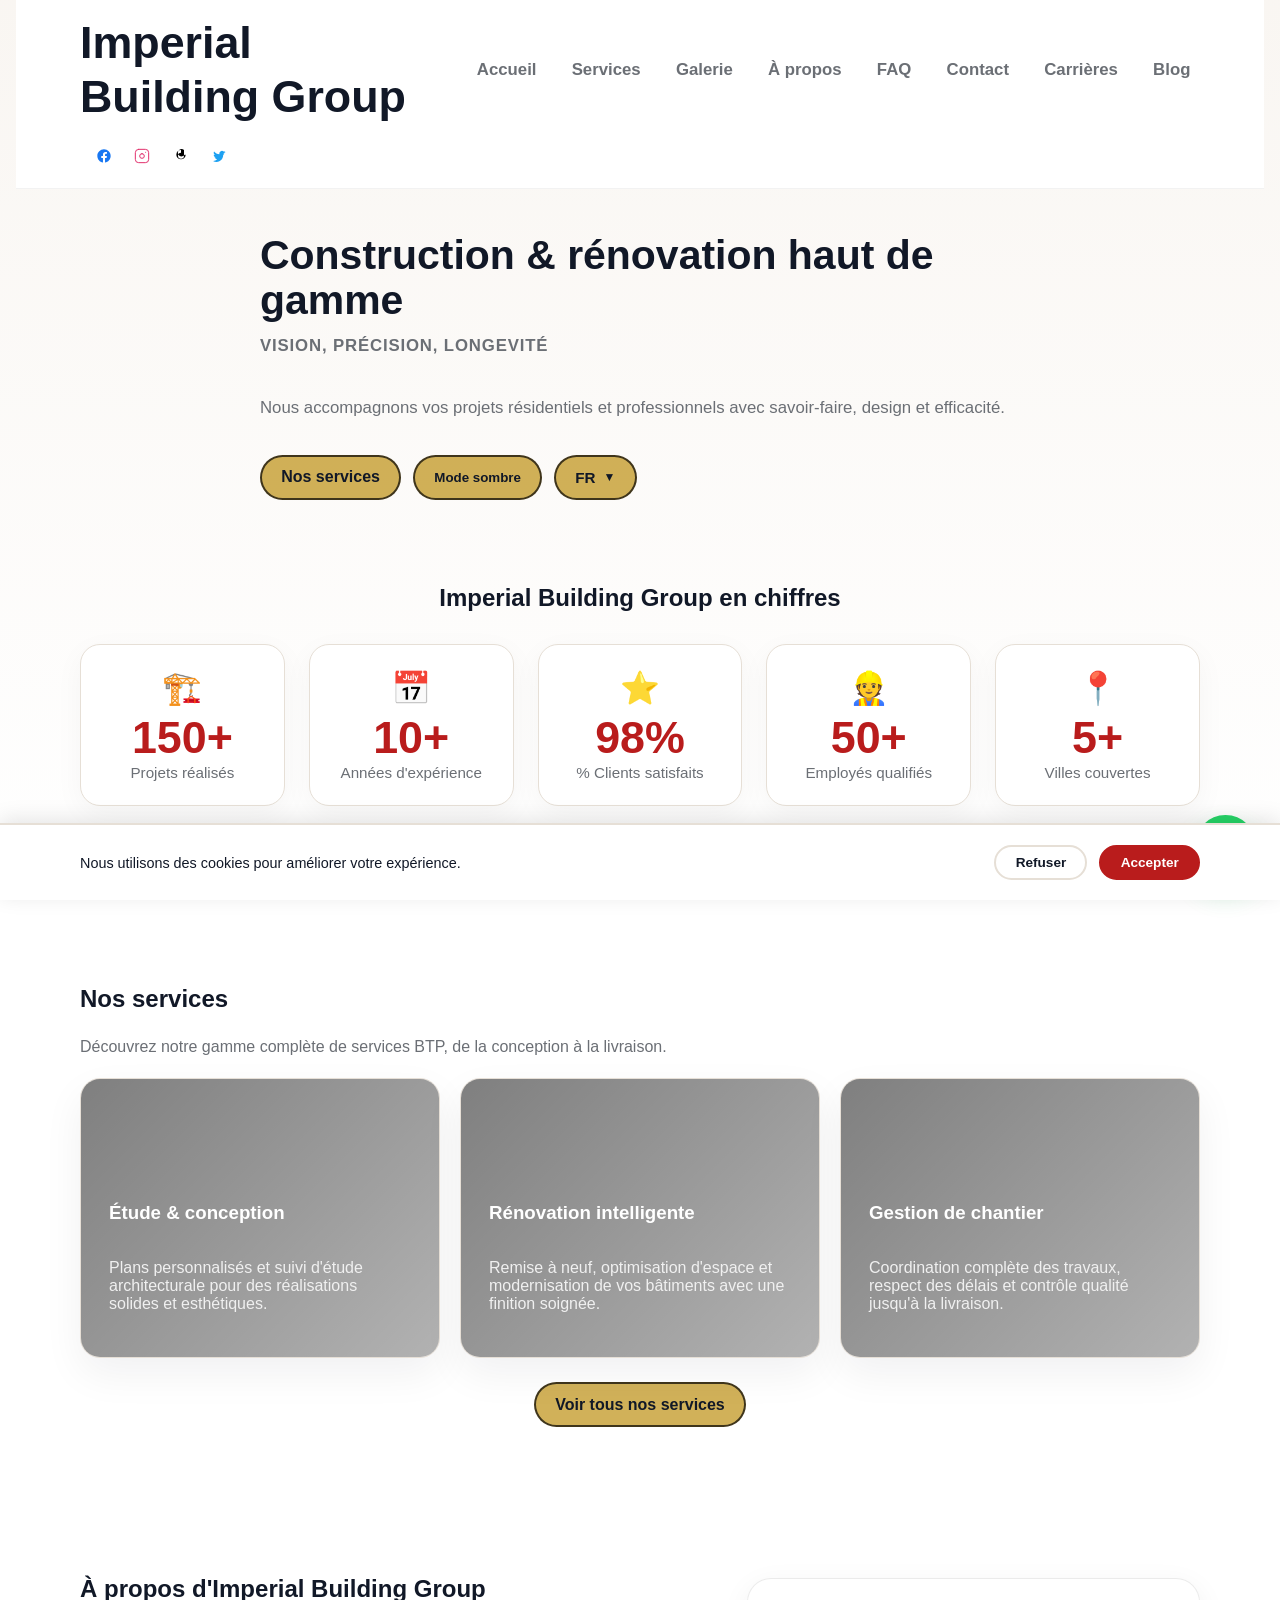
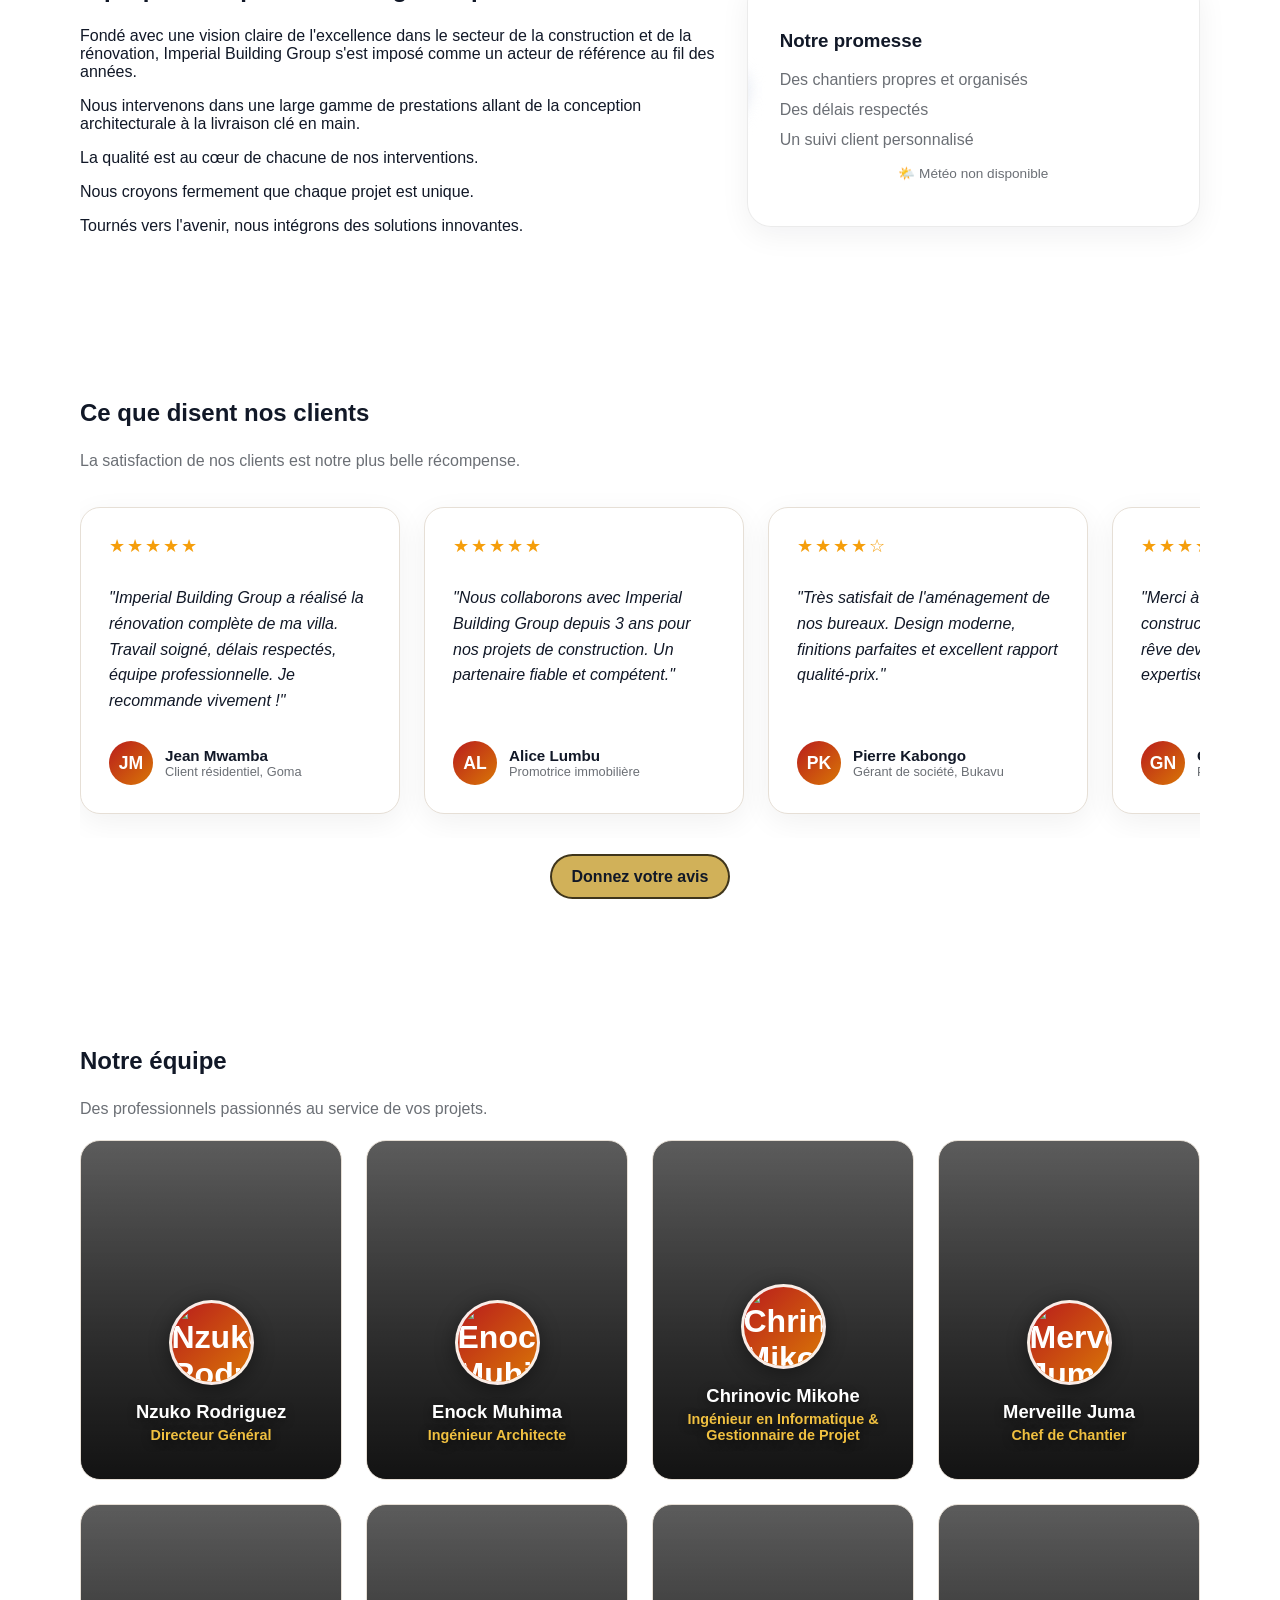
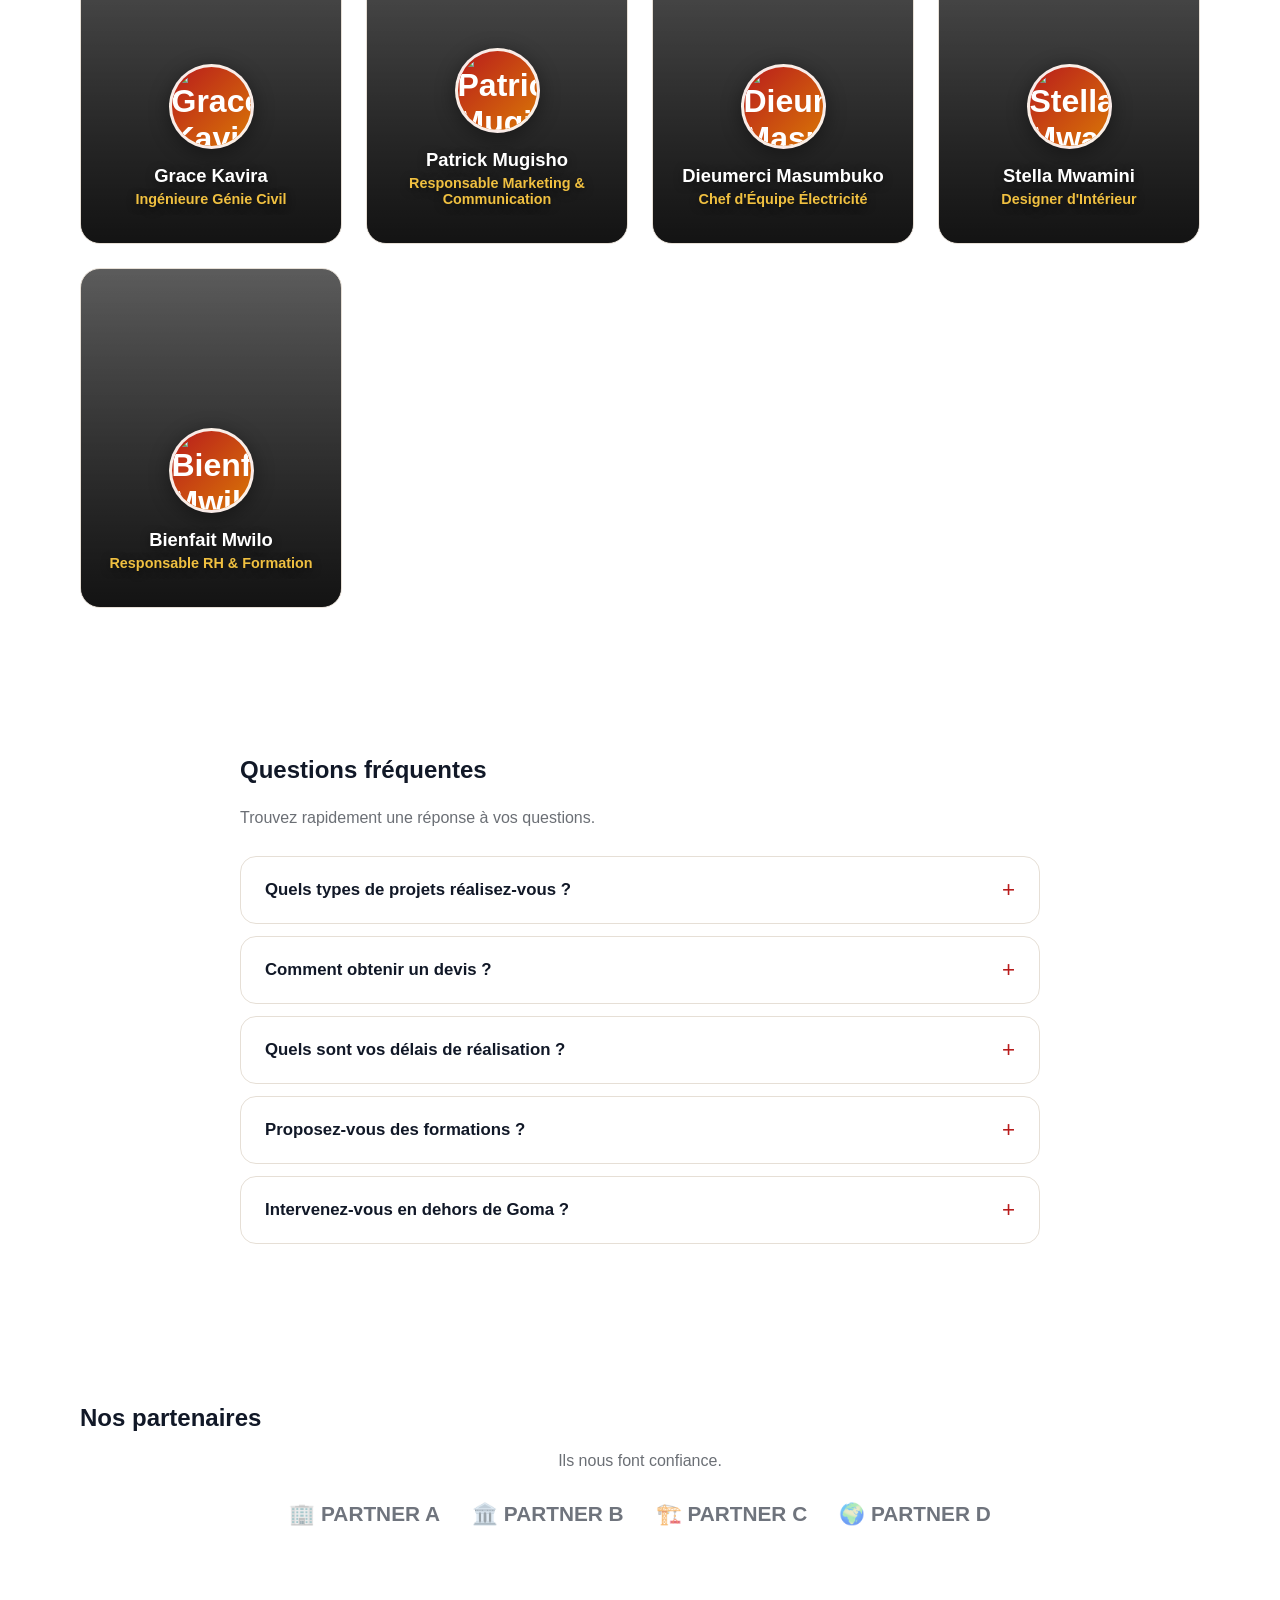
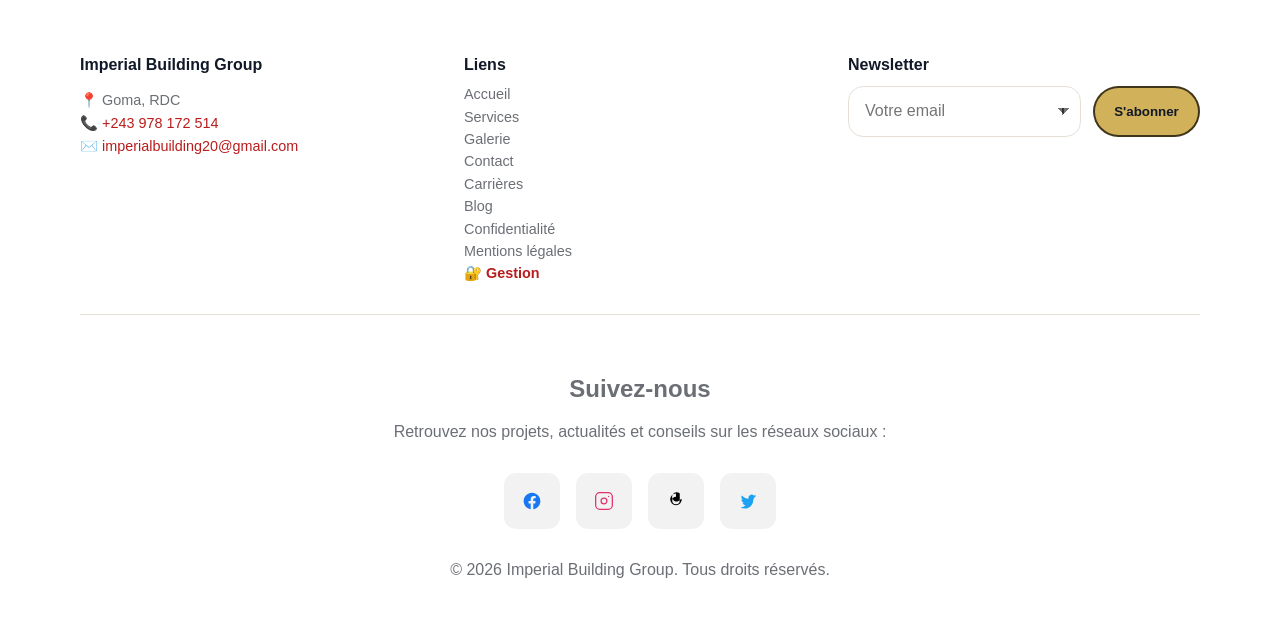
==== index.html @ d9b73896 "Initial commit - Imperial Building Group website with gestion panel" ====
<!DOCTYPE html>
<html lang="fr">
<head>
  <meta charset="UTF-8" />
  <meta name="viewport" content="width=device-width, initial-scale=1.0" />
  <title data-i18n="page_title_home">Imperial Building Group — Construction & rénovation haut de gamme à Goma, RDC</title>
  
  <!-- Meta tags SEO -->
  <meta name="description" content="Imperial Building Group : construction, rénovation, conception architecturale à Goma et en RDC. Plus de 150 projets réalisés. Expertise BTP, matériaux, formation et aménagement paysager." />
  <meta name="keywords" content="construction, rénovation, Goma, RDC, bâtiment, Imperial Building Group, architecture, chantier, matériaux, génie civil" />
  <meta name="author" content="Imperial Building Group" />
  <meta name="robots" content="index, follow" />
  <meta name="language" content="fr" />
  
  <!-- Open Graph -->
  <meta property="og:title" content="Imperial Building Group — Construction & rénovation haut de gamme" />
  <meta property="og:description" content="Plus de 150 projets réalisés à Goma et en RDC. Expertise en construction, rénovation, conception et formation BTP." />
  <meta property="og:type" content="website" />
  <meta property="og:url" content="https://imperialbuildinggroup.com" />
  <meta property="og:image" content="https://imperialbuildinggroup.com/Photos/logo.jpg" />
  <meta property="og:locale" content="fr_FR" />
  
  <!-- Twitter Card -->
  <meta name="twitter:card" content="summary_large_image" />
  <meta name="twitter:title" content="Imperial Building Group — Construction & rénovation haut de gamme" />
  <meta name="twitter:description" content="Expert en construction et rénovation à Goma, RDC. Plus de 150 projets réalisés." />
  <meta name="twitter:image" content="https://imperialbuildinggroup.com/Photos/logo.jpg" />
  
  <!-- Schema.org JSON-LD -->
  <script type="application/ld+json">
  {
    "@context": "https://schema.org",
    "@type": "LocalBusiness",
    "name": "Imperial Building Group",
    "image": "https://imperialbuildinggroup.com/Photos/logo.jpg",
    "description": "Entreprise de construction et rénovation basée à Goma, RDC. Spécialisée en conception architecturale, gestion de chantier, formation BTP, vente de matériaux et aménagement paysager.",
    "address": {
      "@type": "PostalAddress",
      "addressLocality": "Goma",
      "addressCountry": "CD"
    },
    "telephone": "+243978172514",
    "email": "imperialbuilding20@gmail.com",
    "url": "https://imperialbuildinggroup.com",
    "sameAs": [
      "https://facebook.com/imperialbuilding20",
      "https://instagram.com/imperialbuilding20",
      "https://www.tiktok.com/@imperialbuilding20",
      "https://twitter.com/imperialbuilding20"
    ],
    "foundingDate": "2016",
    "numberOfEmployees": "50+",
    "areaServed": "République Démocratique du Congo"
  }
  </script>
  
  <link rel="stylesheet" href="styles.css" />
  <link rel="stylesheet" href="css/animations.css" />
  <link rel="manifest" href="manifest.json" />
  <link rel="icon" href="Photos/logo.svg" type="image/svg+xml" />
  <link rel="apple-touch-icon" href="Photos/logo.jpg" />
  
  <!-- Preconnect external domains -->
  <link rel="preconnect" href="https://images.unsplash.com" />
  <link rel="preconnect" href="https://api.open-meteo.com" />
</head>
<body>
  <header class="site-header" role="banner">
    <div class="container header-inner">
      <a href="#home" class="brand">Imperial Building Group<span class="brand-slogan">Vision, Précision, Longevité</span></a>
      <button class="nav-toggle" aria-label="Ouvrir le menu" type="button"></button>
      <nav class="site-nav" role="navigation" aria-label="Navigation principale">
        <a href="#home" data-i18n="nav_home">Accueil</a>
        <a href="services.html" data-i18n="nav_services">Services</a>
        <a href="gallery.html" data-i18n="nav_gallery">Galerie</a>
        <a href="#apropos" data-i18n="nav_about">À propos</a>
        <a href="#faq" data-i18n="nav_faq">FAQ</a>
        <a href="contact.html" data-i18n="nav_contact">Contact</a>
        <a href="careers.html" data-i18n="nav_careers">Carrières</a>
        <a href="blog/index.html" data-i18n="nav_blog">Blog</a>
      </nav>
      <div class="header-socials" aria-label="Réseaux sociaux">
        <a class="social-link facebook" href="https://facebook.com/imperialbuilding20" target="_blank" rel="noreferrer noopener" aria-label="Facebook">
          <svg width="16" height="16" viewBox="0 0 24 24" fill="none" xmlns="http://www.w3.org/2000/svg" aria-hidden="true">
            <path d="M22 12C22 6.477 17.523 2 12 2S2 6.477 2 12c0 4.991 3.657 9.128 8.438 9.878v-6.99H7.898v-2.888h2.54V9.845c0-2.506 1.492-3.89 3.777-3.89 1.094 0 2.238.195 2.238.195v2.462h-1.26c-1.242 0-1.63.772-1.63 1.562v1.875h2.773l-.443 2.888h-2.33v6.99C18.343 21.128 22 16.991 22 12z" fill="currentColor"/>
          </svg>
        </a>
        <a class="social-link instagram" href="https://instagram.com/imperialbuilding20" target="_blank" rel="noreferrer noopener" aria-label="Instagram">
          <svg width="16" height="16" viewBox="0 0 24 24" fill="none" xmlns="http://www.w3.org/2000/svg" aria-hidden="true">
            <path d="M7 2h10a5 5 0 0 1 5 5v10a5 5 0 0 1-5 5H7a5 5 0 0 1-5-5V7a5 5 0 0 1 5-5z" stroke="currentColor" stroke-width="1.5" fill="none" stroke-linecap="round" stroke-linejoin="round"/>
            <path d="M12 8.5a3.5 3.5 0 1 0 0 7 3.5 3.5 0 0 0 0-7z" stroke="currentColor" stroke-width="1.5" fill="none" stroke-linecap="round" stroke-linejoin="round"/>
            <path d="M17.5 6.5h.01" stroke="currentColor" stroke-width="1.5" stroke-linecap="round" stroke-linejoin="round"/>
          </svg>
        </a>
        <a class="social-link tiktok" href="https://www.tiktok.com/@imperialbuilding20" target="_blank" rel="noreferrer noopener" aria-label="TikTok">
          <svg width="16" height="16" viewBox="0 0 24 24" fill="none" xmlns="http://www.w3.org/2000/svg" aria-hidden="true">
            <path d="M16.5 3v8.5a4.5 4.5 0 1 1-4.5-4.5V3a7 7 0 1 0 7 7h-1.5A5.5 5.5 0 1 1 16.5 3z" fill="currentColor"/>
          </svg>
        </a>
        <a class="social-link twitter" href="https://twitter.com/imperialbuilding20" target="_blank" rel="noreferrer noopener" aria-label="Twitter">
          <svg width="16" height="16" viewBox="0 0 24 24" fill="none" xmlns="http://www.w3.org/2000/svg" aria-hidden="true">
            <path d="M22 5.92c-.7.31-1.45.53-2.24.62a3.9 3.9 0 0 0 1.7-2.15c-.76.45-1.6.78-2.5.96A3.87 3.87 0 0 0 12.5 8.5c0 .3.03.6.1.88-3.22-.16-6.08-1.7-8-4.04-.34.58-.53 1.25-.53 1.97 0 1.36.69 2.56 1.74 3.27a3.84 3.84 0 0 1-1.75-.48v.05c0 1.9 1.36 3.48 3.17 3.84-.33.09-.68.14-1.05.14-.26 0-.52-.02-.77-.07.52 1.6 2.03 2.77 3.82 2.8A7.74 7.74 0 0 1 3 19.54 10.9 10.9 0 0 0 8.28 21c6.44 0 9.97-5.35 9.97-9.99v-.45c.68-.5 1.26-1.12 1.72-1.84-.62.28-1.28.47-1.97.55z" fill="currentColor"/>
          </svg>
        </a>
      </div>
    </div>
  </header>

  <main role="main">
    <!-- Hero Section -->
    <section id="home" class="hero">
      <div class="container hero-content">
        <h1 data-i18n="hero_title">Construction & rénovation haut de gamme</h1>
        <p class="hero-slogan">Vision, Précision, Longevité</p>
        <p data-i18n="hero_text">Nous accompagnons vos projets résidentiels et professionnels avec savoir-faire, design et efficacité.</p>
        <div class="hero-actions">
          <a class="btn btn-primary" href="services.html" data-i18n="hero_cta">Nos services</a>
          <button class="btn btn-secondary" id="theme-toggle" data-i18n="theme_toggle">Mode sombre</button>
          <div class="lang-switcher">
            <button id="lang-toggle-btn" class="lang-toggle" aria-haspopup="true" aria-expanded="false">FR</button>
            <ul class="lang-menu" role="menu">
              <li><button type="button" class="lang-item" data-lang="fr" role="menuitem">FR</button></li>
              <li><button type="button" class="lang-item" data-lang="en" role="menuitem">EN</button></li>
              <li><button type="button" class="lang-item" data-lang="ln" role="menuitem">LN</button></li>
              <li><button type="button" class="lang-item" data-lang="es" role="menuitem">ES</button></li>
              <li><button type="button" class="lang-item" data-lang="zh" role="menuitem">ZH</button></li>
              <li><button type="button" class="lang-item" data-lang="sw" role="menuitem">SW</button></li>
            </ul>
          </div>
        </div>
      </div>
    </section>

    <!-- Key Figures Section -->
    <section class="section animate-on-scroll" id="chiffres">
      <div class="container">
        <h2 class="section-title" data-i18n="figures_title">Imperial Building Group en chiffres</h2>
        <div class="key-figures stagger-children" id="figures-container">
          <div class="key-figure">
            <span class="key-figure-icon">🏗️</span>
            <span class="counter-value" data-target="150">0</span>
            <span class="counter-label" data-i18n="figures_projects">Projets réalisés</span>
          </div>
          <div class="key-figure">
            <span class="key-figure-icon">📅</span>
            <span class="counter-value" data-target="10">0</span>
            <span class="counter-label" data-i18n="figures_years">Années d'expérience</span>
          </div>
          <div class="key-figure">
            <span class="key-figure-icon">⭐</span>
            <span class="counter-value" data-target="98">0</span>
            <span class="counter-label" data-i18n="figures_clients">% Clients satisfaits</span>
          </div>
          <div class="key-figure">
            <span class="key-figure-icon">👷</span>
            <span class="counter-value" data-target="50">0</span>
            <span class="counter-label" data-i18n="figures_employees">Employés qualifiés</span>
          </div>
          <div class="key-figure">
            <span class="key-figure-icon">📍</span>
            <span class="counter-value" data-target="5">0</span>
            <span class="counter-label" data-i18n="figures_cities">Villes couvertes</span>
          </div>
        </div>
      </div>
    </section>

    <!-- Services preview -->
    <section class="section animate-on-scroll">
      <div class="container">
        <h2 data-i18n="services_title">Nos services</h2>
        <p style="max-width:760px;color:var(--muted);line-height:1.8;" data-i18n="services_intro">Découvrez notre gamme complète de services BTP, de la conception à la livraison.</p>
        <div class="cards stagger-children" id="services-preview">
          <article class="card card-conception">
            <h3 data-i18n="card_conception_title">Étude & conception</h3>
            <p data-i18n="card_conception_text">Plans personnalisés et suivi d'étude architecturale pour des réalisations solides et esthétiques.</p>
          </article>
          <article class="card card-renovation">
            <h3 data-i18n="card_renovation_title">Rénovation intelligente</h3>
            <p data-i18n="card_renovation_text">Remise à neuf, optimisation d'espace et modernisation de vos bâtiments avec une finition soignée.</p>
          </article>
          <article class="card card-gestion">
            <h3 data-i18n="card_gestion_title">Gestion de chantier</h3>
            <p data-i18n="card_gestion_text">Coordination complète des travaux, respect des délais et contrôle qualité jusqu'à la livraison.</p>
          </article>
        </div>
        <div style="text-align:center;margin-top:1.5rem;">
          <a href="services.html" class="btn btn-primary" data-i18n="all_services">Voir tous nos services</a>
        </div>
      </div>
    </section>

    <!-- About Section -->
    <section id="apropos" class="section about animate-on-scroll">
      <div class="container about-grid">
        <div>
          <h2 data-i18n="about_title">À propos d'Imperial Building Group</h2>
          <p data-i18n="about_text_1">Fondé avec une vision claire de l'excellence dans le secteur de la construction et de la rénovation, Imperial Building Group s'est imposé comme un acteur de référence au fil des années. Nous combinons un savoir-faire artisanal avec des techniques modernes pour offrir des réalisations qui allient esthétique, fonctionnalité et durabilité.</p>
          <p data-i18n="about_text_2">Nous intervenons dans une large gamme de prestations allant de la conception architecturale à la livraison clé en main. Que ce soit pour des projets résidentiels ou commerciaux, nos équipes de professionnels qualifiés maîtrisent chaque corps de métier : maçonnerie, électricité, plomberie, peinture, menuiserie, et bien plus encore.</p>
          <p data-i18n="about_text_3">La qualité est au cœur de chacune de nos interventions. Nous sélectionnons rigoureusement les meilleurs matériaux sur le marché et appliquons des normes strictes de contrôle qualité à chaque étape du chantier. Notre objectif est de garantir des finitions impeccables et une satisfaction totale à nos clients.</p>
          <p data-i18n="about_text_4">Nous croyons fermement que chaque projet est unique. C'est pourquoi nous accordons une importance capitale à l'écoute et à la compréhension des besoins de nos clients. De la première consultation à la réception des travaux, nous assurons un suivi transparent et personnalisé pour que chaque détail soit conforme à vos attentes.</p>
          <p data-i18n="about_text_5">Tournés vers l'avenir, nous intégrons des solutions innovantes et respectueuses de l'environnement dans nos réalisations. Nous investissons continuellement dans la formation de nos équipes et dans l'adoption de nouvelles technologies pour rester à la pointe du secteur et contribuer à un cadre de vie plus durable et plus beau.</p>
        </div>
        <div class="about-card animate-on-scroll delay-2">
          <div id="weather-bg" class="weather-background"></div>
          <h3 data-i18n="promise_title">Notre promesse</h3>
          <ul>
            <li data-i18n="promise_item_1">Des chantiers propres et organisés</li>
            <li data-i18n="promise_item_2">Des délais respectés</li>
            <li data-i18n="promise_item_3">Un suivi client personnalisé</li>
          </ul>
          <p class="weather-info" id="weather-info"></p>
        </div>
      </div>
    </section>

    <!-- Testimonials Section -->
    <section class="section testimonials-section animate-on-scroll" id="testimonials">
      <div class="container">
        <h2 data-i18n="testimonials_title">Ce que disent nos clients</h2>
        <p style="max-width:760px;color:var(--muted);line-height:1.8;margin-bottom:1rem;" data-i18n="testimonials_intro">La satisfaction de nos clients est notre plus belle récompense.</p>
        <div class="testimonial-carousel" id="testimonial-carousel">
          <!-- Testimonials will be injected by JS -->
        </div>
        <div style="text-align:center;margin-top:1rem;">
          <a class="btn btn-secondary" href="contact.html" data-i18n="testimonials_cta">Donnez votre avis</a>
        </div>
      </div>
    </section>

    <!-- Team Section -->
    <section class="section animate-on-scroll" id="team">
      <div class="container">
        <h2 data-i18n="team_title">Notre équipe</h2>
        <p style="max-width:760px;color:var(--muted);line-height:1.8;" data-i18n="team_intro">Des professionnels passionnés au service de vos projets.</p>
        <div class="team-grid stagger-children">
          <div class="team-card" style="background-image: linear-gradient(rgba(0,0,0,0.6), rgba(0,0,0,0.7)), url('https://images.unsplash.com/photo-1504384308090-c894fdcc538d?auto=format&fit=crop&w=800&q=80');">
            <div class="team-avatar"><img src="https://images.unsplash.com/photo-1560250097-0b93528c311a?auto=format&fit=crop&w=200&q=80" alt="Nzuko Rodriguez" /></div>
            <div class="team-name">Nzuko Rodriguez</div>
            <div class="team-role">Directeur Général</div>
            <div class="team-bio">Fondateur et Ingénieur, visionnaire à la tête d'Imperial Building Group.</div>
          </div>
          <div class="team-card" style="background-image: linear-gradient(rgba(0,0,0,0.6), rgba(0,0,0,0.7)), url('https://images.unsplash.com/photo-1487958449943-2429e8be8625?auto=format&fit=crop&w=800&q=80');">
            <div class="team-avatar"><img src="https://images.unsplash.com/photo-1507003211169-0a1dd7228f2d?auto=format&fit=crop&w=200&q=80" alt="Enock Muhima" /></div>
            <div class="team-name">Enock Muhima</div>
            <div class="team-role">Ingénieur Architecte</div>
            <div class="team-bio">Architecte diplômé, alliant conception structurelle et innovation numérique.</div>
          </div>
          <div class="team-card" style="background-image: linear-gradient(rgba(0,0,0,0.6), rgba(0,0,0,0.7)), url('https://images.unsplash.com/photo-1519389950473-47ba0277781c?auto=format&fit=crop&w=800&q=80');">
            <div class="team-avatar"><img src="https://images.unsplash.com/photo-1506794778202-cad84cf45f1d?auto=format&fit=crop&w=200&q=80" alt="Chrinovic Mikohe" /></div>
            <div class="team-name">Chrinovic Mikohe</div>
            <div class="team-role">Ingénieur en Informatique & Gestionnaire de Projet</div>
            <div class="team-bio">Expert en comptabilité et gestion de projet, garant de la rigueur financière et du bon déroulement des opérations.</div>
          </div>
          <div class="team-card" style="background-image: linear-gradient(rgba(0,0,0,0.6), rgba(0,0,0,0.7)), url('https://images.unsplash.com/photo-1504917595217-d4dc5ebe6122?auto=format&fit=crop&w=800&q=80');">
            <div class="team-avatar"><img src="https://images.unsplash.com/photo-1507003211169-0a1dd7228f2d?auto=format&fit=crop&w=200&q=80" alt="Merveille Juma" /></div>
            <div class="team-name">Merveille Juma</div>
            <div class="team-role">Chef de Chantier</div>
            <div class="team-bio">Plus de 12 ans d'expérience sur le terrain, superviseur de grands projets de construction et garant du respect des normes de sécurité.</div>
          </div>
          <div class="team-card" style="background-image: linear-gradient(rgba(0,0,0,0.6), rgba(0,0,0,0.7)), url('https://images.unsplash.com/photo-1486406146926-c627a92ad1ab?auto=format&fit=crop&w=800&q=80');">
            <div class="team-avatar"><img src="https://images.unsplash.com/photo-1573496359142-b8d87734a5a2?auto=format&fit=crop&w=200&q=80" alt="Grace Kavira" /></div>
            <div class="team-name">Grace Kavira</div>
            <div class="team-role">Ingénieure Génie Civil</div>
            <div class="team-bio">Spécialiste en calcul de structures et résistance des matériaux pour des constructions durables et fiables.</div>
          </div>
          <div class="team-card" style="background-image: linear-gradient(rgba(0,0,0,0.6), rgba(0,0,0,0.7)), url('https://images.unsplash.com/photo-1552664730-d307ca884978?auto=format&fit=crop&w=800&q=80');">
            <div class="team-avatar"><img src="https://images.unsplash.com/photo-1472099645785-5658abf4ff4e?auto=format&fit=crop&w=200&q=80" alt="Patrick Mugisho" /></div>
            <div class="team-name">Patrick Mugisho</div>
            <div class="team-role">Responsable Marketing & Communication</div>
            <div class="team-bio">Stratège en communication digitale et marketing B2B, il assure la visibilité et le rayonnement de la marque.</div>
          </div>
          <div class="team-card" style="background-image: linear-gradient(rgba(0,0,0,0.6), rgba(0,0,0,0.7)), url('https://images.unsplash.com/photo-1558618666-fcd25c85f82e?auto=format&fit=crop&w=800&q=80');">
            <div class="team-avatar"><img src="https://images.unsplash.com/photo-1506794778202-cad84cf45f1d?auto=format&fit=crop&w=200&q=80" alt="Dieumerci Masumbuko" /></div>
            <div class="team-name">Dieumerci Masumbuko</div>
            <div class="team-role">Chef d'Équipe Électricité</div>
            <div class="team-bio">Expert en installations électriques basse et moyenne tension, certifié aux normes internationales de sécurité.</div>
          </div>
          <div class="team-card" style="background-image: linear-gradient(rgba(0,0,0,0.6), rgba(0,0,0,0.7)), url('https://images.unsplash.com/photo-1616486338812-3dadae4b4ace?auto=format&fit=crop&w=800&q=80');">
            <div class="team-avatar"><img src="https://images.unsplash.com/photo-1580489944761-15a19d654956?auto=format&fit=crop&w=200&q=80" alt="Stella Mwamini" /></div>
            <div class="team-name">Stella Mwamini</div>
            <div class="team-role">Designer d'Intérieur</div>
            <div class="team-bio">Architecte d'intérieur passionnée, elle transforme les espaces avec des concepts esthétiques et fonctionnels sur mesure.</div>
          </div>
          <div class="team-card" style="background-image: linear-gradient(rgba(0,0,0,0.6), rgba(0,0,0,0.7)), url('https://images.unsplash.com/photo-1524178232363-1fb2b075b655?auto=format&fit=crop&w=800&q=80');">
            <div class="team-avatar"><img src="https://images.unsplash.com/photo-1560250097-0b93528c311a?auto=format&fit=crop&w=200&q=80" alt="Bienfait Mwilo" /></div>
            <div class="team-name">Bienfait Mwilo</div>
            <div class="team-role">Responsable RH & Formation</div>
            <div class="team-bio">Chargé du recrutement et du développement des compétences, il veille au bien-être et à la montée en puissance des équipes.</div>
          </div>
        </div>
      </div>
    </section>

    <!-- FAQ Section -->
    <section class="section animate-on-scroll" id="faq">
      <div class="container" style="max-width:800px;">
        <h2 data-i18n="faq_title">Questions fréquentes</h2>
        <p style="color:var(--muted);line-height:1.8;margin-bottom:1.5rem;" data-i18n="faq_intro">Trouvez rapidement une réponse à vos questions.</p>
        <div class="faq-list" id="faq-list">
          <div class="faq-item">
            <button class="faq-question" data-i18n="faq_q1">Quels types de projets réalisez-vous ?</button>
            <div class="faq-answer" data-i18n="faq_a1">Nous réalisons des projets résidentiels (maisons, villas, appartements) et commerciaux (bureaux, magasins, entrepôts), ainsi que des rénovations complètes et des aménagements extérieurs.</div>
          </div>
          <div class="faq-item">
            <button class="faq-question" data-i18n="faq_q2">Comment obtenir un devis ?</button>
            <div class="faq-answer" data-i18n="faq_a2">Vous pouvez nous contacter via notre formulaire en ligne, par email à imperialbuilding20@gmail.com ou par téléphone au +243 978 172 514. Nous vous répondrons sous 48h.</div>
          </div>
          <div class="faq-item">
            <button class="faq-question" data-i18n="faq_q3">Quels sont vos délais de réalisation ?</button>
            <div class="faq-answer" data-i18n="faq_a3">Les délais varient selon la complexité du projet. En moyenne, comptez 2 à 6 mois pour une construction neuve et 1 à 3 mois pour une rénovation. Nous vous communiquons un calendrier précis avant le début des travaux.</div>
          </div>
          <div class="faq-item">
            <button class="faq-question" data-i18n="faq_q4">Proposez-vous des formations ?</button>
            <div class="faq-answer" data-i18n="faq_a4">Oui, nous proposons des formations professionnelles en techniques de construction (maçonnerie, électricité, plomberie) et en logiciels techniques (Autocad, etc.). Contactez-nous pour plus d'informations.</div>
          </div>
          <div class="faq-item">
            <button class="faq-question" data-i18n="faq_q5">Intervenez-vous en dehors de Goma ?</button>
            <div class="faq-answer" data-i18n="faq_a5">Oui, nous intervenons dans plusieurs villes de la RDC. Actuellement, nous couvrons Goma, Bukavu, Kinshasa, Lubumbashi et Kisangani.</div>
          </div>
        </div>
      </div>
    </section>

    <!-- Partners Section -->
    <section class="section animate-on-scroll" id="partners">
      <div class="container">
        <h2 data-i18n="partners_title">Nos partenaires</h2>
        <p style="color:var(--muted);text-align:center;" data-i18n="partners_intro">Ils nous font confiance.</p>
        <div class="partner-logos">
          <span class="partner-logo" style="font-weight:800;font-size:1.3rem;filter:none;opacity:0.6;">🏢 PARTNER A</span>
          <span class="partner-logo" style="font-weight:800;font-size:1.3rem;filter:none;opacity:0.6;">🏛️ PARTNER B</span>
          <span class="partner-logo" style="font-weight:800;font-size:1.3rem;filter:none;opacity:0.6;">🏗️ PARTNER C</span>
          <span class="partner-logo" style="font-weight:800;font-size:1.3rem;filter:none;opacity:0.6;">🌍 PARTNER D</span>
        </div>
      </div>
    </section>
  </main>

  <footer class="site-footer" role="contentinfo">
    <div class="container">
      <div style="display:grid;grid-template-columns:repeat(auto-fit,minmax(200px,1fr));gap:2rem;text-align:left;padding-bottom:2rem;border-bottom:1px solid var(--border);margin-bottom:1.5rem;">
        <div>
          <h4 style="margin:0 0 0.75rem;color:var(--text);">Imperial Building Group</h4>
          <p style="font-size:0.9rem;color:var(--muted);line-height:1.6;">
            📍 Goma, RDC<br />
            📞 <a href="tel:+243978172514" style="color:var(--accent);text-decoration:none;">+243 978 172 514</a><br />
            ✉️ <a href="mailto:imperialbuilding20@gmail.com" style="color:var(--accent);text-decoration:none;">imperialbuilding20@gmail.com</a>
          </p>
        </div>
        <div>
          <h4 style="margin:0 0 0.75rem;color:var(--text);" data-i18n="footer_links">Liens</h4>
          <nav style="display:grid;gap:0.4rem;font-size:0.9rem;">
            <a href="index.html" style="color:var(--muted);text-decoration:none;" data-i18n="nav_home">Accueil</a>
            <a href="services.html" style="color:var(--muted);text-decoration:none;" data-i18n="nav_services">Services</a>
            <a href="gallery.html" style="color:var(--muted);text-decoration:none;" data-i18n="nav_gallery">Galerie</a>
            <a href="contact.html" style="color:var(--muted);text-decoration:none;" data-i18n="nav_contact">Contact</a>
            <a href="careers.html" style="color:var(--muted);text-decoration:none;" data-i18n="nav_careers">Carrières</a>
            <a href="blog/index.html" style="color:var(--muted);text-decoration:none;" data-i18n="nav_blog">Blog</a>
            <a href="legal/privacy.html" style="color:var(--muted);text-decoration:none;" data-i18n="footer_privacy">Confidentialité</a>
            <a href="legal/terms.html" style="color:var(--muted);text-decoration:none;" data-i18n="footer_terms">Mentions légales</a>
            <a href="gestion/index.html" style="color:var(--accent);text-decoration:none;font-weight:600;" data-i18n="nav_gestion">🔐 Gestion</a>
          </nav>
        </div>
        <div>
          <h4 style="margin:0 0 0.75rem;color:var(--text);" data-i18n="newsletter_title">Newsletter</h4>
          <form class="newsletter-form" id="newsletter-form">
            <input type="email" name="newsletter-email" data-i18n-placeholder="newsletter_placeholder" placeholder="Votre email" required />
            <button type="submit" class="btn btn-primary" style="min-width:auto;padding:0.7rem 1.2rem;" data-i18n="newsletter_btn">S'abonner</button>
          </form>
          <p style="font-size:0.8rem;color:var(--muted);margin-top:0.5rem;" id="newsletter-status"></p>
        </div>
      </div>
      <section id="suivez-nous" class="section follow-us" style="padding:1rem 0;">
        <div class="container">
          <h2 data-i18n="follow_us_title">Suivez-nous</h2>
          <p data-i18n="follow_us_text">Retrouvez nos projets, actualités et conseils sur les réseaux sociaux :</p>
          <div class="socials" aria-label="Suivez-nous">
            <a class="social-link facebook" href="https://facebook.com/imperialbuilding20" target="_blank" rel="noreferrer noopener" aria-label="Facebook">
              <svg width="20" height="20" viewBox="0 0 24 24" fill="none" xmlns="http://www.w3.org/2000/svg" aria-hidden="true">
                <path d="M22 12C22 6.477 17.523 2 12 2S2 6.477 2 12c0 4.991 3.657 9.128 8.438 9.878v-6.99H7.898v-2.888h2.54V9.845c0-2.506 1.492-3.89 3.777-3.89 1.094 0 2.238.195 2.238.195v2.462h-1.26c-1.242 0-1.63.772-1.63 1.562v1.875h2.773l-.443 2.888h-2.33v6.99C18.343 21.128 22 16.991 22 12z" fill="currentColor"/>
              </svg>
            </a>
            <a class="social-link instagram" href="https://instagram.com/imperialbuilding20" target="_blank" rel="noreferrer noopener" aria-label="Instagram">
              <svg width="20" height="20" viewBox="0 0 24 24" fill="none" xmlns="http://www.w3.org/2000/svg" aria-hidden="true">
                <path d="M7 2h10a5 5 0 0 1 5 5v10a5 5 0 0 1-5 5H7a5 5 0 0 1-5-5V7a5 5 0 0 1 5-5z" stroke="currentColor" stroke-width="1.5" fill="none" stroke-linecap="round" stroke-linejoin="round"/>
                <path d="M12 8.5a3.5 3.5 0 1 0 0 7 3.5 3.5 0 0 0 0-7z" stroke="currentColor" stroke-width="1.5" fill="none" stroke-linecap="round" stroke-linejoin="round"/>
                <path d="M17.5 6.5h.01" stroke="currentColor" stroke-width="1.5" stroke-linecap="round" stroke-linejoin="round"/>
              </svg>
            </a>
            <a class="social-link tiktok" href="https://www.tiktok.com/@imperialbuilding20" target="_blank" rel="noreferrer noopener" aria-label="TikTok">
              <svg width="20" height="20" viewBox="0 0 24 24" fill="none" xmlns="http://www.w3.org/2000/svg" aria-hidden="true">
                <path d="M16.5 3v8.5a4.5 4.5 0 1 1-4.5-4.5V3a7 7 0 1 0 7 7h-1.5A5.5 5.5 0 1 1 16.5 3z" fill="currentColor"/>
              </svg>
            </a>
            <a class="social-link twitter" href="https://twitter.com/imperialbuilding20" target="_blank" rel="noreferrer noopener" aria-label="Twitter">
              <svg width="20" height="20" viewBox="0 0 24 24" fill="none" xmlns="http://www.w3.org/2000/svg" aria-hidden="true">
                <path d="M22 5.92c-.7.31-1.45.53-2.24.62a3.9 3.9 0 0 0 1.7-2.15c-.76.45-1.6.78-2.5.96A3.87 3.87 0 0 0 12.5 8.5c0 .3.03.6.1.88-3.22-.16-6.08-1.7-8-4.04-.34.58-.53 1.25-.53 1.97 0 1.36.69 2.56 1.74 3.27a3.84 3.84 0 0 1-1.75-.48v.05c0 1.9 1.36 3.48 3.17 3.84-.33.09-.68.14-1.05.14-.26 0-.52-.02-.77-.07.52 1.6 2.03 2.77 3.82 2.8A7.74 7.74 0 0 1 3 19.54 10.9 10.9 0 0 0 8.28 21c6.44 0 9.97-5.35 9.97-9.99v-.45c.68-.5 1.26-1.12 1.72-1.84-.62.28-1.28.47-1.97.55z" fill="currentColor"/>
              </svg>
            </a>
          </div>
        </div>
      </section>
      <p data-i18n="footer_text">© 2026 Imperial Building Group. Tous droits réservés.</p>
    </div>
  </footer>

  <a class="whatsapp-button" href="https://wa.me/243978172514" target="_blank" rel="noreferrer noopener" aria-label="Contacter sur WhatsApp">
    <svg width="24" height="24" viewBox="0 0 24 24" fill="none" xmlns="http://www.w3.org/2000/svg" aria-hidden="true">
      <path d="M17.472 14.382c-.297-.149-1.758-.868-2.031-.967-.273-.099-.472-.148-.672.149-.198.297-.768.967-.941 1.165-.173.198-.347.223-.644.075-.297-.149-1.255-.463-2.39-1.475-.883-.788-1.48-1.761-1.653-2.059-.173-.297-.018-.458.13-.606.134-.133.298-.347.446-.52.149-.173.198-.298.298-.497.099-.198.05-.372-.025-.521-.075-.149-.672-1.612-.921-2.209-.242-.579-.487-.5-.672-.51l-.573-.01c-.198 0-.52.075-.792.372s-1.04 1.016-1.04 2.479 1.065 2.876 1.213 3.074c.149.198 2.095 3.2 5.076 4.487.709.306 1.262.489 1.694.626.712.227 1.36.195 1.872.118.571-.085 1.758-.719 2.006-1.413.248-.694.248-1.289.173-1.413-.074-.124-.273-.198-.57-.347z" fill="#ffffff"/>
      <path d="M12.004 2.001C6.486 2.001 2 6.487 2 12.005c0 2.119.7 4.089 1.9 5.693L2 22l4.515-1.164A9.989 9.989 0 0 0 12.004 22c5.518 0 10.004-4.486 10.004-9.995C22.008 6.487 17.522 2.001 12.004 2.001zm0 17.833a8.83 8.83 0 0 1-4.64-1.3l-.33-.197-2.677.69.716-2.61-.214-.34a8.752 8.752 0 0 1-1.36-4.96c0-4.85 3.946-8.796 8.787-8.796 4.84 0 8.787 3.946 8.787 8.796 0 4.85-3.947 8.797-8.787 8.797z" fill="#ffffff"/>
    </svg>
  </a>

  <!-- Scroll to top button -->
  <button class="scroll-top" id="scroll-top" aria-label="Retour en haut">↑</button>

  <!-- Cookie consent banner -->
  <div class="cookie-banner" id="cookie-banner">
    <div class="container">
      <p data-i18n="cookie_text">Nous utilisons des cookies pour améliorer votre expérience. En continuant, vous acceptez notre <a href="legal/privacy.html" style="color:var(--accent);">politique de confidentialité</a>.</p>
      <div class="cookie-actions">
        <button class="cookie-btn" id="cookie-decline" data-i18n="cookie_decline">Refuser</button>
        <button class="cookie-btn accept" id="cookie-accept" data-i18n="cookie_accept">Accepter</button>
      </div>
    </div>
  </div>

  <script src="script.js"></script>
</body>
</html>
---- styles.css ----
:root {
  /* Light theme (par défaut) : beige clair + rouge accent */
  --bg: #f6efe3; /* beige clair */
  --surface: #ffffff;
  --text: #111827; /* texte sombre / noir */
  --muted: #6b6f75;
  --primary: #d8c9b2; /* beige doux */
  --accent: #b91c1c; /* rouge d'accent */
  --border: #e6dfd6;
}

html {
  scroll-behavior: smooth;
}

* {
  box-sizing: border-box;
}

body {
  margin: 0;
  padding: 0 1rem;
  font-family: 'Segoe UI', Roboto, Arial, sans-serif;
  /* Light mode background: construction & building theme (Imperial Building Group) */
  background-image: linear-gradient(rgba(246,241,235,0.65), rgba(255,255,255,0.65)), url('https://images.unsplash.com/photo-1486406146926-c627a92ad1ab?auto=format&fit=crop&w=1800&q=80');
  background-size: cover;
  background-position: center;
  background-attachment: fixed;
  color: var(--text);
}

img,
svg {
  max-width: 100%;
}

.container {
  width: min(1120px, calc(100% - 2rem));
  margin: 0 auto;
}

.site-header {
  position: sticky;
  top: 0;
  z-index: 10;
  background: rgba(255, 255, 255, 0.95);
  border-bottom: 1px solid rgba(0, 0, 0, 0.05);
  backdrop-filter: blur(10px);
}

main {
  padding-top: 1.75rem;
}

.header-inner {
  display: flex;
  align-items: center;
  justify-content: space-between;
  flex-wrap: wrap;
  gap: 1rem;
  padding: 1rem 0;
}

.brand {
  flex: 1 1 min(18rem, 45%);
  min-width: 0;
  font-size: clamp(1.9rem, 3.5vw, 3.2rem);
  font-weight: 700;
  line-height: 1.2;
  color: var(--text);
  text-decoration: none;
  white-space: normal;
  word-break: break-word;
  display: flex;
  flex-direction: column;
  align-items: flex-start;
  gap: 0.1rem;
}

.brand-slogan {
  display: none;
  font-size: 1rem;
  font-weight: 500;
  color: var(--accent);
  letter-spacing: 0.05em;
  text-transform: uppercase;
  line-height: 1.2;
}

@media (max-width: 880px) {
  .brand-slogan {
    display: block;
  }
}

.site-nav {
  display: flex;
  flex-wrap: wrap;
  gap: 1rem;
  justify-content: flex-end;
  flex: 0 1 auto;
  margin-left: 1rem; /* push nav links slightly to the right */
}

.site-nav a {
  color: var(--muted);
  text-decoration: none;
  font-weight: 600;
  font-size: 1.05rem;
  padding: 0.4rem 0.6rem;
}

.nav-toggle {
  display: none;
  width: 2.4rem;
  height: 2.4rem;
  background: rgba(0, 0, 0, 0.05);
  border: none;
  border-radius: 0.85rem;
  color: var(--text);
  position: relative;
  cursor: pointer;
}

.nav-toggle::before {
  content: '';
  position: absolute;
  left: 50%;
  top: 50%;
  width: 1.4rem;
  height: 2px;
  background: currentColor;
  border-radius: 999px;
  transform: translate(-50%, -50%);
  box-shadow: 0 0.5rem 0 0 currentColor, 0 -0.5rem 0 0 currentColor;
}

@media (max-width: 864px) {
  .nav-toggle {
    display: inline-flex;
    align-items: center;
    justify-content: center;
    order: 1;
    margin-left: auto;
  }

  .site-nav {
    position: absolute;
    top: 100%;
    right: 0;
    left: 0;
    margin-left: 0;
    padding-left: 1rem;
    flex-direction: column;
    gap: 0;
    background: rgba(255, 255, 255, 0.95);
    border-bottom: 1px solid rgba(0, 0, 0, 0.05);
    transform: translateY(-100%);
    transition: transform 0.25s ease;
    overflow: hidden;
    z-index: 9;
  }

  .site-nav.open {
    transform: translateY(0);
  }

  .site-nav a {
    padding: 1rem 1.5rem;
    border-top: 1px solid rgba(0, 0, 0, 0.05);
  }
}

/* Medium screens (721px - 864px): close nav on link click works with the generic rule above */

.hero-content {
  max-width: 760px;
}

.hero h1 {
  margin: 0 0 0.5rem;
  font-size: clamp(2rem, 3.2vw, 3.8rem);
  line-height: 1.1;
}

.hero-slogan {
  margin: 0 0 1rem;
  font-size: clamp(1rem, 1.5vw, 1.4rem);
  font-weight: 600;
  color: var(--accent);
  letter-spacing: 0.05em;
  text-transform: uppercase;
}

.hero p {
  margin: 0 0 2rem;
  color: var(--muted);
  font-size: 1.05rem;
  line-height: 1.8;
}

.hero-actions {
  display: flex;
  gap: 0.75rem;
  flex-wrap: wrap;
  align-items: center;
}

.hero-content {
  padding-top: 1rem;
}

.section,
main {
  padding-left: 0.5rem;
  padding-right: 0.5rem;
}

.lang-switcher {
  position: relative;
  min-width: 5rem;
}

.lang-toggle {
  display: inline-flex;
  align-items: center;
  justify-content: center;
  min-width: 4rem;
  min-height: 2.8rem;
  padding: 0.7rem 1.2rem;
  font-size: 0.95rem;
  font-weight: 700;
  border-radius: 999px;
  cursor: pointer;
  transition: transform 0.2s ease, background-color 0.2s ease, color 0.2s ease;
  text-decoration: none;
}

.lang-toggle::after {
  content: '▼';
  margin-left: 0.5rem;
  font-size: 0.75rem;
  transition: transform 0.2s ease;
}

.lang-toggle[aria-expanded='true']::after {
  transform: rotate(-180deg);
}

.lang-menu {
  position: absolute;
  top: calc(100% + 0.75rem);
  right: 0;
  width: 100%;
  min-width: 2.8rem;
  margin: 0;
  padding: 0;
  background: #ffffff;
  border: 2px solid #d1d5db;
  border-radius: 1rem;
  box-shadow: 0 18px 28px rgba(0, 0, 0, 0.16);
  overflow: hidden;
  opacity: 0;
  visibility: hidden;
  transform: translateY(-10px);
  transition: opacity 0.25s ease, transform 0.25s ease, visibility 0.25s ease;
  z-index: 20;
}

.lang-menu.open {
  opacity: 1;
  visibility: visible;
  transform: translateY(0);
}

.lang-menu li {
  list-style: none;
  border-bottom: 1px solid rgba(0, 0, 0, 0.1);
}

.lang-menu li:last-child {
  border-bottom: none;
}

.lang-menu button {
  width: 100%;
  padding: 0.5rem 0.75rem;
  border: none;
  background: #ffffff;
  color: #111827;
  text-align: center;
  font-size: 0.9rem;
  font-weight: 600;
  cursor: pointer;
  transition: background 0.2s ease, color 0.2s ease;
}

.lang-menu button:hover,
.lang-menu button.active {
  background: rgba(184, 135, 0, 0.15);
  color: #b91c1c;
}

.btn {
  display: inline-flex;
  align-items: center;
  justify-content: center;
  padding: 0.7rem 1.2rem;
  border: 2px solid #000;
  border-radius: 999px;
  font-weight: 600;
  cursor: pointer;
  transition: transform 0.2s ease, background-color 0.2s ease, color 0.2s ease;
  min-width: 8rem;
  min-height: 2.8rem;
  text-decoration: none;
}

.btn:hover {
  transform: translateY(-1px);
}

.btn-primary,
.btn-secondary,
.lang-toggle {
  background: rgba(184, 135, 0, 0.65);
  color: #111827;
  border: 2px solid rgba(0, 0, 0, 0.7);
}

.btn-primary {
  background: rgba(184, 135, 0, 0.65);
  color: #111827;
}

.btn-secondary {
  background: rgba(184, 135, 0, 0.65);
  color: #111827;
}

.section {
  padding: 4rem 0;
}

.services h2,
.gallery h2,
.about h2,
.contact h2 {
  margin-bottom: 1.5rem;
}

.gallery p {
  max-width: 760px;
  margin: 0 0 2rem;
  color: var(--muted);
  line-height: 1.8;
}

.gallery-grid {
  display: grid;
  grid-template-columns: repeat(auto-fit, minmax(220px, 1fr));
  gap: 1rem;
}

.gallery-item {
  position: relative;
  overflow: hidden;
  border-radius: 1.25rem;
  box-shadow: 0 16px 40px rgba(15, 23, 42, 0.08);
  background: var(--surface);
}

.gallery-item img {
  width: 100%;
  display: block;
  object-fit: cover;
  aspect-ratio: 4 / 3;
  transition: transform 0.35s ease;
}

.gallery-item:hover img {
  transform: scale(1.03);
}

.gallery-caption {
  position: absolute;
  bottom: 0;
  left: 0;
  right: 0;
  padding: 1rem;
  background: linear-gradient(180deg, rgba(0, 0, 0, 0) 0%, rgba(0, 0, 0, 0.65) 100%);
  color: #fff;
  font-weight: 600;
}

.cards {
  display: grid;
  grid-template-columns: repeat(auto-fit, minmax(220px, 1fr));
  gap: 1.25rem;
}

.card {
  padding: 1.75rem;
  border: 1px solid var(--border);
  background: var(--surface);
  border-radius: 1.25rem;
  box-shadow: 0 16px 40px rgba(15, 23, 42, 0.06);
  position: relative;
  background-size: cover;
  background-position: center;
  overflow: hidden;
  min-height: 280px;
  display: flex;
  flex-direction: column;
  justify-content: flex-end;
}

.card::before {
  content: '';
  position: absolute;
  top: 0;
  left: 0;
  right: 0;
  bottom: 0;
  background: linear-gradient(135deg, rgba(0, 0, 0, 0.5) 0%, rgba(0, 0, 0, 0.3) 100%);
  z-index: 1;
}

.card h3,
.card p {
  position: relative;
  z-index: 2;
}

.card h3 {
  margin-top: 0;
  color: #ffffff;
}

.card p {
  color: #f0f0f0;
}

.card-conception {
  background-image: url('https://images.unsplash.com/photo-1503387762-592deb58ef4e?auto=format&fit=crop&w=1000&q=80');
}

.card-renovation {
  background-image: url('https://images.unsplash.com/photo-1581578731548-c64695cc6952?auto=format&fit=crop&w=1000&q=80');
}

.card-gestion {
  background-image: url('https://images.unsplash.com/photo-1504917595217-d4dc5ebe6122?auto=format&fit=crop&w=1000&q=80');
}

.card-formation {
  background-image: url('https://images.unsplash.com/photo-1524178232363-1fb2b075b655?auto=format&fit=crop&w=1000&q=80');
}

.card-materiaux {
  background-image: url('https://images.unsplash.com/photo-1578926314433-d8b1864d0d7d?auto=format&fit=crop&w=1000&q=80');
}

.card-pierre {
  background-image: url('https://images.unsplash.com/photo-1613977257489-1e1585e4d3f3?auto=format&fit=crop&w=1000&q=80');
}

.card-garnissage {
  background-image: url('https://images.unsplash.com/photo-1505842465776-3d6b1f86b9d3?auto=format&fit=crop&w=1000&q=80');
}

.card-jardinage {
  background-image: url('https://images.unsplash.com/photo-1416879595882-3373a0480b5b?auto=format&fit=crop&w=1000&q=80');
}

.card-peinture {
  background-image: url('https://images.unsplash.com/photo-1589939705384-5185137a7f0f?auto=format&fit=crop&w=1000&q=80');
}

.card-logistique {
  background-image: url('https://images.unsplash.com/photo-1586528116311-ad8dd3c8310d?auto=format&fit=crop&w=1000&q=80');
}

.about-grid {
  display: grid;
  grid-template-columns: 1.4fr 1fr;
  gap: 2rem;
  align-items: center;
}

.about-card {
  /* Match contact-card glass style for consistent UI */
  width: 100%;
  padding: 2rem;
  border-radius: 1.5rem;
  background: rgba(255, 255, 255, 0.45);
  border: 1px solid rgba(0, 0, 0, 0.08);
  backdrop-filter: blur(10px);
  -webkit-backdrop-filter: blur(10px);
  box-shadow: 0 8px 30px rgba(15, 23, 42, 0.06);
}

.about-card {
  position: relative;
  overflow: hidden;
}

.about-card ul {
  list-style: none;
  padding: 0;
  margin: 0.75rem 0 0;
  display: grid;
  gap: 0.75rem;
  position: relative;
  z-index: 2;
}

.about-card li {
  color: var(--muted);
}

.about-card h3 {
  position: relative;
  z-index: 2;
}

.weather-background {
  position: absolute;
  top: 0;
  left: 0;
  width: 100%;
  height: 100%;
  z-index: 1;
  pointer-events: none;
  overflow: hidden;
  border-radius: inherit;
}

.weather-particle {
  position: absolute;
  pointer-events: none;
  animation: weatherFall linear infinite;
}

.weather-particle.rain {
  width: 3px;
  height: 20px;
  background: linear-gradient(180deg, transparent 0%, #4a90d9 40%, #8bb8f0 100%);
  border-radius: 1px;
  opacity: 0.9;
  filter: drop-shadow(0 0 4px rgba(74,144,217,0.5));
}

.weather-particle.rain::after {
  content: '';
  position: absolute;
  bottom: -4px;
  left: -2px;
  width: 7px;
  height: 7px;
  background: radial-gradient(circle, rgba(74,144,217,0.6) 0%, transparent 70%);
  border-radius: 50%;
}

.weather-particle.snow {
  width: 12px;
  height: 12px;
  background: radial-gradient(circle at 30% 30%, #ffffff, #c8d8ff);
  border-radius: 50%;
  opacity: 0.95;
  box-shadow: 0 0 12px rgba(255,255,255,0.9), 0 0 24px rgba(200,216,255,0.5);
  filter: blur(0.5px);
}

.weather-particle.snow::after {
  content: '❄';
  position: absolute;
  top: -4px;
  left: -2px;
  font-size: 18px;
  color: rgba(255,255,255,0.7);
  text-shadow: 0 0 8px rgba(255,255,255,0.8);
}

.weather-particle.cloud {
  width: 80px;
  height: 40px;
  background: linear-gradient(135deg, rgba(255,255,255,0.5) 0%, rgba(200,210,230,0.4) 50%, rgba(180,190,210,0.2) 100%);
  border-radius: 50px;
  filter: blur(8px);
  animation: cloudDrift linear infinite;
  box-shadow: 0 0 40px rgba(255,255,255,0.2);
}

.weather-particle.cloud::before {
  content: '☁';
  position: absolute;
  top: -10px;
  left: 10px;
  font-size: 48px;
  color: rgba(255,255,255,0.5);
  text-shadow: 0 0 20px rgba(255,255,255,0.3);
  filter: blur(2px);
}

.weather-particle.cloud::after {
  content: '☁';
  position: absolute;
  bottom: -15px;
  right: 5px;
  font-size: 36px;
  color: rgba(200,210,230,0.4);
  text-shadow: 0 0 15px rgba(255,255,255,0.2);
  filter: blur(3px);
}

.weather-particle.sun {
  width: 80px;
  height: 80px;
  background: radial-gradient(circle, rgba(255,220,50,0.6) 0%, rgba(255,180,30,0.3) 40%, transparent 70%);
  border-radius: 50%;
  animation: sunPulse 2s ease-in-out infinite;
  filter: blur(2px);
  box-shadow: 0 0 60px rgba(255,200,50,0.4), 0 0 120px rgba(255,180,30,0.2);
}

.weather-particle.sun::before {
  content: '☀';
  position: absolute;
  top: 10px;
  left: 50%;
  transform: translateX(-50%);
  font-size: 40px;
  color: rgba(255,220,50,0.9);
  text-shadow: 0 0 30px rgba(255,200,50,0.8), 0 0 60px rgba(255,180,30,0.5);
  filter: blur(1px);
}

.weather-particle.sun::after {
  content: '';
  position: absolute;
  top: -15px;
  left: -15px;
  right: -15px;
  bottom: -15px;
  background: radial-gradient(circle, rgba(255,220,50,0.1) 0%, transparent 60%);
  border-radius: 50%;
  animation: sunRays 3s ease-in-out infinite;
}

@keyframes weatherFall {
  0% {
    transform: translateY(-20px) rotate(0deg);
    opacity: 0;
  }
  5% {
    opacity: 1;
  }
  85% {
    opacity: 1;
  }
  100% {
    transform: translateY(calc(100% + 30px)) rotate(720deg);
    opacity: 0;
  }
}

@keyframes cloudDrift {
  0% {
    transform: translateX(-100px);
    opacity: 0;
  }
  5% {
    opacity: 0.6;
  }
  85% {
    opacity: 0.6;
  }
  100% {
    transform: translateX(calc(100% + 100px));
    opacity: 0;
  }
}

@keyframes sunPulse {
  0%, 100% { 
    opacity: 0.5; 
    transform: scale(1); 
  }
  50% { 
    opacity: 1; 
    transform: scale(1.15); 
  }
}

@keyframes sunRays {
  0%, 100% { transform: scale(1); opacity: 0.3; }
  50% { transform: scale(1.3); opacity: 0.6; }
}

.weather-info {
  position: relative;
  z-index: 2;
  margin-top: 1rem;
  font-size: 0.85rem;
  color: var(--muted);
  text-align: center;
}

.contact-card {
  /* Reduced width by ~30%: use 70% width with max cap for responsiveness */
  width: 50%;
  max-width: 420px;
  min-width: 280px;
  padding: 2rem;
  border-radius: 1.5rem;
  /* Glass effect for the contact form */
  background: rgba(255, 255, 255, 0.45);
  border: 1px solid rgba(0, 0, 0, 0.08);
  backdrop-filter: blur(10px);
  -webkit-backdrop-filter: blur(10px);
  box-shadow: 0 8px 30px rgba(15, 23, 42, 0.06);
  margin: 0 auto;
  position: relative;
  z-index: 2;
}

.contact-card p {
  color: var(--muted);
}

.contact-email {
  margin: 0 0 1rem;
  font-weight: 600;
}

.contact-email a {
  color: var(--accent);
  text-decoration: none;
}

.contact-email a:hover {
  text-decoration: underline;
}

/* Footer social icons */
.socials {
  display: inline-flex;
  gap: 0.6rem;
  margin-top: 0.6rem;
  align-items: center;
}

.social-link {
  display: inline-flex;
  width: 40px;
  height: 40px;
  align-items: center;
  justify-content: center;
  border-radius: 999px;
  background: rgba(0,0,0,0.05);
  color: var(--text);
  text-decoration: none;
  transition: transform 0.15s ease, background 0.15s ease, color 0.15s ease;
}

.social-link:hover {
  transform: translateY(-3px);
}

.social-link.facebook { color: #1877F2; }
.social-link.instagram { color: #E1306C; }
.social-link.tiktok { color: #000; }
.social-link.twitter { color: #1DA1F2; }

/* Header social icons (small) */
.header-socials {
  display: inline-flex;
  gap: 0.4rem;
  align-items: center;
  margin-left: 0.5rem;
}

.header-socials .social-link {
  width: 32px;
  height: 32px;
  background: transparent;
}

@media (max-width: 720px) {
  .header-socials { display: none; }
}

/* Follow-us section */
.follow-us {
  text-align: center;
}

.follow-us .socials {
  justify-content: center;
  gap: 1rem;
  margin-top: 1rem;
}

.follow-us .social-link {
  width: 56px;
  height: 56px;
  border-radius: 12px;
  font-size: 1.05rem;
}

/* Careers page styles */
.career-card {
  width: 70%;
  max-width: 504px;
  min-width: 280px;
  padding: 2rem;
  border-radius: 1.5rem;
  background: rgba(255, 255, 255, 0.45);
  border: 1px solid rgba(0, 0, 0, 0.08);
  backdrop-filter: blur(10px);
  -webkit-backdrop-filter: blur(10px);
  box-shadow: 0 8px 30px rgba(15, 23, 42, 0.06);
  margin: 0 auto;
}

.careers label {
  display: grid;
  gap: 0.5rem;
}

.careers input[type="file"] {
  padding: 0.25rem 0.5rem;
}

.careers .form-status {
  margin-top: 0.5rem;
}

#careers-form {
  background: transparent;
}

#careers-form .btn {
  justify-self: center;
  align-self: center;
  min-width: 8rem;
  min-height: 2.8rem;
  padding: 0.7rem 1.2rem;
}

#contact-form {
  background: transparent;
}

form {
  display: grid;
  gap: 1rem;
}

label {
  display: grid;
  gap: 0.5rem;
  font-weight: 600;
  color: #374151; /* dark grey labels in light mode */
}

label span {
  display: block;
  font-weight: 700;
  font-size: 0.95rem;
  color: inherit;
}

input,
textarea,
select {
  width: 100%;
  padding: 0.95rem 1rem;
  border: 1px solid var(--border);
  border-radius: 0.95rem;
  background: #fff;
  color: var(--text);
  font: inherit;
  appearance: none;
  -webkit-appearance: none;
  -moz-appearance: none;
  background-image: linear-gradient(45deg, transparent 50%, rgba(0, 0, 0, 0.55) 50%), linear-gradient(135deg, rgba(0, 0, 0, 0.55) 50%, transparent 50%);
  background-position: calc(100% - 1rem) center, calc(100% - 0.7rem) center;
  background-size: 0.45rem 0.45rem, 0.45rem 0.45rem;
  background-repeat: no-repeat;
}

select {
  text-align: center;
  text-align-last: center;
  -moz-text-align-last: center;
}

select option {
  text-align: left;
  text-align-last: left;
  -moz-text-align-last: left;
}

select option {
  background: var(--surface);
  color: var(--text);
}

input:focus,
textarea:focus,
select:focus {
  outline: none;
  border-color: var(--accent);
  box-shadow: 0 0 0 4px rgba(185, 28, 28, 0.12);
}

.form-status {
  margin: 0;
  color: var(--accent);
  min-height: 1.25rem;
}

/* Make contact form button match other buttons and centered */
#contact-form .btn {
  justify-self: center;
  align-self: center;
  min-width: 8rem;
  min-height: 2.8rem;
  padding: 0.7rem 1.2rem;
}

/* Ensure textarea and inputs keep good contrast and spacing */
label input,
label textarea {
  box-sizing: border-box;
}

.site-footer {
  padding: 1.5rem 0 2.5rem;
  color: var(--muted);
  text-align: center;
}

.whatsapp-button {
  position: fixed;
  right: 1.5rem;
  bottom: 1.5rem;
  display: inline-flex;
  align-items: center;
  justify-content: center;
  width: 3.8rem;
  height: 3.8rem;
  padding: 0;
  border-radius: 50%;
  background: #25d366;
  color: #ffffff;
  text-decoration: none;
  font-weight: 700;
  box-shadow: 0 16px 28px rgba(37, 211, 102, 0.24);
  transition: transform 0.2s ease, box-shadow 0.2s ease;
  z-index: 20;
}

.whatsapp-button svg {
  width: 1.4rem;
  height: 1.4rem;
}

.whatsapp-button:hover {
  transform: translateY(-2px);
  box-shadow: 0 20px 32px rgba(37, 211, 102, 0.3);
}

[data-theme='dark'] .whatsapp-button {
  box-shadow: 0 16px 28px rgba(37, 211, 102, 0.2);
}

@media (max-width: 720px) {
  .about-grid {
    grid-template-columns: 1fr;
  }
}

@media (max-width: 720px) {
  .contact-card {
    width: 100% !important;
    max-width: 100% !important;
    min-width: 0;
    padding: 1.25rem;
  }
}

@media (max-width: 880px) {
  .header-inner {
    justify-content: space-between;
    padding: 0.9rem 0;
  }

  .brand {
    flex: 1 1 100%;
    max-width: 100%;
  }

  .nav-toggle {
    order: 2;
  }
}

@media (max-width: 720px) {
  .header-inner {
    align-items: flex-start;
    gap: 0.75rem;
  }

  .brand {
    width: 100%;
  }

  .site-nav {
    position: absolute;
    top: 100%;
    right: 0;
    left: 0;
    margin-left: 0;
    padding-left: 1rem;
    flex-direction: column;
    gap: 0;
    background: rgba(255, 255, 255, 0.97);
    border-bottom: 1px solid var(--border);
    transform: translateY(-110%);
    opacity: 0;
    pointer-events: none;
    transition: transform 0.25s ease, opacity 0.25s ease;
    overflow: hidden;
    z-index: 9;
  }

  .site-nav.open {
    transform: translateY(0);
    opacity: 1;
    pointer-events: auto;
  }

  .site-nav a {
    padding: 1rem 1.5rem;
    border-top: 1px solid var(--border);
    color: var(--text);
  }

  .site-nav a:hover {
    background: rgba(0, 0, 0, 0.04);
    color: var(--accent);
  }

  .nav-toggle {
    display: inline-flex;
    order: 1;
    margin-left: auto;
  }

  /* Dark mode mobile nav */
  [data-theme='dark'] .site-nav {
    background: rgba(11, 25, 38, 0.97);
    border-bottom: 1px solid rgba(184, 135, 0, 0.5);
  }

  [data-theme='dark'] .site-nav a {
    border-top: 1px solid rgba(184, 135, 0, 0.3);
    color: #d7e4ff;
  }

  [data-theme='dark'] .site-nav a:hover {
    background: rgba(185, 28, 28, 0.15);
    color: #ffffff;
  }
}

[data-theme='dark'] {
  /* Dark theme : bleu foncé de base, texte blanc, accents rouges */
  --bg: #071623;
  --surface: #0b1a2e;
  --text: #ffffff;
  --muted: #9bb4d6;
  --primary: #072a49; /* base bleu foncé */
  --accent: #b91c1c; /* même rouge d'accent */
  --border: #29405e;
  background: var(--bg);
}

[data-theme='dark'] body {
  /* Same background image as light mode, but with dark overlay for readability */
  background-image: linear-gradient(rgba(7,22,35,0.78), rgba(7,22,35,0.78)), url('https://images.unsplash.com/photo-1486406146926-c627a92ad1ab?auto=format&fit=crop&w=1800&q=80');
  background-size: cover;
  background-position: center;
  background-attachment: fixed;
}

[data-theme='dark'] .site-header {
  background: rgba(7, 22, 35, 0.96);
  border-color: rgba(255, 255, 255, 0.08);
}

[data-theme='dark'] .site-nav a,
[data-theme='dark'] .brand,
[data-theme='dark'] label {
  color: #d7e4ff;
}

[data-theme='dark'] .card {
  background: #0f1630;
}

[data-theme='dark'] .contact-card {
  /* Dark glass variant for contact form */
  background: rgba(11, 26, 46, 0.6);
  border: 1px solid rgba(255, 255, 255, 0.06);
  backdrop-filter: blur(8px);
  -webkit-backdrop-filter: blur(8px);
  box-shadow: 0 8px 30px rgba(0, 0, 0, 0.5);
}

[data-theme='dark'] .about-card {
  /* Dark glass variant matching contact-card for consistent glass effect */
  background: rgba(11, 26, 46, 0.6);
  border: 1px solid rgba(255, 255, 255, 0.06);
  backdrop-filter: blur(8px);
  -webkit-backdrop-filter: blur(8px);
  box-shadow: 0 8px 30px rgba(0, 0, 0, 0.5);
}

[data-theme='dark'] .lang-menu {
  background: #0b1a2e;
  border: 2px solid #29405e;
  box-shadow: 0 18px 28px rgba(0, 0, 0, 0.5);
}

[data-theme='dark'] .lang-menu li {
  border-bottom: 1px solid rgba(255, 255, 255, 0.08);
}

[data-theme='dark'] .lang-menu li:last-child {
  border-bottom: none;
}

[data-theme='dark'] .lang-menu button {
  background: #0b1a2e;
  color: #d7e4ff;
}

[data-theme='dark'] .lang-menu button:hover,
[data-theme='dark'] .lang-menu button.active {
  background: rgba(185, 28, 28, 0.2);
  color: #ffffff;
}

[data-theme='dark'] .btn-primary,
[data-theme='dark'] .btn-secondary,
[data-theme='dark'] .lang-toggle {
  background: rgba(185, 28, 28, 0.65);
  color: #fff;
  border: 2px solid rgba(0, 0, 0, 0.8);
  font-weight: 700;
  text-align: center;
}

[data-theme='dark'] .btn-secondary {
  padding: 0.7rem 1rem;
  font-size: 0.95rem;
  background: rgba(185, 28, 28, 0.65);
  border: 2px solid rgba(0, 0, 0, 0.8);
}

[data-theme='dark'] input,
[data-theme='dark'] textarea,
[data-theme='dark'] select {
  background: #091224;
  border-color: #29405e;
  color: #e6efff;
}

[data-theme='dark'] select option {
  background: #091224;
  color: #e6efff;
}

[data-theme='dark'] input:focus,
[data-theme='dark'] textarea:focus,
[data-theme='dark'] select:focus {
  box-shadow: 0 0 0 4px rgba(185, 28, 28, 0.2);
}

[data-theme='dark'] .form-status {
  color: #8dbbff;
}

/* Dark-mode images per service card */
[data-theme='dark'] .card-conception { background-image: url('https://images.unsplash.com/photo-1487958449943-2429e8be8625?auto=format&fit=crop&w=1200&q=80'); }
[data-theme='dark'] .card-renovation { background-image: url('https://images.unsplash.com/photo-1581578731548-c64695cc6952?auto=format&fit=crop&w=1200&q=80'); }
[data-theme='dark'] .card-gestion { background-image: url('https://images.unsplash.com/photo-1504917595217-d4dc5ebe6122?auto=format&fit=crop&w=1200&q=80'); }
[data-theme='dark'] .card-formation { background-image: url('https://images.unsplash.com/photo-1524178232363-1fb2b075b655?auto=format&fit=crop&w=1200&q=80'); }
[data-theme='dark'] .card-materiaux { background-image: url('https://images.unsplash.com/photo-1578926314433-d8b1864d0d7d?auto=format&fit=crop&w=1200&q=80'); }

[data-theme='dark'] .card-pierre { background-image: url('https://images.unsplash.com/photo-1613977257489-1e1585e4d3f3?auto=format&fit=crop&w=1200&q=80'); }
[data-theme='dark'] .card-garnissage { background-image: url('https://images.unsplash.com/photo-1505842465776-3d6b1f86b9d3?auto=format&fit=crop&w=1200&q=80'); }
[data-theme='dark'] .card-jardinage { background-image: url('https://images.unsplash.com/photo-1416879595882-3373a0480b5b?auto=format&fit=crop&w=1200&q=80'); }
[data-theme='dark'] .card-peinture { background-image: url('https://images.unsplash.com/photo-1589939705384-5185137a7f0f?auto=format&fit=crop&w=1200&q=80'); }
[data-theme='dark'] .card-logistique { background-image: url('https://images.unsplash.com/photo-1586528116311-ad8dd3c8310d?auto=format&fit=crop&w=1200&q=80'); }

[data-theme='dark'] .card { background-size: cover; background-position: center; }

/* === Snowflakes animation for the contact section === */
#contact-section {
  position: relative;
  overflow: hidden;
}

#snowflakes-container {
  position: absolute;
  top: 0;
  left: 0;
  width: 100%;
  height: 100%;
  pointer-events: none;
  z-index: 1;
}

.snowflake {
  position: absolute;
  top: -10px;
  color: #ffffff;
  font-size: 14px;
  opacity: 0.8;
  animation: snowfall linear infinite;
  user-select: none;
  pointer-events: none;
}

@keyframes snowfall {
  0% {
    transform: translateY(0) rotate(0deg) translateX(0);
    opacity: 0.8;
  }
  25% {
    transform: translateY(25vh) rotate(90deg) translateX(15px);
    opacity: 0.9;
  }
  50% {
    transform: translateY(50vh) rotate(180deg) translateX(-10px);
    opacity: 0.7;
  }
  75% {
    transform: translateY(75vh) rotate(270deg) translateX(12px);
    opacity: 0.5;
  }
  100% {
    transform: translateY(105vh) rotate(360deg) translateX(-5px);
    opacity: 0;
  }
}

[data-theme='dark'] .snowflake {
  color: #d4e4ff;
}

/* Section title */
.section-title {
  margin-bottom: 1.5rem;
  text-align: center;
}

/* Scroll animation visible states */
.animate-on-scroll {
  opacity: 1;
  transform: none;
}

.animate-on-scroll:not(.visible) {
  opacity: 0;
  transform: translateY(30px);
}

.stagger-children.visible > * {
  opacity: 1;
  transform: translateY(0);
}

.stagger-children:not(.visible) > * {
  opacity: 0;
  transform: translateY(20px);
}

/* Transition for careers cards */
.career-card {
  transition: transform 0.3s ease, box-shadow 0.3s ease;
}

.career-card:hover {
  transform: translateY(-3px);
  box-shadow: 0 12px 40px rgba(0,0,0,0.1);
}

/* Gallery filter smooth transitions */
.gallery-item {
  transition: opacity 0.3s ease, transform 0.3s ease;
}

.gallery-item[style*="display: none"] {
  opacity: 0;
  transform: scale(0.95);
}

/* Smooth card hover transitions from animations.css */
.card {
  transition: transform 0.3s ease, box-shadow 0.3s ease;
}

.card:hover {
  transform: translateY(-5px);
  box-shadow: 0 20px 50px rgba(0,0,0,0.12);
}

[data-theme='dark'] .card:hover {
  box-shadow: 0 20px 50px rgba(0,0,0,0.4);
}

/* Fix for gallery items cursor */
.gallery-item {
  cursor: pointer;
}

/* Hero content left padding fix */
.hero-content {
  padding-left: 0;
}

/* Center key figures on mobile */
@media (max-width: 480px) {
  .key-figures {
    grid-template-columns: 1fr 1fr;
    gap: 0.75rem;
  }
  .key-figure {
    padding: 1rem 0.5rem;
  }
  .counter-value {
    font-size: 2rem;
  }
}

/* =============================================
   CALCULATEUR DE DEVIS (Quote Calculator)
   ============================================= */
.quote-form-wrapper {
  max-width: 720px;
  margin: 0 auto;
  background: var(--surface);
  border-radius: 16px;
  padding: 2rem;
  box-shadow: 0 4px 24px rgba(0,0,0,0.08);
}

[data-theme='dark'] .quote-form-wrapper {
  box-shadow: 0 4px 24px rgba(0,0,0,0.3);
}

.quote-form h2,
.quote-result h2 {
  margin-bottom: 1.5rem;
  font-size: 1.4rem;
}

.quote-field {
  margin-bottom: 1.25rem;
}

.quote-field label {
  display: block;
  font-weight: 600;
  margin-bottom: 0.4rem;
  font-size: 0.95rem;
  color: var(--text);
}

.quote-field input,
.quote-field select {
  width: 100%;
  padding: 0.7rem 0.9rem;
  border: 1.5px solid var(--border);
  border-radius: 8px;
  font-size: 1rem;
  background: var(--bg);
  color: var(--text);
  transition: border-color 0.2s;
}

.quote-field input:focus,
.quote-field select:focus {
  outline: none;
  border-color: var(--accent);
}

.quote-field input[type="number"] {
  -moz-appearance: textfield;
}

.quote-field input[type="number"]::-webkit-inner-spin-button,
.quote-field input[type="number"]::-webkit-outer-spin-button {
  -webkit-appearance: none;
}

.quote-step {
  animation: fadeIn 0.3s ease;
}

.quote-step .btn {
  margin-top: 0.5rem;
  margin-right: 0.5rem;
}

@keyframes fadeIn {
  from { opacity: 0; transform: translateY(10px); }
  to { opacity: 1; transform: translateY(0); }
}

/* Options checkboxes */
.quote-options {
  display: grid;
  grid-template-columns: repeat(auto-fill, minmax(220px, 1fr));
  gap: 0.6rem;
  margin-bottom: 1.25rem;
}

.quote-option {
  display: flex;
  align-items: center;
  gap: 0.5rem;
  padding: 0.5rem 0.7rem;
  border: 1.5px solid var(--border);
  border-radius: 8px;
  cursor: pointer;
  transition: background 0.2s, border-color 0.2s, box-shadow 0.2s;
  font-size: 0.9rem;
  position: relative;
}

.quote-option:hover {
  background: rgba(0,0,0,0.03);
  border-color: var(--accent);
}

/* Checked state — highly visible */
.quote-option:has(input:checked) {
  background: rgba(185, 28, 28, 0.08);
  border-color: var(--accent);
  border-width: 2px;
  box-shadow: 0 0 0 3px rgba(185, 28, 28, 0.12);
}

[data-theme='dark'] .quote-option:has(input:checked) {
  background: rgba(185, 28, 28, 0.18);
  box-shadow: 0 0 0 3px rgba(185, 28, 28, 0.25);
}

.quote-option input[type="checkbox"] {
  width: 20px;
  height: 20px;
  accent-color: var(--accent);
  flex-shrink: 0;
  cursor: pointer;
}

/* Custom checkmark indicator for checked state */
.quote-option:has(input:checked)::after {
  content: '✓';
  position: absolute;
  right: 0.7rem;
  top: 50%;
  transform: translateY(-50%);
  font-size: 1rem;
  font-weight: 700;
  color: var(--accent);
}

/* Result section */
.quote-result {
  max-width: 720px;
  margin: 2rem auto 0;
  animation: fadeIn 0.4s ease;
}

.quote-result-header {
  text-align: center;
  margin-bottom: 1.5rem;
}

.quote-result-range {
  text-align: center;
  padding: 1.5rem;
  background: linear-gradient(135deg, var(--accent), #991b1b);
  color: #fff;
  border-radius: 12px;
  margin-bottom: 1.5rem;
}

.quote-range-label {
  display: block;
  font-size: 0.9rem;
  opacity: 0.9;
  margin-bottom: 0.3rem;
}

.quote-range-value {
  display: block;
  font-size: 2rem;
  font-weight: 700;
  letter-spacing: 1px;
}

.quote-result-details {
  display: grid;
  gap: 0.5rem;
  margin-bottom: 1.5rem;
}

.quote-detail-row {
  display: flex;
  justify-content: space-between;
  align-items: center;
  padding: 0.5rem 1rem;
  background: var(--bg);
  border-radius: 8px;
  font-size: 0.9rem;
}

.quote-detail-row span:first-child {
  font-weight: 600;
  color: var(--muted);
}

.quote-detail-row span:last-child {
  text-align: right;
  color: var(--text);
}

.quote-result-actions {
  display: flex;
  gap: 1rem;
  justify-content: center;
  flex-wrap: wrap;
}

/* Pricing table */
.pricing-table-wrapper {
  overflow-x: auto;
  margin-top: 1.5rem;
}

.pricing-table {
  width: 100%;
  border-collapse: collapse;
  background: var(--surface);
  border-radius: 12px;
  overflow: hidden;
  box-shadow: 0 2px 12px rgba(0,0,0,0.06);
}

.pricing-table th,
.pricing-table td {
  padding: 0.8rem 1rem;
  text-align: left;
  border-bottom: 1px solid var(--border);
  font-size: 0.9rem;
}

.pricing-table th {
  background: var(--accent);
  color: #fff;
  font-weight: 600;
}

.pricing-table tr:last-child td {
  border-bottom: none;
}

.pricing-table tr:hover td {
  background: rgba(0,0,0,0.02);
}

[data-theme='dark'] .pricing-table {
  box-shadow: 0 2px 12px rgba(0,0,0,0.2);
}

[data-theme='dark'] .pricing-table tr:hover td {
  background: rgba(255,255,255,0.03);
}

/* Quote page responsive */
@media (max-width: 600px) {
  .quote-form-wrapper {
    padding: 1.25rem;
  }
  .quote-options {
    grid-template-columns: 1fr;
  }
  .quote-range-value {
    font-size: 1.5rem;
  }
  .pricing-table th,
  .pricing-table td {
    padding: 0.6rem 0.7rem;
    font-size: 0.8rem;
  }
}

/* ==========================================================
   Booking (Rendez-vous) Page Styles
   ========================================================== */

.booking-layout {
  display: grid;
  grid-template-columns: 1fr 1.2fr;
  gap: 2.5rem;
  align-items: start;
}

.booking-info h2 {
  margin-top: 0;
  color: var(--text);
}

.booking-benefits {
  list-style: none;
  padding: 0;
  margin: 0 0 2rem;
  display: grid;
  gap: 0.8rem;
}

.booking-benefits li {
  padding: 0.8rem 1rem;
  background: var(--surface);
  border-radius: 8px;
  border-left: 4px solid var(--accent);
  font-size: 0.95rem;
  color: var(--text);
  line-height: 1.5;
  box-shadow: 0 1px 4px rgba(0,0,0,0.04);
}

.booking-contact-info {
  background: var(--surface);
  padding: 1.2rem 1.5rem;
  border-radius: 12px;
  border: 1px solid var(--border);
}

.booking-contact-info p {
  margin: 0.4rem 0;
  font-size: 0.95rem;
}

.booking-contact-info a {
  color: var(--accent);
  text-decoration: none;
  font-weight: 500;
}

.booking-contact-info a:hover {
  text-decoration: underline;
}

/* Booking form */
.booking-form-wrapper {
  background: var(--surface);
  border-radius: 12px;
  padding: 2rem;
  border: 1px solid var(--border);
  box-shadow: 0 4px 20px rgba(0,0,0,0.06);
}

.booking-form .form-row {
  display: grid;
  grid-template-columns: 1fr 1fr;
  gap: 1rem;
}

.booking-form .form-group {
  margin-bottom: 1.2rem;
}

.booking-form label {
  display: block;
  margin-bottom: 0.4rem;
  font-weight: 600;
  font-size: 0.9rem;
  color: var(--text);
}

.booking-form input,
.booking-form select,
.booking-form textarea {
  width: 100%;
  padding: 0.7rem 0.9rem;
  border: 1px solid var(--border);
  border-radius: 8px;
  font-size: 0.95rem;
  background: var(--bg);
  color: var(--text);
  transition: border-color 0.2s, box-shadow 0.2s;
  box-sizing: border-box;
}

.booking-form input:focus,
.booking-form select:focus,
.booking-form textarea:focus {
  outline: none;
  border-color: var(--accent);
  box-shadow: 0 0 0 3px rgba(185, 28, 28, 0.1);
}

.booking-form textarea {
  resize: vertical;
  min-height: 80px;
  font-family: inherit;
}

.btn-block {
  width: 100%;
  justify-content: center;
  padding: 1rem !important;
  font-size: 1.05rem !important;
}

.booking-form-status {
  margin-top: 0.8rem;
  font-size: 0.9rem;
  font-weight: 500;
  min-height: 1.4rem;
  text-align: center;
}

.booking-form-status.success {
  color: #16a34a;
}

.booking-form-status.error {
  color: #dc2626;
}

/* Steps section */
.steps {
  display: grid;
  grid-template-columns: repeat(4, 1fr);
  gap: 1.5rem;
  margin-top: 2rem;
}

.step-card {
  background: var(--surface);
  padding: 1.5rem;
  border-radius: 12px;
  text-align: center;
  border: 1px solid var(--border);
  transition: transform 0.3s, box-shadow 0.3s;
}

.step-card:hover {
  transform: translateY(-4px);
  box-shadow: 0 8px 24px rgba(0,0,0,0.08);
}

.step-number {
  width: 48px;
  height: 48px;
  display: flex;
  align-items: center;
  justify-content: center;
  background: var(--accent);
  color: #fff;
  font-size: 1.3rem;
  font-weight: 700;
  border-radius: 50%;
  margin: 0 auto 1rem;
}

.step-card h3 {
  margin: 0 0 0.5rem;
  font-size: 1rem;
  color: var(--text);
}

.step-card p {
  margin: 0;
  font-size: 0.88rem;
  color: var(--muted);
  line-height: 1.5;
}

/* Nav active state */
.nav-active {
  color: var(--accent) !important;
  font-weight: 600;
  position: relative;
}

.nav-active::after {
  content: '';
  position: absolute;
  bottom: -2px;
  left: 0;
  width: 100%;
  height: 2px;
  background: var(--accent);
  border-radius: 1px;
}

/* Booking page responsive */
@media (max-width: 900px) {
  .booking-layout {
    grid-template-columns: 1fr;
    gap: 1.5rem;
  }
  .steps {
    grid-template-columns: repeat(2, 1fr);
  }
}

@media (max-width: 600px) {
  .booking-form .form-row {
    grid-template-columns: 1fr;
  }
  .booking-form-wrapper {
    padding: 1.25rem;
  }
  .steps {
    grid-template-columns: 1fr;
  }
  .booking-benefits li {
    font-size: 0.88rem;
    padding: 0.7rem 0.9rem;
  }
}

/* ==========================================================
   Interactive Map Page Styles
   ========================================================== */

/* Map Hero */
.map-hero {
  text-align: center;
  padding: 3rem 0 1rem;
}

.map-hero h1 {
  font-size: 2.2rem;
  margin-bottom: 0.75rem;
}

.map-hero p {
  max-width: 650px;
  margin: 0 auto;
  color: var(--muted);
  line-height: 1.8;
}

/* Map Section */
.map-section {
  padding-top: 0.5rem;
}

/* Filters */
.map-filters {
  display: flex;
  flex-wrap: wrap;
  gap: 1rem;
  align-items: flex-end;
  margin-bottom: 1.5rem;
  padding: 1.25rem;
  background: var(--surface);
  border-radius: 12px;
  border: 1px solid var(--border);
}

.map-filter-group {
  display: flex;
  flex-direction: column;
  gap: 0.35rem;
  flex: 1;
  min-width: 180px;
}

.map-filter-group label {
  font-size: 0.85rem;
  font-weight: 600;
  color: var(--text);
}

.map-filter-group select {
  padding: 0.6rem 0.8rem;
  border: 1px solid var(--border);
  border-radius: 8px;
  background: var(--bg);
  color: var(--text);
  font-size: 0.9rem;
  cursor: pointer;
  transition: border-color 0.2s;
}

.map-filter-group select:focus {
  outline: none;
  border-color: var(--accent);
}

.map-filter-count {
  font-size: 0.85rem;
  color: var(--muted);
  white-space: nowrap;
  padding-bottom: 0.3rem;
}

/* Map Layout */
.map-layout {
  display: grid;
  grid-template-columns: 1fr 340px;
  gap: 1.5rem;
  min-height: 500px;
}

.map-container-wrapper {
  position: relative;
  border-radius: 12px;
  overflow: hidden;
  border: 1px solid var(--border);
  min-height: 500px;
}

.projects-map {
  width: 100%;
  height: 550px;
  z-index: 1;
}

/* Custom marker override */
.custom-marker {
  background: none !important;
  border: none !important;
}

.custom-marker svg {
  filter: drop-shadow(0 2px 4px rgba(0,0,0,0.3));
}

/* Leaflet popup custom styles */
.map-popup {
  max-width: 280px;
}

.map-popup-image {
  width: 100%;
  height: 120px;
  background-size: cover;
  background-position: center;
  border-radius: 8px 8px 0 0;
}

.map-popup-content {
  padding: 0.75rem;
}

.map-popup-badges {
  display: flex;
  gap: 0.4rem;
  margin-bottom: 0.5rem;
  flex-wrap: wrap;
}

.map-badge {
  display: inline-block;
  padding: 0.2rem 0.5rem;
  border-radius: 4px;
  font-size: 0.7rem;
  font-weight: 600;
  text-transform: uppercase;
  letter-spacing: 0.3px;
}

.type-badge-residential { background: #e8f5e9; color: #2e7d32; }
.type-badge-commercial { background: #e3f2fd; color: #1565c0; }
.type-badge-renovation { background: #fff3e0; color: #e65100; }
.type-badge-landscaping { background: #f3e5f5; color: #7b1fa2; }

.status-badge-completed { background: #e8f5e9; color: #2e7d32; }
.status-badge-in-progress { background: #fbe9e7; color: #bf360c; }

.map-popup-title {
  margin: 0 0 0.35rem;
  font-size: 1rem;
  color: var(--text);
}

.map-popup-desc {
  margin: 0 0 0.5rem;
  font-size: 0.82rem;
  color: var(--muted);
  line-height: 1.5;
}

.map-popup-meta {
  display: flex;
  gap: 0.75rem;
  font-size: 0.8rem;
  color: var(--muted);
}

/* Sidebar */
.map-sidebar {
  background: var(--surface);
  border-radius: 12px;
  border: 1px solid var(--border);
  display: flex;
  flex-direction: column;
  max-height: 550px;
  overflow: hidden;
}

.map-sidebar-header {
  padding: 1rem 1.25rem;
  border-bottom: 1px solid var(--border);
}

.map-sidebar-header h3 {
  margin: 0;
  font-size: 1rem;
}

.project-list {
  flex: 1;
  overflow-y: auto;
  padding: 0.5rem;
}

.project-list-item {
  display: flex;
  gap: 0.75rem;
  padding: 0.65rem;
  border-radius: 8px;
  cursor: pointer;
  transition: background 0.2s;
  margin-bottom: 0.35rem;
}

.project-list-item:hover {
  background: var(--bg);
}

.project-list-img {
  width: 60px;
  height: 60px;
  border-radius: 6px;
  background-size: cover;
  background-position: center;
  flex-shrink: 0;
}

.project-list-info {
  flex: 1;
  min-width: 0;
}

.project-list-name {
  font-weight: 600;
  font-size: 0.88rem;
  color: var(--text);
  margin-bottom: 0.25rem;
  white-space: nowrap;
  overflow: hidden;
  text-overflow: ellipsis;
}

.project-list-meta {
  display: flex;
  gap: 0.3rem;
  flex-wrap: wrap;
  margin-bottom: 0.2rem;
}

.project-list-location {
  font-size: 0.78rem;
  color: var(--muted);
}

/* Project Info Panel */
.project-info-panel {
  display: none;
  margin-top: 1.5rem;
  background: var(--surface);
  border-radius: 12px;
  border: 1px solid var(--border);
  overflow: hidden;
  position: relative;
}

.project-info-panel.active {
  display: flex;
  flex-direction: row;
}

.project-info-image {
  width: 300px;
  min-height: 200px;
  background-size: cover;
  background-position: center;
  flex-shrink: 0;
}

.project-info-body {
  padding: 1.5rem;
  flex: 1;
}

.project-info-body h3 {
  margin: 0.5rem 0;
  font-size: 1.3rem;
}

.project-info-body p {
  color: var(--muted);
  line-height: 1.7;
  margin: 0 0 0.75rem;
}

.project-info-meta p {
  margin: 0.25rem 0;
  font-size: 0.9rem;
}

.project-info-close {
  position: absolute;
  top: 0.75rem;
  right: 0.75rem;
  background: rgba(0,0,0,0.5);
  color: white;
  border: none;
  width: 32px;
  height: 32px;
  border-radius: 50%;
  font-size: 1.2rem;
  cursor: pointer;
  display: none;
  z-index: 2;
  transition: background 0.2s;
}

.project-info-close:hover {
  background: rgba(0,0,0,0.7);
}

/* Dark mode overrides for map */
[data-theme="dark"] .map-filters,
[data-theme="dark"] .map-sidebar,
[data-theme="dark"] .project-info-panel {
  background: var(--surface);
  border-color: var(--border);
}

[data-theme="dark"] .map-filter-group select {
  background: var(--bg);
  color: var(--text);
  border-color: var(--border);
}

[data-theme="dark"] .project-list-item:hover {
  background: rgba(255,255,255,0.05);
}

[data-theme="dark"] .leaflet-popup-content-wrapper {
  background: #1e1e1e;
  color: #e0e0e0;
}

[data-theme="dark"] .leaflet-popup-tip {
  background: #1e1e1e;
}

/* ==========================================================
   Savings & ROI Calculator Styles
   ========================================================== */

.savings-hero {
  text-align: center;
  padding: 3rem 0 1rem;
}

.savings-hero h1 {
  font-size: 2.2rem;
  margin-bottom: 0.75rem;
}

.savings-hero p {
  max-width: 650px;
  margin: 0 auto;
  color: var(--muted);
  line-height: 1.8;
}

.savings-layout {
  display: grid;
  grid-template-columns: 1fr 1.2fr;
  gap: 2rem;
  align-items: start;
}

.savings-form-wrapper {
  background: var(--surface);
  border-radius: 12px;
  padding: 2rem;
  border: 1px solid var(--border);
  box-shadow: 0 4px 20px rgba(0,0,0,0.06);
}

.savings-form-wrapper h2 {
  margin-top: 0;
  font-size: 1.3rem;
}

.savings-field {
  margin-bottom: 1.2rem;
}

.savings-field label {
  display: block;
  margin-bottom: 0.4rem;
  font-weight: 600;
  font-size: 0.9rem;
  color: var(--text);
}

.savings-field input,
.savings-field select {
  width: 100%;
  padding: 0.7rem 0.9rem;
  border: 1px solid var(--border);
  border-radius: 8px;
  font-size: 0.95rem;
  background: var(--bg);
  color: var(--text);
  transition: border-color 0.2s, box-shadow 0.2s;
  box-sizing: border-box;
}

.savings-field input:focus,
.savings-field select:focus {
  outline: none;
  border-color: var(--accent);
  box-shadow: 0 0 0 3px rgba(185, 28, 28, 0.1);
}

.btn-block {
  width: 100%;
  justify-content: center;
  padding: 1rem !important;
  font-size: 1.05rem !important;
  margin-top: 0.5rem;
}

/* Results */
.savings-results-wrapper {
  background: var(--surface);
  border-radius: 12px;
  padding: 2rem;
  border: 1px solid var(--border);
  box-shadow: 0 4px 20px rgba(0,0,0,0.06);
  animation: fadeIn 0.4s ease;
}

.savings-results-wrapper h2 {
  margin-top: 0;
  font-size: 1.3rem;
}

/* Metrics cards */
.savings-metrics {
  display: grid;
  grid-template-columns: repeat(2, 1fr);
  gap: 1rem;
  margin: 1.5rem 0;
}

.savings-metric-card {
  background: var(--bg);
  border-radius: 10px;
  padding: 1.25rem;
  text-align: center;
  border: 1px solid var(--border);
  transition: transform 0.2s;
}

.savings-metric-card:hover {
  transform: translateY(-2px);
}

.savings-metric-icon {
  font-size: 1.8rem;
  margin-bottom: 0.5rem;
}

.savings-metric-value {
  font-size: 1.6rem;
  font-weight: 700;
  color: var(--accent);
  margin-bottom: 0.25rem;
}

.savings-metric-label {
  font-size: 0.82rem;
  color: var(--muted);
}

/* Chart */
.savings-chart-wrapper {
  margin: 1.5rem 0;
}

.savings-chart-wrapper h3 {
  font-size: 1.05rem;
  margin-bottom: 1rem;
}

.savings-chart-container {
  background: var(--bg);
  border-radius: 10px;
  padding: 1rem;
  border: 1px solid var(--border);
  max-height: 350px;
}

.savings-chart-container canvas {
  max-height: 300px;
}

/* Comparison table */
.savings-comparison {
  margin: 1.5rem 0;
}

.savings-comparison h3 {
  font-size: 1.05rem;
  margin-bottom: 1rem;
}

.savings-table-wrapper {
  overflow-x: auto;
}

.savings-table {
  width: 100%;
  border-collapse: collapse;
  font-size: 0.9rem;
}

.savings-table th,
.savings-table td {
  padding: 0.7rem 1rem;
  text-align: left;
  border-bottom: 1px solid var(--border);
}

.savings-table th {
  background: var(--accent);
  color: #fff;
  font-weight: 600;
  font-size: 0.85rem;
}

.savings-table tr:last-child td {
  border-bottom: none;
}

.savings-table tr:hover td {
  background: rgba(0,0,0,0.02);
}

[data-theme="dark"] .savings-table tr:hover td {
  background: rgba(255,255,255,0.03);
}

/* CTA */
.savings-cta {
  text-align: center;
  margin-top: 1.5rem;
  padding-top: 1.5rem;
  border-top: 1px solid var(--border);
}

.savings-cta p {
  color: var(--muted);
  font-size: 0.9rem;
  margin-bottom: 1rem;
}

/* Benefits section */
.savings-benefits {
  display: grid;
  grid-template-columns: repeat(3, 1fr);
  gap: 1.5rem;
  margin-top: 2rem;
}

.savings-benefit-card {
  background: var(--surface);
  border-radius: 12px;
  padding: 2rem 1.5rem;
  text-align: center;
  border: 1px solid var(--border);
  transition: transform 0.3s, box-shadow 0.3s;
}

.savings-benefit-card:hover {
  transform: translateY(-4px);
  box-shadow: 0 8px 24px rgba(0,0,0,0.08);
}

.savings-benefit-icon {
  font-size: 2.5rem;
  margin-bottom: 1rem;
}

.savings-benefit-card h3 {
  margin: 0 0 0.5rem;
  font-size: 1.05rem;
}

.savings-benefit-card p {
  margin: 0;
  font-size: 0.88rem;
  color: var(--muted);
  line-height: 1.6;
}

/* Print styles */
@media print {
  .site-header,
  .site-footer,
  .savings-hero,
  .savings-form-wrapper,
  .savings-cta .btn,
  .savings-benefits,
  .whatsapp-button,
  .scroll-top,
  .cookie-banner,
  .nav-toggle,
  .header-socials {
    display: none !important;
  }
  .savings-layout {
    grid-template-columns: 1fr;
  }
  .savings-results-wrapper {
    border: none;
    box-shadow: none;
    padding: 0;
  }
  .savings-metrics {
    grid-template-columns: repeat(4, 1fr);
  }
  body {
    background: white !important;
    color: black !important;
  }
}

/* Savings responsive */
@media (max-width: 900px) {
  .savings-layout {
    grid-template-columns: 1fr;
  }
  .savings-metrics {
    grid-template-columns: repeat(2, 1fr);
  }
  .savings-benefits {
    grid-template-columns: 1fr;
  }
  .savings-hero h1 {
    font-size: 1.6rem;
  }
}

@media (max-width: 600px) {
  .savings-metrics {
    grid-template-columns: 1fr 1fr;
  }
  .savings-form-wrapper,
  .savings-results-wrapper {
    padding: 1.25rem;
  }
  .savings-metric-value {
    font-size: 1.3rem;
  }
}

/* Map responsive */
@media (max-width: 900px) {
  .map-layout {
    grid-template-columns: 1fr;
  }
  .map-sidebar {
    max-height: 300px;
  }
  .projects-map {
    height: 400px;
  }
  .project-info-panel.active {
    flex-direction: column;
  }
  .project-info-image {
    width: 100%;
    height: 180px;
  }
  .map-hero h1 {
    font-size: 1.6rem;
  }
}

@media (max-width: 600px) {
  .map-filters {
    flex-direction: column;
  }
  .map-filter-group {
    min-width: 100%;
  }
  .projects-map {
    height: 320px;
  }
  .map-sidebar {
    max-height: 250px;
  }
}
---- css/animations.css ----
/* ===== Animation Styles for Imperial Building Group ===== */

/* Scroll reveal animations */
.animate-on-scroll {
  opacity: 0;
  transform: translateY(30px);
  transition: opacity 0.6s ease, transform 0.6s ease;
}

.animate-on-scroll.visible {
  opacity: 1;
  transform: translateY(0);
}

.animate-on-scroll.delay-1 { transition-delay: 0.1s; }
.animate-on-scroll.delay-2 { transition-delay: 0.2s; }
.animate-on-scroll.delay-3 { transition-delay: 0.3s; }
.animate-on-scroll.delay-4 { transition-delay: 0.4s; }
.animate-on-scroll.delay-5 { transition-delay: 0.5s; }
.animate-on-scroll.delay-6 { transition-delay: 0.6s; }
.animate-on-scroll.delay-7 { transition-delay: 0.7s; }
.animate-on-scroll.delay-8 { transition-delay: 0.8s; }

/* Stagger animation for cards */
.stagger-children > * {
  opacity: 0;
  transform: translateY(20px);
  transition: opacity 0.5s ease, transform 0.5s ease;
}

.stagger-children.visible > *:nth-child(1) { transition-delay: 0.05s; }
.stagger-children.visible > *:nth-child(2) { transition-delay: 0.1s; }
.stagger-children.visible > *:nth-child(3) { transition-delay: 0.15s; }
.stagger-children.visible > *:nth-child(4) { transition-delay: 0.2s; }
.stagger-children.visible > *:nth-child(5) { transition-delay: 0.25s; }
.stagger-children.visible > *:nth-child(6) { transition-delay: 0.3s; }
.stagger-children.visible > *:nth-child(7) { transition-delay: 0.35s; }
.stagger-children.visible > *:nth-child(8) { transition-delay: 0.4s; }
.stagger-children.visible > *:nth-child(9) { transition-delay: 0.45s; }
.stagger-children.visible > *:nth-child(10) { transition-delay: 0.5s; }

.stagger-children.visible > * {
  opacity: 1;
  transform: translateY(0);
}

/* Key figure counters */
.counter-value {
  font-size: 2.8rem;
  font-weight: 800;
  color: var(--accent);
  line-height: 1;
  display: block;
}

.counter-label {
  font-size: 0.95rem;
  color: var(--muted);
  font-weight: 500;
  display: block;
  margin-top: 0.25rem;
}

[data-theme='dark'] .counter-value {
  color: var(--accent);
}

/* Testimonial carousel */
.testimonials-section {
  overflow: hidden;
}

.testimonial-carousel {
  display: flex;
  gap: 1.5rem;
  overflow-x: auto;
  scroll-snap-type: x mandatory;
  -webkit-overflow-scrolling: touch;
  padding: 1rem 0 1.5rem;
  scrollbar-width: thin;
}

.testimonial-carousel::-webkit-scrollbar {
  height: 6px;
}

.testimonial-carousel::-webkit-scrollbar-thumb {
  background: var(--accent);
  border-radius: 3px;
}

.testimonial-card {
  flex: 0 0 320px;
  scroll-snap-align: start;
  background: var(--surface);
  border: 1px solid var(--border);
  border-radius: 1.25rem;
  padding: 1.75rem;
  box-shadow: 0 8px 30px rgba(0,0,0,0.06);
  display: flex;
  flex-direction: column;
  gap: 0.75rem;
  transition: transform 0.3s ease, box-shadow 0.3s ease;
}

.testimonial-card:hover {
  transform: translateY(-4px);
  box-shadow: 0 12px 40px rgba(0,0,0,0.1);
}

.testimonial-stars {
  color: #f59e0b;
  font-size: 1.1rem;
  letter-spacing: 2px;
}

.testimonial-text {
  font-style: italic;
  color: var(--text);
  line-height: 1.6;
  flex: 1;
}

.testimonial-author {
  display: flex;
  align-items: center;
  gap: 0.75rem;
  margin-top: auto;
}

.testimonial-avatar {
  width: 44px;
  height: 44px;
  border-radius: 50%;
  background: linear-gradient(135deg, var(--accent), #d97706);
  display: flex;
  align-items: center;
  justify-content: center;
  color: #fff;
  font-weight: 700;
  font-size: 1.1rem;
  flex-shrink: 0;
}

.testimonial-name {
  font-weight: 700;
  font-size: 0.95rem;
}

.testimonial-role {
  font-size: 0.8rem;
  color: var(--muted);
}

/* FAQ Accordion */
.faq-item {
  border: 1px solid var(--border);
  border-radius: 1rem;
  margin-bottom: 0.75rem;
  overflow: hidden;
  transition: border-color 0.2s ease;
  background: var(--surface);
}

.faq-question {
  width: 100%;
  display: flex;
  align-items: center;
  justify-content: space-between;
  padding: 1.25rem 1.5rem;
  border: none;
  background: none;
  font: inherit;
  font-weight: 700;
  font-size: 1.05rem;
  color: var(--text);
  cursor: pointer;
  text-align: left;
  gap: 1rem;
}

.faq-question::after {
  content: '+';
  font-size: 1.4rem;
  font-weight: 400;
  transition: transform 0.3s ease;
  color: var(--accent);
  flex-shrink: 0;
}

.faq-item.active .faq-question::after {
  content: '−';
  transform: rotate(180deg);
}

.faq-answer {
  max-height: 0;
  overflow: hidden;
  transition: max-height 0.35s ease, padding 0.35s ease;
  padding: 0 1.5rem;
  color: var(--muted);
  line-height: 1.7;
}

.faq-item.active .faq-answer {
  max-height: 300px;
  padding: 0 1.5rem 1.25rem;
}

/* Team section */
.team-grid {
  display: grid;
  grid-template-columns: repeat(auto-fit, minmax(220px, 1fr));
  gap: 1.5rem;
}

.team-card {
  background: var(--surface);
  border: 1px solid var(--border);
  border-radius: 1.25rem;
  padding: 1.75rem;
  text-align: center;
  transition: transform 0.4s cubic-bezier(0.34, 1.56, 0.64, 1), box-shadow 0.4s ease;
  background-size: cover;
  background-position: center;
  position: relative;
  overflow: hidden;
  min-height: 340px;
  display: flex;
  flex-direction: column;
  justify-content: flex-end;
  cursor: pointer;
}

.team-card::before {
  content: '';
  position: absolute;
  top: 0;
  left: 0;
  right: 0;
  bottom: 0;
  z-index: 1;
  background: linear-gradient(180deg, rgba(0,0,0,0.1) 0%, rgba(0,0,0,0.75) 100%);
  transition: opacity 0.4s ease;
}

.team-card::after {
  content: '';
  position: absolute;
  top: 0;
  left: 0;
  right: 0;
  bottom: 0;
  z-index: 0;
  background: linear-gradient(135deg, rgba(234, 88, 12, 0.15), transparent 50%);
  opacity: 0;
  transition: opacity 0.4s ease;
}

.team-card:hover {
  transform: translateY(-8px) scale(1.02);
  box-shadow: 0 20px 50px rgba(0,0,0,0.2);
}

.team-card:hover::after {
  opacity: 1;
}

.team-card:hover .team-avatar {
  transform: scale(1.1);
  border-color: var(--accent);
}

.team-card:hover .team-name {
  color: #fbbf24;
}

.team-avatar {
  width: 85px;
  height: 85px;
  border-radius: 50%;
  background: linear-gradient(135deg, var(--accent), #d97706);
  display: flex;
  align-items: center;
  justify-content: center;
  margin: 0 auto 1rem;
  color: #fff;
  font-weight: 700;
  font-size: 2rem;
  overflow: hidden;
  border: 3px solid rgba(255,255,255,0.9);
  box-shadow: 0 4px 20px rgba(0,0,0,0.4);
  position: relative;
  z-index: 2;
  flex-shrink: 0;
  transition: transform 0.4s cubic-bezier(0.34, 1.56, 0.64, 1), border-color 0.3s ease;
}

.team-avatar img {
  width: 100%;
  height: 100%;
  object-fit: cover;
  border-radius: 50%;
}

.team-name {
  font-weight: 700;
  font-size: 1.15rem;
  margin-bottom: 0.25rem;
  position: relative;
  z-index: 2;
  color: #ffffff;
  text-shadow: 0 2px 8px rgba(0,0,0,0.5);
  transition: color 0.3s ease;
}

.team-role {
  color: #f0c040;
  font-weight: 600;
  font-size: 0.9rem;
  margin-bottom: 0.5rem;
  position: relative;
  z-index: 2;
  text-shadow: 0 2px 8px rgba(0,0,0,0.5);
}

.team-bio {
  font-size: 0.85rem;
  color: #f0f0f0;
  line-height: 1.5;
  position: relative;
  z-index: 2;
  text-shadow: 0 1px 6px rgba(0,0,0,0.5);
  max-height: 0;
  overflow: hidden;
  transition: max-height 0.4s ease, opacity 0.4s ease;
  opacity: 0;
}

.team-card:hover .team-bio {
  max-height: 100px;
  opacity: 1;
}

/* Dark mode team card adjustments */
[data-theme='dark'] .team-card {
  background: #0f1630;
}

[data-theme='dark'] .team-card::after {
  background: linear-gradient(135deg, rgba(234, 88, 12, 0.1), transparent 50%);
}

[data-theme='dark'] .team-name {
  color: #ffffff;
}

[data-theme='dark'] .team-role {
  color: #f0c040;
}

[data-theme='dark'] .team-bio {
  color: #d0d8e8;
}

/* Newsletter form */
.newsletter-form {
  display: flex;
  gap: 0.75rem;
  max-width: 440px;
  margin: 0 auto;
  flex-wrap: wrap;
  justify-content: center;
}

.newsletter-form input {
  flex: 1;
  min-width: 200px;
}

.newsletter-form .btn {
  flex-shrink: 0;
}

/* Key figures grid */
.key-figures {
  display: grid;
  grid-template-columns: repeat(auto-fit, minmax(150px, 1fr));
  gap: 1.5rem;
  text-align: center;
  margin: 2rem 0;
}

.key-figure {
  padding: 1.5rem 1rem;
  background: var(--surface);
  border: 1px solid var(--border);
  border-radius: 1.25rem;
  box-shadow: 0 8px 30px rgba(0,0,0,0.04);
  transition: transform 0.3s ease;
}

.key-figure:hover {
  transform: translateY(-3px);
}

.key-figure-icon {
  font-size: 2rem;
  margin-bottom: 0.5rem;
  display: block;
}

/* Service modal */
.service-modal-overlay {
  position: fixed;
  top: 0;
  left: 0;
  width: 100%;
  height: 100%;
  background: rgba(0,0,0,0.6);
  z-index: 1000;
  display: flex;
  align-items: center;
  justify-content: center;
  opacity: 0;
  visibility: hidden;
  transition: opacity 0.3s ease, visibility 0.3s ease;
  padding: 1rem;
}

.service-modal-overlay.open {
  opacity: 1;
  visibility: visible;
}

.service-modal {
  background: var(--surface);
  border-radius: 1.5rem;
  max-width: 600px;
  width: 100%;
  max-height: 80vh;
  overflow-y: auto;
  padding: 2rem;
  position: relative;
  transform: scale(0.9) translateY(20px);
  transition: transform 0.3s ease;
}

.service-modal-overlay.open .service-modal {
  transform: scale(1) translateY(0);
}

.service-modal-close {
  position: absolute;
  top: 1rem;
  right: 1rem;
  width: 36px;
  height: 36px;
  border-radius: 50%;
  border: none;
  background: rgba(0,0,0,0.08);
  color: var(--text);
  font-size: 1.4rem;
  cursor: pointer;
  display: flex;
  align-items: center;
  justify-content: center;
  transition: background 0.2s ease;
}

.service-modal-close:hover {
  background: rgba(0,0,0,0.15);
}

.service-modal h3 {
  margin: 0 0 1rem;
  font-size: 1.5rem;
}

.service-modal p {
  color: var(--muted);
  line-height: 1.8;
  margin-bottom: 1.5rem;
}

.service-modal .btn {
  width: 100%;
}

/* Gallery lightbox */
.lightbox-overlay {
  position: fixed;
  top: 0;
  left: 0;
  width: 100%;
  height: 100%;
  background: rgba(0,0,0,0.9);
  z-index: 2000;
  display: flex;
  align-items: center;
  justify-content: center;
  opacity: 0;
  visibility: hidden;
  transition: opacity 0.3s ease, visibility 0.3s ease;
  padding: 2rem;
  cursor: pointer;
}

.lightbox-overlay.open {
  opacity: 1;
  visibility: visible;
}

.lightbox-content {
  max-width: 90vw;
  max-height: 85vh;
  border-radius: 1rem;
  box-shadow: 0 20px 60px rgba(0,0,0,0.5);
  cursor: default;
  object-fit: contain;
}

.lightbox-caption {
  position: absolute;
  bottom: 2rem;
  left: 50%;
  transform: translateX(-50%);
  color: #fff;
  font-size: 1rem;
  font-weight: 600;
  background: rgba(0,0,0,0.5);
  padding: 0.5rem 1.5rem;
  border-radius: 999px;
  backdrop-filter: blur(8px);
}

.lightbox-close {
  position: absolute;
  top: 1.5rem;
  right: 1.5rem;
  width: 44px;
  height: 44px;
  border-radius: 50%;
  border: none;
  background: rgba(255,255,255,0.15);
  color: #fff;
  font-size: 1.6rem;
  cursor: pointer;
  display: flex;
  align-items: center;
  justify-content: center;
  transition: background 0.2s ease;
}

.lightbox-close:hover {
  background: rgba(255,255,255,0.3);
}

.lightbox-nav {
  position: absolute;
  top: 50%;
  transform: translateY(-50%);
  width: 48px;
  height: 48px;
  border-radius: 50%;
  border: none;
  background: rgba(255,255,255,0.12);
  color: #fff;
  font-size: 1.5rem;
  cursor: pointer;
  display: flex;
  align-items: center;
  justify-content: center;
  transition: background 0.2s ease;
}

.lightbox-nav:hover {
  background: rgba(255,255,255,0.25);
}

.lightbox-nav.prev { left: 1.5rem; }
.lightbox-nav.next { right: 1.5rem; }

/* Gallery category filters */
.gallery-filters {
  display: flex;
  gap: 0.5rem;
  flex-wrap: wrap;
  margin-bottom: 1.5rem;
}

.gallery-filter {
  padding: 0.5rem 1.2rem;
  border: 2px solid var(--border);
  border-radius: 999px;
  background: transparent;
  color: var(--text);
  font-weight: 600;
  font-size: 0.9rem;
  cursor: pointer;
  transition: all 0.2s ease;
}

.gallery-filter:hover,
.gallery-filter.active {
  background: var(--accent);
  color: #fff;
  border-color: var(--accent);
}

/* Scroll to top button */
.scroll-top {
  position: fixed;
  right: 1.5rem;
  bottom: 6rem;
  width: 44px;
  height: 44px;
  border-radius: 50%;
  background: var(--accent);
  color: #fff;
  border: none;
  font-size: 1.3rem;
  cursor: pointer;
  box-shadow: 0 8px 20px rgba(0,0,0,0.2);
  z-index: 15;
  display: flex;
  align-items: center;
  justify-content: center;
  opacity: 0;
  visibility: hidden;
  transform: translateY(10px);
  transition: opacity 0.3s ease, visibility 0.3s ease, transform 0.3s ease;
}

.scroll-top.visible {
  opacity: 1;
  visibility: visible;
  transform: translateY(0);
}

.scroll-top:hover {
  transform: translateY(-2px);
}

/* Cookie consent banner */
.cookie-banner {
  position: fixed;
  bottom: 0;
  left: 0;
  right: 0;
  background: var(--surface);
  border-top: 2px solid var(--border);
  padding: 1.25rem 1.5rem;
  z-index: 9999;
  box-shadow: 0 -4px 20px rgba(0,0,0,0.1);
  transform: translateY(100%);
  transition: transform 0.4s ease;
}

.cookie-banner.visible {
  transform: translateY(0);
}

.cookie-banner .container {
  display: flex;
  align-items: center;
  justify-content: space-between;
  gap: 1rem;
  flex-wrap: wrap;
}

.cookie-banner p {
  margin: 0;
  font-size: 0.9rem;
  color: var(--text);
  flex: 1;
  min-width: 200px;
}

.cookie-banner .cookie-actions {
  display: flex;
  gap: 0.75rem;
  flex-shrink: 0;
}

.cookie-btn {
  padding: 0.5rem 1.2rem;
  border-radius: 999px;
  border: 2px solid var(--border);
  background: transparent;
  color: var(--text);
  font-weight: 600;
  font-size: 0.85rem;
  cursor: pointer;
  transition: all 0.2s ease;
}

.cookie-btn.accept {
  background: var(--accent);
  color: #fff;
  border-color: var(--accent);
}

.cookie-btn:hover {
  transform: translateY(-1px);
}

/* Loading skeleton screen */
.skeleton {
  background: linear-gradient(90deg, var(--surface) 25%, var(--border) 50%, var(--surface) 75%);
  background-size: 200% 100%;
  animation: shimmer 1.5s ease-in-out infinite;
  border-radius: 0.5rem;
}

@keyframes shimmer {
  0% { background-position: -200% 0; }
  100% { background-position: 200% 0; }
}

/* Partner logos */
.partner-logos {
  display: flex;
  gap: 2rem;
  align-items: center;
  justify-content: center;
  flex-wrap: wrap;
  padding: 1rem 0;
}

.partner-logo {
  height: 50px;
  opacity: 0.5;
  transition: opacity 0.3s ease;
  filter: grayscale(1);
}

.partner-logo:hover {
  opacity: 0.8;
  filter: grayscale(0);
}

/* Responsive adjustments for new sections */
@media (max-width: 720px) {
  .testimonial-card {
    flex: 0 0 280px;
  }
  
  .key-figures {
    grid-template-columns: repeat(2, 1fr);
  }
  
  .lightbox-nav {
    width: 40px;
    height: 40px;
    font-size: 1.2rem;
  }
  
  .lightbox-nav.prev { left: 0.75rem; }
  .lightbox-nav.next { right: 0.75rem; }
  
  .newsletter-form {
    flex-direction: column;
    align-items: stretch;
  }
  
  .newsletter-form input {
    min-width: 0;
  }
}

/* Smooth hover transitions for cards */
.card {
  transition: transform 0.3s ease, box-shadow 0.3s ease;
}

.card:hover {
  transform: translateY(-5px);
  box-shadow: 0 20px 50px rgba(0,0,0,0.12);
}

[data-theme='dark'] .card:hover {
  box-shadow: 0 20px 50px rgba(0,0,0,0.4);
}

/* Back-to-service button on service modal */
.service-modal .btn-secondary {
  margin-top: 0.5rem;
}
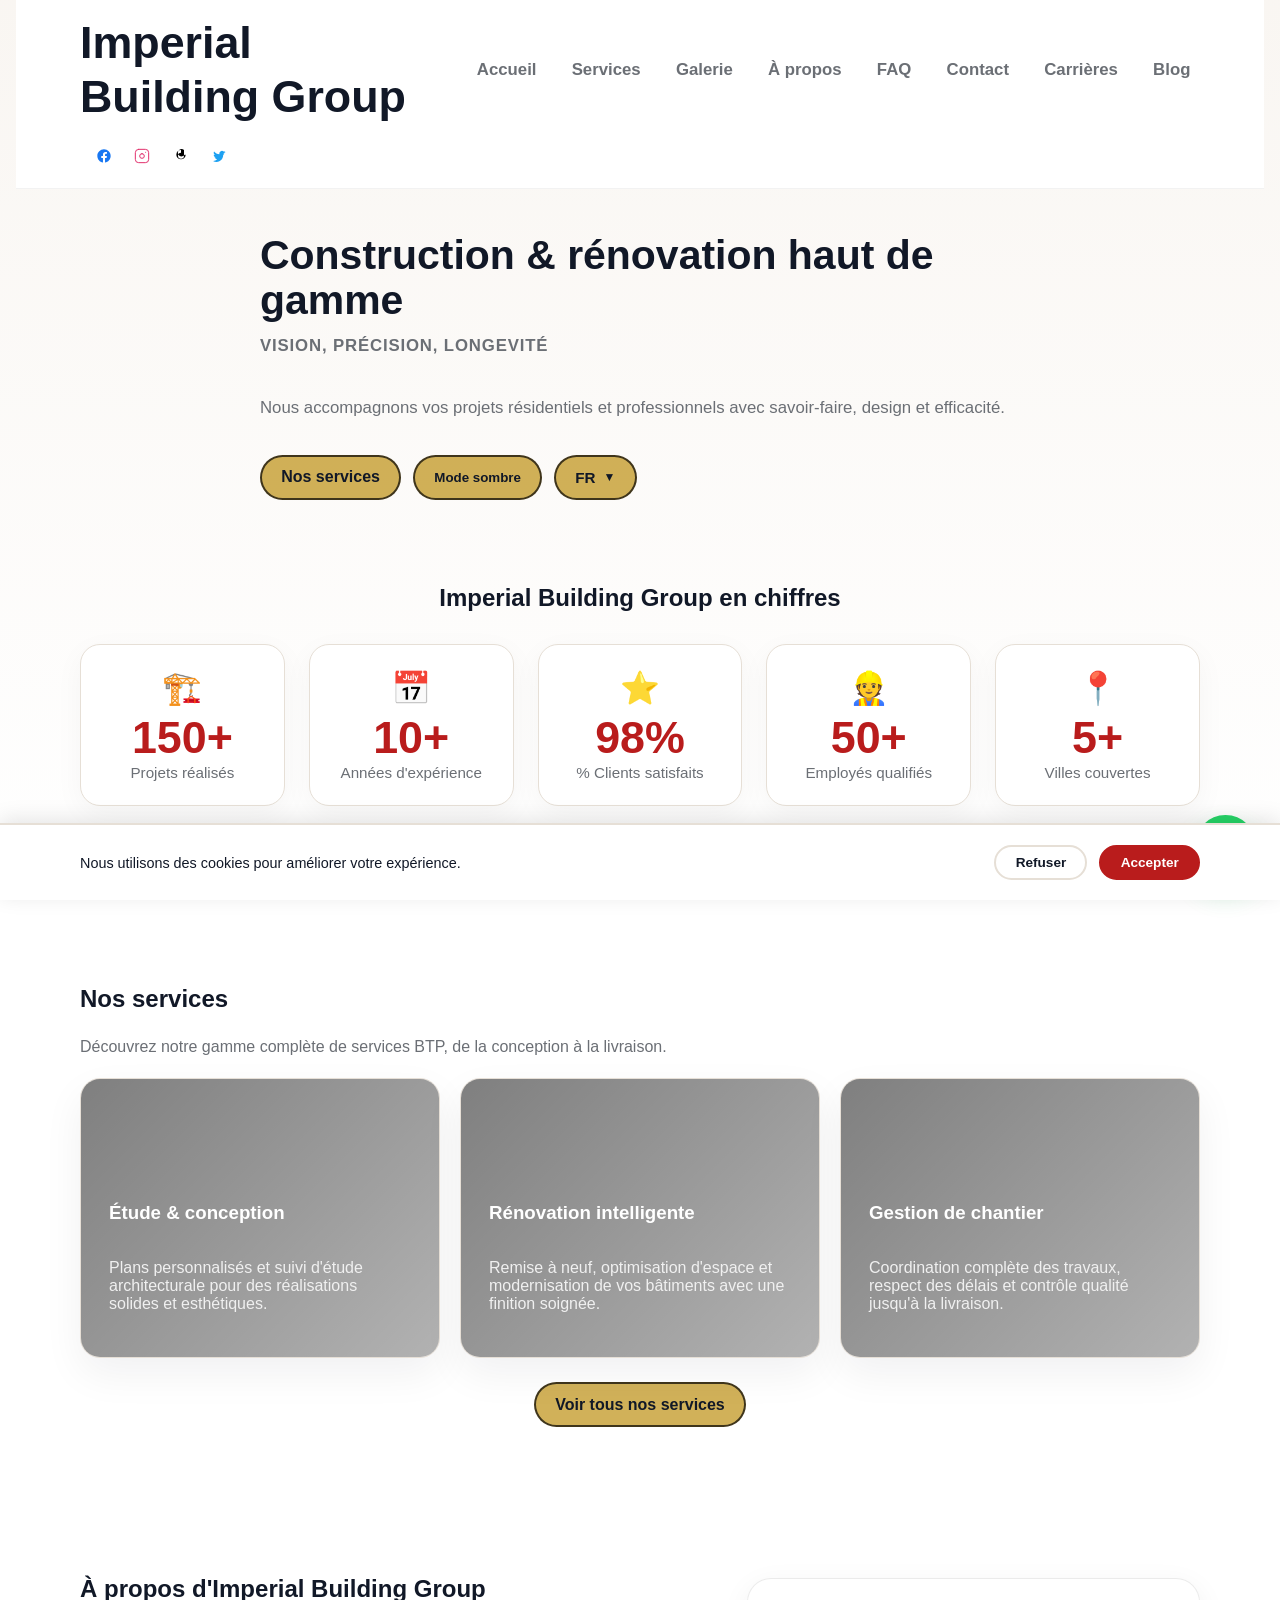
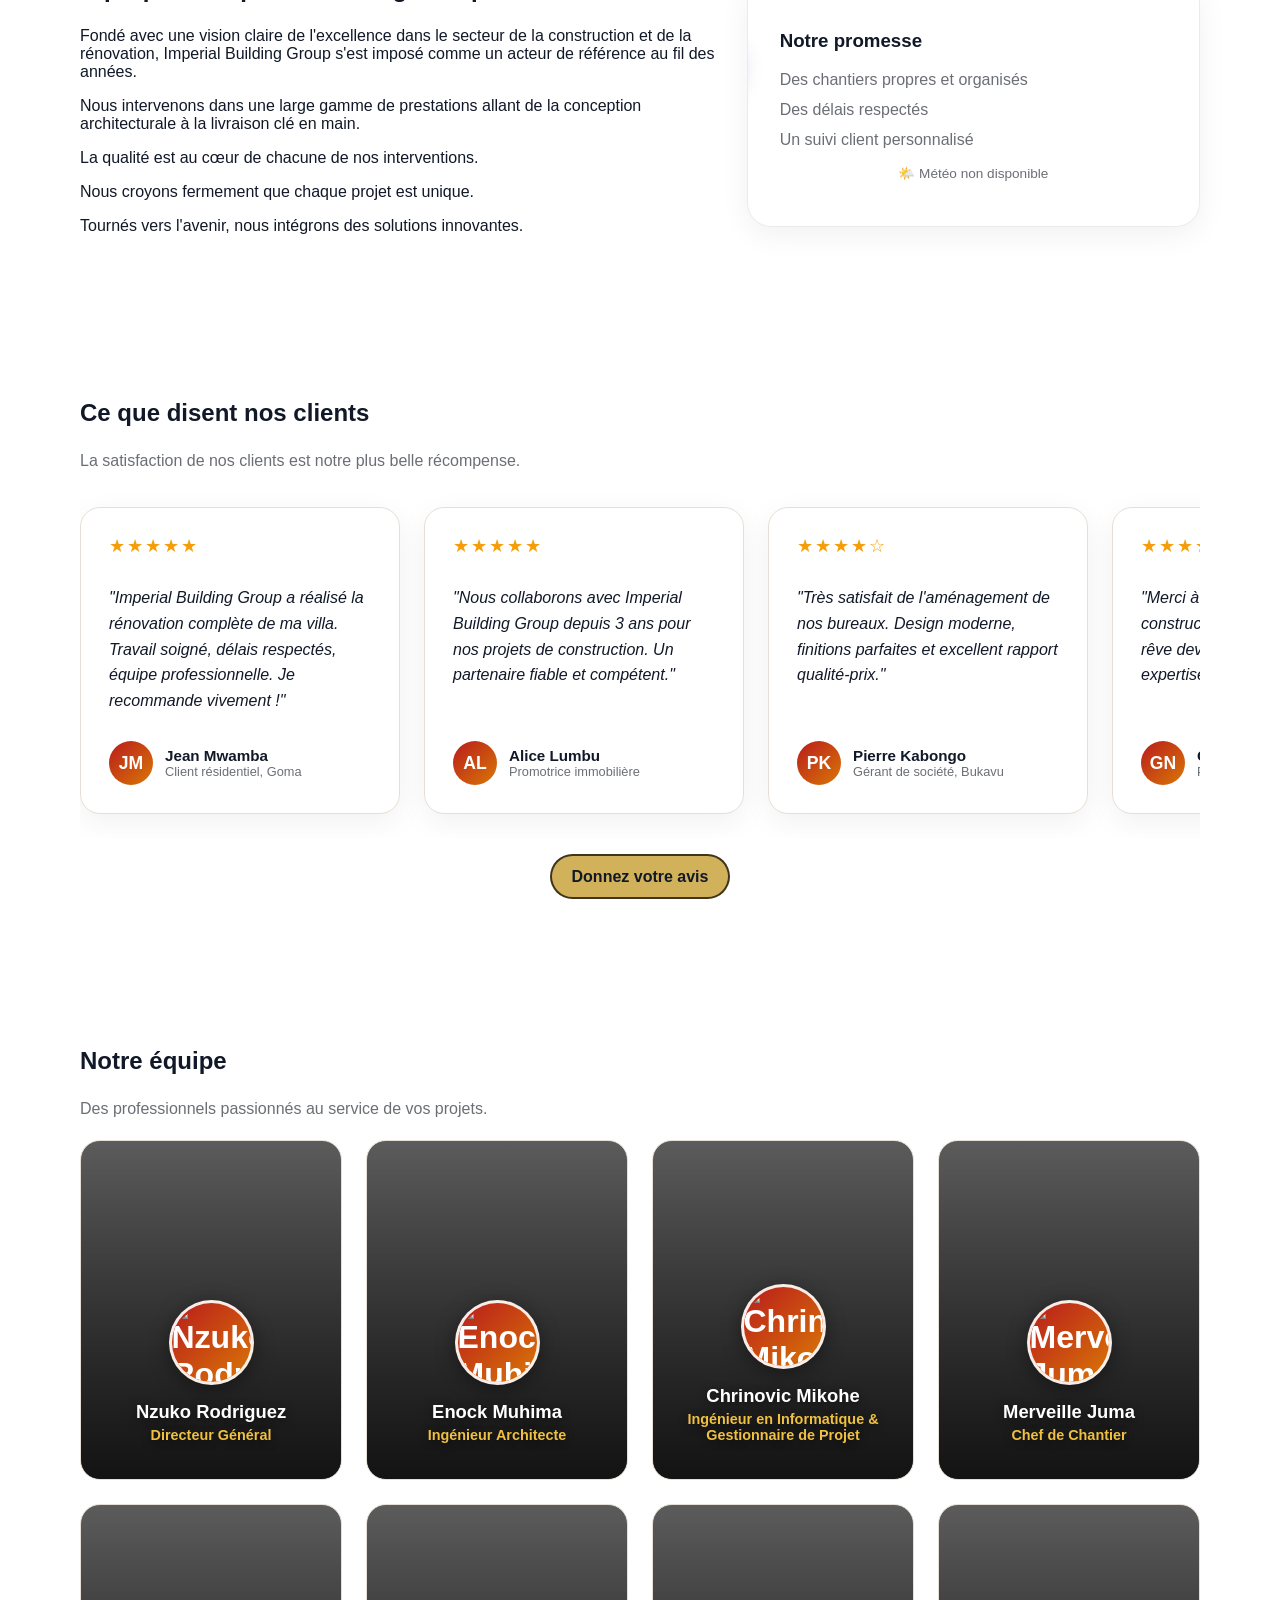
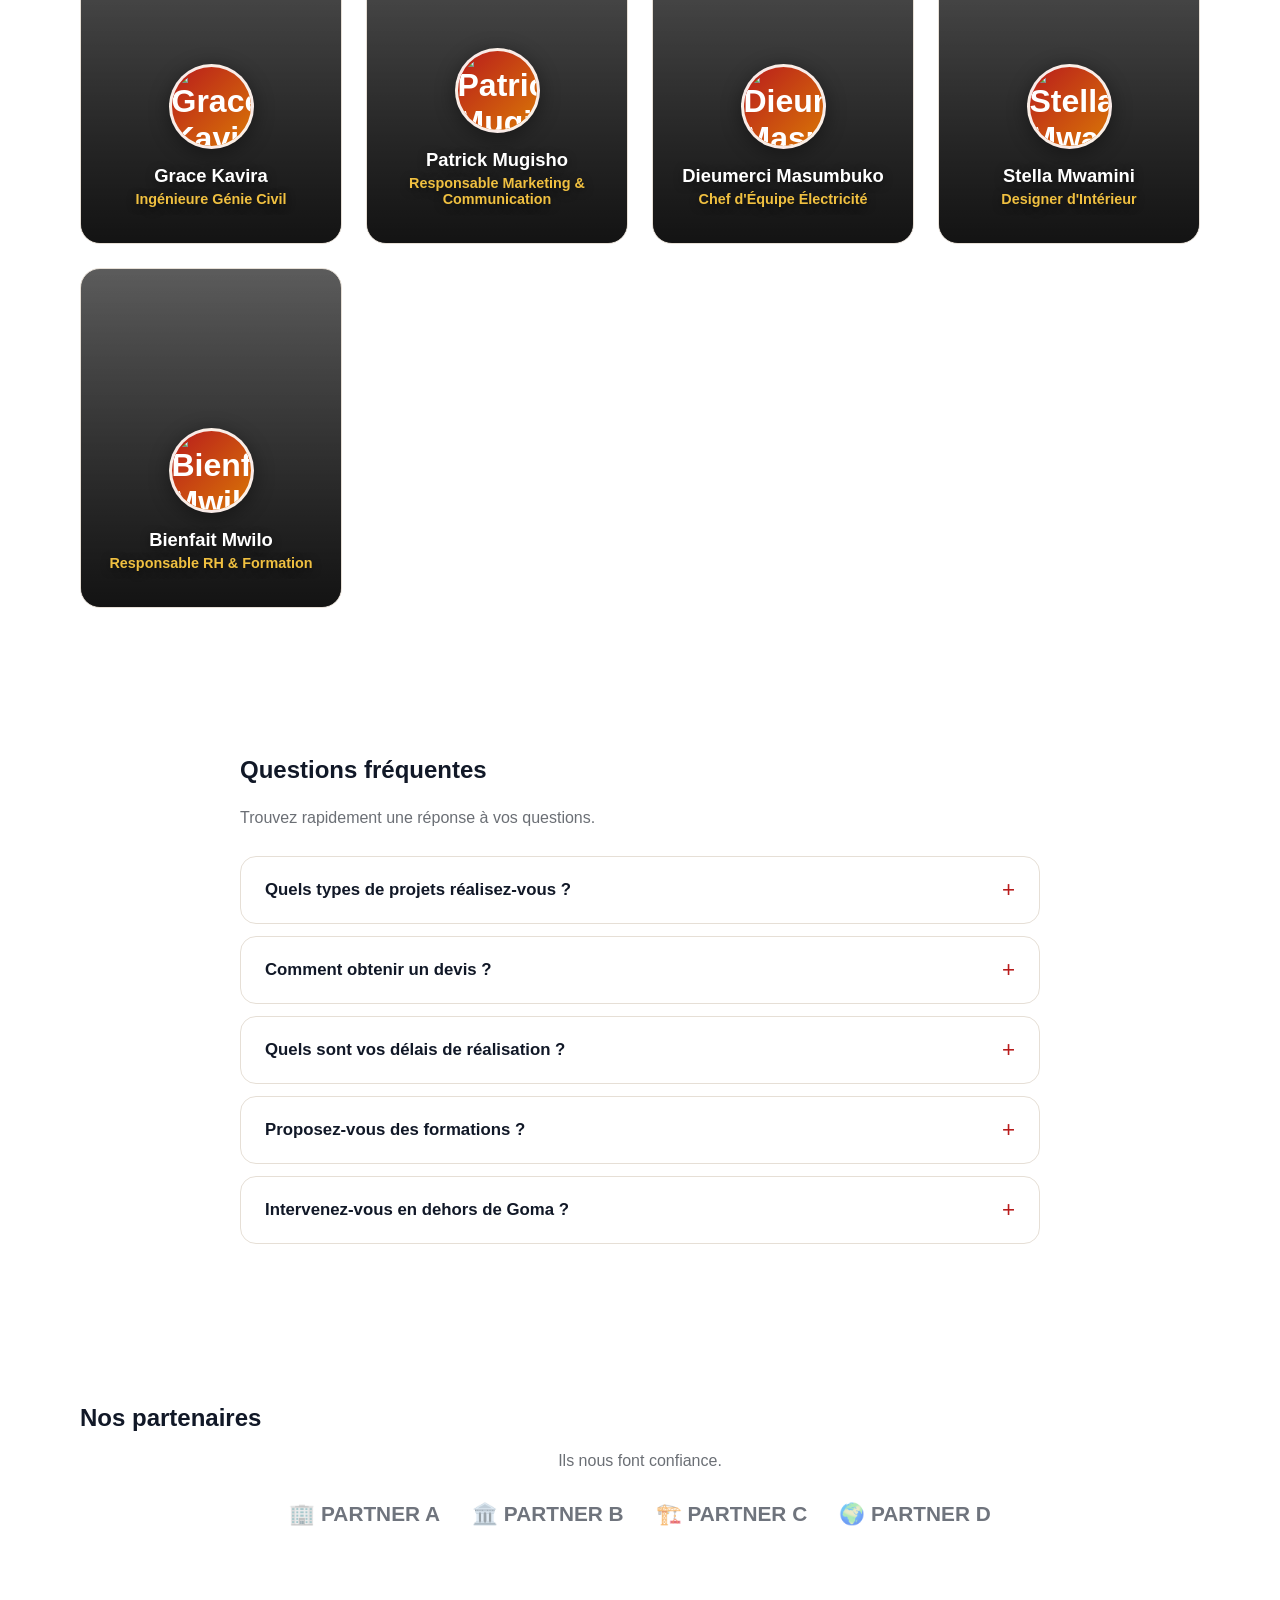
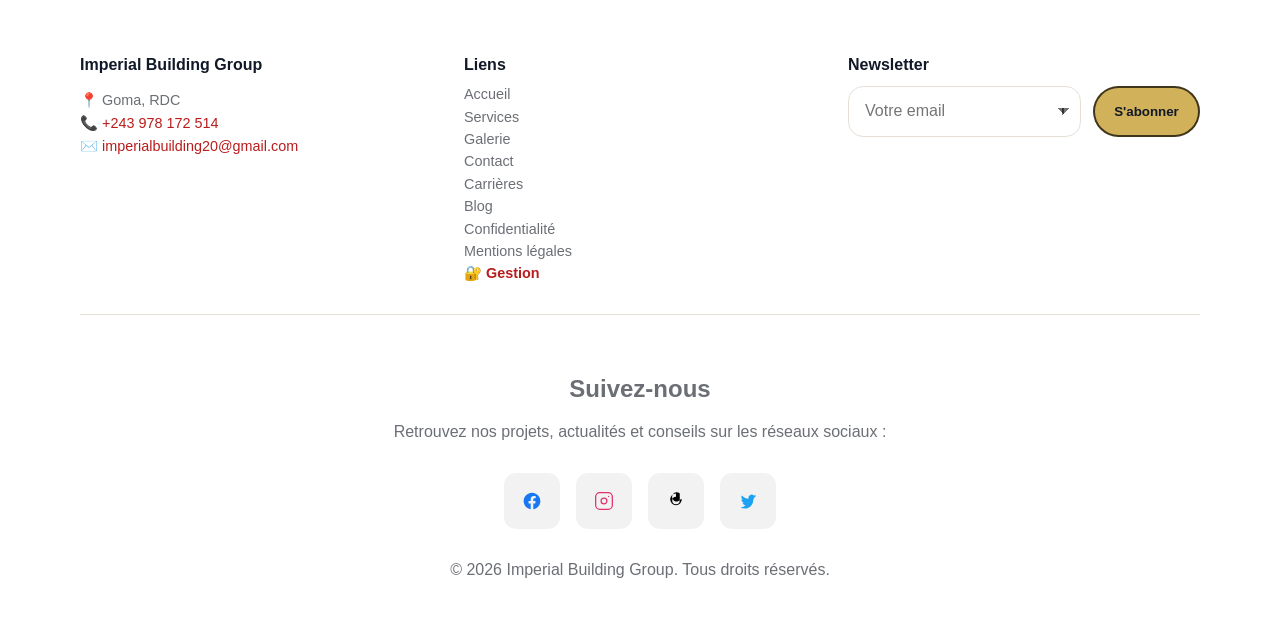
==== commit 35b6dcee: "Add files via upload" ====
--- a/index.html
+++ b/index.html
@@ -1,431 +1,431 @@
-<!DOCTYPE html>
-<html lang="fr">
-<head>
-  <meta charset="UTF-8" />
-  <meta name="viewport" content="width=device-width, initial-scale=1.0" />
-  <title data-i18n="page_title_home">Imperial Building Group — Construction & rénovation haut de gamme à Goma, RDC</title>
-  
-  <!-- Meta tags SEO -->
-  <meta name="description" content="Imperial Building Group : construction, rénovation, conception architecturale à Goma et en RDC. Plus de 150 projets réalisés. Expertise BTP, matériaux, formation et aménagement paysager." />
-  <meta name="keywords" content="construction, rénovation, Goma, RDC, bâtiment, Imperial Building Group, architecture, chantier, matériaux, génie civil" />
-  <meta name="author" content="Imperial Building Group" />
-  <meta name="robots" content="index, follow" />
-  <meta name="language" content="fr" />
-  
-  <!-- Open Graph -->
-  <meta property="og:title" content="Imperial Building Group — Construction & rénovation haut de gamme" />
-  <meta property="og:description" content="Plus de 150 projets réalisés à Goma et en RDC. Expertise en construction, rénovation, conception et formation BTP." />
-  <meta property="og:type" content="website" />
-  <meta property="og:url" content="https://imperialbuildinggroup.com" />
-  <meta property="og:image" content="https://imperialbuildinggroup.com/Photos/logo.jpg" />
-  <meta property="og:locale" content="fr_FR" />
-  
-  <!-- Twitter Card -->
-  <meta name="twitter:card" content="summary_large_image" />
-  <meta name="twitter:title" content="Imperial Building Group — Construction & rénovation haut de gamme" />
-  <meta name="twitter:description" content="Expert en construction et rénovation à Goma, RDC. Plus de 150 projets réalisés." />
-  <meta name="twitter:image" content="https://imperialbuildinggroup.com/Photos/logo.jpg" />
-  
-  <!-- Schema.org JSON-LD -->
-  <script type="application/ld+json">
-  {
-    "@context": "https://schema.org",
-    "@type": "LocalBusiness",
-    "name": "Imperial Building Group",
-    "image": "https://imperialbuildinggroup.com/Photos/logo.jpg",
-    "description": "Entreprise de construction et rénovation basée à Goma, RDC. Spécialisée en conception architecturale, gestion de chantier, formation BTP, vente de matériaux et aménagement paysager.",
-    "address": {
-      "@type": "PostalAddress",
-      "addressLocality": "Goma",
-      "addressCountry": "CD"
-    },
-    "telephone": "+243978172514",
-    "email": "imperialbuilding20@gmail.com",
-    "url": "https://imperialbuildinggroup.com",
-    "sameAs": [
-      "https://facebook.com/imperialbuilding20",
-      "https://instagram.com/imperialbuilding20",
-      "https://www.tiktok.com/@imperialbuilding20",
-      "https://twitter.com/imperialbuilding20"
-    ],
-    "foundingDate": "2016",
-    "numberOfEmployees": "50+",
-    "areaServed": "République Démocratique du Congo"
-  }
-  </script>
-  
-  <link rel="stylesheet" href="styles.css" />
-  <link rel="stylesheet" href="css/animations.css" />
-  <link rel="manifest" href="manifest.json" />
-  <link rel="icon" href="Photos/logo.svg" type="image/svg+xml" />
-  <link rel="apple-touch-icon" href="Photos/logo.jpg" />
-  
-  <!-- Preconnect external domains -->
-  <link rel="preconnect" href="https://images.unsplash.com" />
-  <link rel="preconnect" href="https://api.open-meteo.com" />
-</head>
-<body>
-  <header class="site-header" role="banner">
-    <div class="container header-inner">
-      <a href="#home" class="brand">Imperial Building Group<span class="brand-slogan">Vision, Précision, Longevité</span></a>
-      <button class="nav-toggle" aria-label="Ouvrir le menu" type="button"></button>
-      <nav class="site-nav" role="navigation" aria-label="Navigation principale">
-        <a href="#home" data-i18n="nav_home">Accueil</a>
-        <a href="services.html" data-i18n="nav_services">Services</a>
-        <a href="gallery.html" data-i18n="nav_gallery">Galerie</a>
-        <a href="#apropos" data-i18n="nav_about">À propos</a>
-        <a href="#faq" data-i18n="nav_faq">FAQ</a>
-        <a href="contact.html" data-i18n="nav_contact">Contact</a>
-        <a href="careers.html" data-i18n="nav_careers">Carrières</a>
-        <a href="blog/index.html" data-i18n="nav_blog">Blog</a>
-      </nav>
-      <div class="header-socials" aria-label="Réseaux sociaux">
-        <a class="social-link facebook" href="https://facebook.com/imperialbuilding20" target="_blank" rel="noreferrer noopener" aria-label="Facebook">
-          <svg width="16" height="16" viewBox="0 0 24 24" fill="none" xmlns="http://www.w3.org/2000/svg" aria-hidden="true">
-            <path d="M22 12C22 6.477 17.523 2 12 2S2 6.477 2 12c0 4.991 3.657 9.128 8.438 9.878v-6.99H7.898v-2.888h2.54V9.845c0-2.506 1.492-3.89 3.777-3.89 1.094 0 2.238.195 2.238.195v2.462h-1.26c-1.242 0-1.63.772-1.63 1.562v1.875h2.773l-.443 2.888h-2.33v6.99C18.343 21.128 22 16.991 22 12z" fill="currentColor"/>
-          </svg>
-        </a>
-        <a class="social-link instagram" href="https://instagram.com/imperialbuilding20" target="_blank" rel="noreferrer noopener" aria-label="Instagram">
-          <svg width="16" height="16" viewBox="0 0 24 24" fill="none" xmlns="http://www.w3.org/2000/svg" aria-hidden="true">
-            <path d="M7 2h10a5 5 0 0 1 5 5v10a5 5 0 0 1-5 5H7a5 5 0 0 1-5-5V7a5 5 0 0 1 5-5z" stroke="currentColor" stroke-width="1.5" fill="none" stroke-linecap="round" stroke-linejoin="round"/>
-            <path d="M12 8.5a3.5 3.5 0 1 0 0 7 3.5 3.5 0 0 0 0-7z" stroke="currentColor" stroke-width="1.5" fill="none" stroke-linecap="round" stroke-linejoin="round"/>
-            <path d="M17.5 6.5h.01" stroke="currentColor" stroke-width="1.5" stroke-linecap="round" stroke-linejoin="round"/>
-          </svg>
-        </a>
-        <a class="social-link tiktok" href="https://www.tiktok.com/@imperialbuilding20" target="_blank" rel="noreferrer noopener" aria-label="TikTok">
-          <svg width="16" height="16" viewBox="0 0 24 24" fill="none" xmlns="http://www.w3.org/2000/svg" aria-hidden="true">
-            <path d="M16.5 3v8.5a4.5 4.5 0 1 1-4.5-4.5V3a7 7 0 1 0 7 7h-1.5A5.5 5.5 0 1 1 16.5 3z" fill="currentColor"/>
-          </svg>
-        </a>
-        <a class="social-link twitter" href="https://twitter.com/imperialbuilding20" target="_blank" rel="noreferrer noopener" aria-label="Twitter">
-          <svg width="16" height="16" viewBox="0 0 24 24" fill="none" xmlns="http://www.w3.org/2000/svg" aria-hidden="true">
-            <path d="M22 5.92c-.7.31-1.45.53-2.24.62a3.9 3.9 0 0 0 1.7-2.15c-.76.45-1.6.78-2.5.96A3.87 3.87 0 0 0 12.5 8.5c0 .3.03.6.1.88-3.22-.16-6.08-1.7-8-4.04-.34.58-.53 1.25-.53 1.97 0 1.36.69 2.56 1.74 3.27a3.84 3.84 0 0 1-1.75-.48v.05c0 1.9 1.36 3.48 3.17 3.84-.33.09-.68.14-1.05.14-.26 0-.52-.02-.77-.07.52 1.6 2.03 2.77 3.82 2.8A7.74 7.74 0 0 1 3 19.54 10.9 10.9 0 0 0 8.28 21c6.44 0 9.97-5.35 9.97-9.99v-.45c.68-.5 1.26-1.12 1.72-1.84-.62.28-1.28.47-1.97.55z" fill="currentColor"/>
-          </svg>
-        </a>
-      </div>
-    </div>
-  </header>
-
-  <main role="main">
-    <!-- Hero Section -->
-    <section id="home" class="hero">
-      <div class="container hero-content">
-        <h1 data-i18n="hero_title">Construction & rénovation haut de gamme</h1>
-        <p class="hero-slogan">Vision, Précision, Longevité</p>
-        <p data-i18n="hero_text">Nous accompagnons vos projets résidentiels et professionnels avec savoir-faire, design et efficacité.</p>
-        <div class="hero-actions">
-          <a class="btn btn-primary" href="services.html" data-i18n="hero_cta">Nos services</a>
-          <button class="btn btn-secondary" id="theme-toggle" data-i18n="theme_toggle">Mode sombre</button>
-          <div class="lang-switcher">
-            <button id="lang-toggle-btn" class="lang-toggle" aria-haspopup="true" aria-expanded="false">FR</button>
-            <ul class="lang-menu" role="menu">
-              <li><button type="button" class="lang-item" data-lang="fr" role="menuitem">FR</button></li>
-              <li><button type="button" class="lang-item" data-lang="en" role="menuitem">EN</button></li>
-              <li><button type="button" class="lang-item" data-lang="ln" role="menuitem">LN</button></li>
-              <li><button type="button" class="lang-item" data-lang="es" role="menuitem">ES</button></li>
-              <li><button type="button" class="lang-item" data-lang="zh" role="menuitem">ZH</button></li>
-              <li><button type="button" class="lang-item" data-lang="sw" role="menuitem">SW</button></li>
-            </ul>
-          </div>
-        </div>
-      </div>
-    </section>
-
-    <!-- Key Figures Section -->
-    <section class="section animate-on-scroll" id="chiffres">
-      <div class="container">
-        <h2 class="section-title" data-i18n="figures_title">Imperial Building Group en chiffres</h2>
-        <div class="key-figures stagger-children" id="figures-container">
-          <div class="key-figure">
-            <span class="key-figure-icon">🏗️</span>
-            <span class="counter-value" data-target="150">0</span>
-            <span class="counter-label" data-i18n="figures_projects">Projets réalisés</span>
-          </div>
-          <div class="key-figure">
-            <span class="key-figure-icon">📅</span>
-            <span class="counter-value" data-target="10">0</span>
-            <span class="counter-label" data-i18n="figures_years">Années d'expérience</span>
-          </div>
-          <div class="key-figure">
-            <span class="key-figure-icon">⭐</span>
-            <span class="counter-value" data-target="98">0</span>
-            <span class="counter-label" data-i18n="figures_clients">% Clients satisfaits</span>
-          </div>
-          <div class="key-figure">
-            <span class="key-figure-icon">👷</span>
-            <span class="counter-value" data-target="50">0</span>
-            <span class="counter-label" data-i18n="figures_employees">Employés qualifiés</span>
-          </div>
-          <div class="key-figure">
-            <span class="key-figure-icon">📍</span>
-            <span class="counter-value" data-target="5">0</span>
-            <span class="counter-label" data-i18n="figures_cities">Villes couvertes</span>
-          </div>
-        </div>
-      </div>
-    </section>
-
-    <!-- Services preview -->
-    <section class="section animate-on-scroll">
-      <div class="container">
-        <h2 data-i18n="services_title">Nos services</h2>
-        <p style="max-width:760px;color:var(--muted);line-height:1.8;" data-i18n="services_intro">Découvrez notre gamme complète de services BTP, de la conception à la livraison.</p>
-        <div class="cards stagger-children" id="services-preview">
-          <article class="card card-conception">
-            <h3 data-i18n="card_conception_title">Étude & conception</h3>
-            <p data-i18n="card_conception_text">Plans personnalisés et suivi d'étude architecturale pour des réalisations solides et esthétiques.</p>
-          </article>
-          <article class="card card-renovation">
-            <h3 data-i18n="card_renovation_title">Rénovation intelligente</h3>
-            <p data-i18n="card_renovation_text">Remise à neuf, optimisation d'espace et modernisation de vos bâtiments avec une finition soignée.</p>
-          </article>
-          <article class="card card-gestion">
-            <h3 data-i18n="card_gestion_title">Gestion de chantier</h3>
-            <p data-i18n="card_gestion_text">Coordination complète des travaux, respect des délais et contrôle qualité jusqu'à la livraison.</p>
-          </article>
-        </div>
-        <div style="text-align:center;margin-top:1.5rem;">
-          <a href="services.html" class="btn btn-primary" data-i18n="all_services">Voir tous nos services</a>
-        </div>
-      </div>
-    </section>
-
-    <!-- About Section -->
-    <section id="apropos" class="section about animate-on-scroll">
-      <div class="container about-grid">
-        <div>
-          <h2 data-i18n="about_title">À propos d'Imperial Building Group</h2>
-          <p data-i18n="about_text_1">Fondé avec une vision claire de l'excellence dans le secteur de la construction et de la rénovation, Imperial Building Group s'est imposé comme un acteur de référence au fil des années. Nous combinons un savoir-faire artisanal avec des techniques modernes pour offrir des réalisations qui allient esthétique, fonctionnalité et durabilité.</p>
-          <p data-i18n="about_text_2">Nous intervenons dans une large gamme de prestations allant de la conception architecturale à la livraison clé en main. Que ce soit pour des projets résidentiels ou commerciaux, nos équipes de professionnels qualifiés maîtrisent chaque corps de métier : maçonnerie, électricité, plomberie, peinture, menuiserie, et bien plus encore.</p>
-          <p data-i18n="about_text_3">La qualité est au cœur de chacune de nos interventions. Nous sélectionnons rigoureusement les meilleurs matériaux sur le marché et appliquons des normes strictes de contrôle qualité à chaque étape du chantier. Notre objectif est de garantir des finitions impeccables et une satisfaction totale à nos clients.</p>
-          <p data-i18n="about_text_4">Nous croyons fermement que chaque projet est unique. C'est pourquoi nous accordons une importance capitale à l'écoute et à la compréhension des besoins de nos clients. De la première consultation à la réception des travaux, nous assurons un suivi transparent et personnalisé pour que chaque détail soit conforme à vos attentes.</p>
-          <p data-i18n="about_text_5">Tournés vers l'avenir, nous intégrons des solutions innovantes et respectueuses de l'environnement dans nos réalisations. Nous investissons continuellement dans la formation de nos équipes et dans l'adoption de nouvelles technologies pour rester à la pointe du secteur et contribuer à un cadre de vie plus durable et plus beau.</p>
-        </div>
-        <div class="about-card animate-on-scroll delay-2">
-          <div id="weather-bg" class="weather-background"></div>
-          <h3 data-i18n="promise_title">Notre promesse</h3>
-          <ul>
-            <li data-i18n="promise_item_1">Des chantiers propres et organisés</li>
-            <li data-i18n="promise_item_2">Des délais respectés</li>
-            <li data-i18n="promise_item_3">Un suivi client personnalisé</li>
-          </ul>
-          <p class="weather-info" id="weather-info"></p>
-        </div>
-      </div>
-    </section>
-
-    <!-- Testimonials Section -->
-    <section class="section testimonials-section animate-on-scroll" id="testimonials">
-      <div class="container">
-        <h2 data-i18n="testimonials_title">Ce que disent nos clients</h2>
-        <p style="max-width:760px;color:var(--muted);line-height:1.8;margin-bottom:1rem;" data-i18n="testimonials_intro">La satisfaction de nos clients est notre plus belle récompense.</p>
-        <div class="testimonial-carousel" id="testimonial-carousel">
-          <!-- Testimonials will be injected by JS -->
-        </div>
-        <div style="text-align:center;margin-top:1rem;">
-          <a class="btn btn-secondary" href="contact.html" data-i18n="testimonials_cta">Donnez votre avis</a>
-        </div>
-      </div>
-    </section>
-
-    <!-- Team Section -->
-    <section class="section animate-on-scroll" id="team">
-      <div class="container">
-        <h2 data-i18n="team_title">Notre équipe</h2>
-        <p style="max-width:760px;color:var(--muted);line-height:1.8;" data-i18n="team_intro">Des professionnels passionnés au service de vos projets.</p>
-        <div class="team-grid stagger-children">
-          <div class="team-card" style="background-image: linear-gradient(rgba(0,0,0,0.6), rgba(0,0,0,0.7)), url('https://images.unsplash.com/photo-1504384308090-c894fdcc538d?auto=format&fit=crop&w=800&q=80');">
-            <div class="team-avatar"><img src="https://images.unsplash.com/photo-1560250097-0b93528c311a?auto=format&fit=crop&w=200&q=80" alt="Nzuko Rodriguez" /></div>
-            <div class="team-name">Nzuko Rodriguez</div>
-            <div class="team-role">Directeur Général</div>
-            <div class="team-bio">Fondateur et Ingénieur, visionnaire à la tête d'Imperial Building Group.</div>
-          </div>
-          <div class="team-card" style="background-image: linear-gradient(rgba(0,0,0,0.6), rgba(0,0,0,0.7)), url('https://images.unsplash.com/photo-1487958449943-2429e8be8625?auto=format&fit=crop&w=800&q=80');">
-            <div class="team-avatar"><img src="https://images.unsplash.com/photo-1507003211169-0a1dd7228f2d?auto=format&fit=crop&w=200&q=80" alt="Enock Muhima" /></div>
-            <div class="team-name">Enock Muhima</div>
-            <div class="team-role">Ingénieur Architecte</div>
-            <div class="team-bio">Architecte diplômé, alliant conception structurelle et innovation numérique.</div>
-          </div>
-          <div class="team-card" style="background-image: linear-gradient(rgba(0,0,0,0.6), rgba(0,0,0,0.7)), url('https://images.unsplash.com/photo-1519389950473-47ba0277781c?auto=format&fit=crop&w=800&q=80');">
-            <div class="team-avatar"><img src="https://images.unsplash.com/photo-1506794778202-cad84cf45f1d?auto=format&fit=crop&w=200&q=80" alt="Chrinovic Mikohe" /></div>
-            <div class="team-name">Chrinovic Mikohe</div>
-            <div class="team-role">Ingénieur en Informatique & Gestionnaire de Projet</div>
-            <div class="team-bio">Expert en comptabilité et gestion de projet, garant de la rigueur financière et du bon déroulement des opérations.</div>
-          </div>
-          <div class="team-card" style="background-image: linear-gradient(rgba(0,0,0,0.6), rgba(0,0,0,0.7)), url('https://images.unsplash.com/photo-1504917595217-d4dc5ebe6122?auto=format&fit=crop&w=800&q=80');">
-            <div class="team-avatar"><img src="https://images.unsplash.com/photo-1507003211169-0a1dd7228f2d?auto=format&fit=crop&w=200&q=80" alt="Merveille Juma" /></div>
-            <div class="team-name">Merveille Juma</div>
-            <div class="team-role">Chef de Chantier</div>
-            <div class="team-bio">Plus de 12 ans d'expérience sur le terrain, superviseur de grands projets de construction et garant du respect des normes de sécurité.</div>
-          </div>
-          <div class="team-card" style="background-image: linear-gradient(rgba(0,0,0,0.6), rgba(0,0,0,0.7)), url('https://images.unsplash.com/photo-1486406146926-c627a92ad1ab?auto=format&fit=crop&w=800&q=80');">
-            <div class="team-avatar"><img src="https://images.unsplash.com/photo-1573496359142-b8d87734a5a2?auto=format&fit=crop&w=200&q=80" alt="Grace Kavira" /></div>
-            <div class="team-name">Grace Kavira</div>
-            <div class="team-role">Ingénieure Génie Civil</div>
-            <div class="team-bio">Spécialiste en calcul de structures et résistance des matériaux pour des constructions durables et fiables.</div>
-          </div>
-          <div class="team-card" style="background-image: linear-gradient(rgba(0,0,0,0.6), rgba(0,0,0,0.7)), url('https://images.unsplash.com/photo-1552664730-d307ca884978?auto=format&fit=crop&w=800&q=80');">
-            <div class="team-avatar"><img src="https://images.unsplash.com/photo-1472099645785-5658abf4ff4e?auto=format&fit=crop&w=200&q=80" alt="Patrick Mugisho" /></div>
-            <div class="team-name">Patrick Mugisho</div>
-            <div class="team-role">Responsable Marketing & Communication</div>
-            <div class="team-bio">Stratège en communication digitale et marketing B2B, il assure la visibilité et le rayonnement de la marque.</div>
-          </div>
-          <div class="team-card" style="background-image: linear-gradient(rgba(0,0,0,0.6), rgba(0,0,0,0.7)), url('https://images.unsplash.com/photo-1558618666-fcd25c85f82e?auto=format&fit=crop&w=800&q=80');">
-            <div class="team-avatar"><img src="https://images.unsplash.com/photo-1506794778202-cad84cf45f1d?auto=format&fit=crop&w=200&q=80" alt="Dieumerci Masumbuko" /></div>
-            <div class="team-name">Dieumerci Masumbuko</div>
-            <div class="team-role">Chef d'Équipe Électricité</div>
-            <div class="team-bio">Expert en installations électriques basse et moyenne tension, certifié aux normes internationales de sécurité.</div>
-          </div>
-          <div class="team-card" style="background-image: linear-gradient(rgba(0,0,0,0.6), rgba(0,0,0,0.7)), url('https://images.unsplash.com/photo-1616486338812-3dadae4b4ace?auto=format&fit=crop&w=800&q=80');">
-            <div class="team-avatar"><img src="https://images.unsplash.com/photo-1580489944761-15a19d654956?auto=format&fit=crop&w=200&q=80" alt="Stella Mwamini" /></div>
-            <div class="team-name">Stella Mwamini</div>
-            <div class="team-role">Designer d'Intérieur</div>
-            <div class="team-bio">Architecte d'intérieur passionnée, elle transforme les espaces avec des concepts esthétiques et fonctionnels sur mesure.</div>
-          </div>
-          <div class="team-card" style="background-image: linear-gradient(rgba(0,0,0,0.6), rgba(0,0,0,0.7)), url('https://images.unsplash.com/photo-1524178232363-1fb2b075b655?auto=format&fit=crop&w=800&q=80');">
-            <div class="team-avatar"><img src="https://images.unsplash.com/photo-1560250097-0b93528c311a?auto=format&fit=crop&w=200&q=80" alt="Bienfait Mwilo" /></div>
-            <div class="team-name">Bienfait Mwilo</div>
-            <div class="team-role">Responsable RH & Formation</div>
-            <div class="team-bio">Chargé du recrutement et du développement des compétences, il veille au bien-être et à la montée en puissance des équipes.</div>
-          </div>
-        </div>
-      </div>
-    </section>
-
-    <!-- FAQ Section -->
-    <section class="section animate-on-scroll" id="faq">
-      <div class="container" style="max-width:800px;">
-        <h2 data-i18n="faq_title">Questions fréquentes</h2>
-        <p style="color:var(--muted);line-height:1.8;margin-bottom:1.5rem;" data-i18n="faq_intro">Trouvez rapidement une réponse à vos questions.</p>
-        <div class="faq-list" id="faq-list">
-          <div class="faq-item">
-            <button class="faq-question" data-i18n="faq_q1">Quels types de projets réalisez-vous ?</button>
-            <div class="faq-answer" data-i18n="faq_a1">Nous réalisons des projets résidentiels (maisons, villas, appartements) et commerciaux (bureaux, magasins, entrepôts), ainsi que des rénovations complètes et des aménagements extérieurs.</div>
-          </div>
-          <div class="faq-item">
-            <button class="faq-question" data-i18n="faq_q2">Comment obtenir un devis ?</button>
-            <div class="faq-answer" data-i18n="faq_a2">Vous pouvez nous contacter via notre formulaire en ligne, par email à imperialbuilding20@gmail.com ou par téléphone au +243 978 172 514. Nous vous répondrons sous 48h.</div>
-          </div>
-          <div class="faq-item">
-            <button class="faq-question" data-i18n="faq_q3">Quels sont vos délais de réalisation ?</button>
-            <div class="faq-answer" data-i18n="faq_a3">Les délais varient selon la complexité du projet. En moyenne, comptez 2 à 6 mois pour une construction neuve et 1 à 3 mois pour une rénovation. Nous vous communiquons un calendrier précis avant le début des travaux.</div>
-          </div>
-          <div class="faq-item">
-            <button class="faq-question" data-i18n="faq_q4">Proposez-vous des formations ?</button>
-            <div class="faq-answer" data-i18n="faq_a4">Oui, nous proposons des formations professionnelles en techniques de construction (maçonnerie, électricité, plomberie) et en logiciels techniques (Autocad, etc.). Contactez-nous pour plus d'informations.</div>
-          </div>
-          <div class="faq-item">
-            <button class="faq-question" data-i18n="faq_q5">Intervenez-vous en dehors de Goma ?</button>
-            <div class="faq-answer" data-i18n="faq_a5">Oui, nous intervenons dans plusieurs villes de la RDC. Actuellement, nous couvrons Goma, Bukavu, Kinshasa, Lubumbashi et Kisangani.</div>
-          </div>
-        </div>
-      </div>
-    </section>
-
-    <!-- Partners Section -->
-    <section class="section animate-on-scroll" id="partners">
-      <div class="container">
-        <h2 data-i18n="partners_title">Nos partenaires</h2>
-        <p style="color:var(--muted);text-align:center;" data-i18n="partners_intro">Ils nous font confiance.</p>
-        <div class="partner-logos">
-          <span class="partner-logo" style="font-weight:800;font-size:1.3rem;filter:none;opacity:0.6;">🏢 PARTNER A</span>
-          <span class="partner-logo" style="font-weight:800;font-size:1.3rem;filter:none;opacity:0.6;">🏛️ PARTNER B</span>
-          <span class="partner-logo" style="font-weight:800;font-size:1.3rem;filter:none;opacity:0.6;">🏗️ PARTNER C</span>
-          <span class="partner-logo" style="font-weight:800;font-size:1.3rem;filter:none;opacity:0.6;">🌍 PARTNER D</span>
-        </div>
-      </div>
-    </section>
-  </main>
-
-  <footer class="site-footer" role="contentinfo">
-    <div class="container">
-      <div style="display:grid;grid-template-columns:repeat(auto-fit,minmax(200px,1fr));gap:2rem;text-align:left;padding-bottom:2rem;border-bottom:1px solid var(--border);margin-bottom:1.5rem;">
-        <div>
-          <h4 style="margin:0 0 0.75rem;color:var(--text);">Imperial Building Group</h4>
-          <p style="font-size:0.9rem;color:var(--muted);line-height:1.6;">
-            📍 Goma, RDC<br />
-            📞 <a href="tel:+243978172514" style="color:var(--accent);text-decoration:none;">+243 978 172 514</a><br />
-            ✉️ <a href="mailto:imperialbuilding20@gmail.com" style="color:var(--accent);text-decoration:none;">imperialbuilding20@gmail.com</a>
-          </p>
-        </div>
-        <div>
-          <h4 style="margin:0 0 0.75rem;color:var(--text);" data-i18n="footer_links">Liens</h4>
-          <nav style="display:grid;gap:0.4rem;font-size:0.9rem;">
-            <a href="index.html" style="color:var(--muted);text-decoration:none;" data-i18n="nav_home">Accueil</a>
-            <a href="services.html" style="color:var(--muted);text-decoration:none;" data-i18n="nav_services">Services</a>
-            <a href="gallery.html" style="color:var(--muted);text-decoration:none;" data-i18n="nav_gallery">Galerie</a>
-            <a href="contact.html" style="color:var(--muted);text-decoration:none;" data-i18n="nav_contact">Contact</a>
-            <a href="careers.html" style="color:var(--muted);text-decoration:none;" data-i18n="nav_careers">Carrières</a>
-            <a href="blog/index.html" style="color:var(--muted);text-decoration:none;" data-i18n="nav_blog">Blog</a>
-            <a href="legal/privacy.html" style="color:var(--muted);text-decoration:none;" data-i18n="footer_privacy">Confidentialité</a>
-            <a href="legal/terms.html" style="color:var(--muted);text-decoration:none;" data-i18n="footer_terms">Mentions légales</a>
-            <a href="gestion/index.html" style="color:var(--accent);text-decoration:none;font-weight:600;" data-i18n="nav_gestion">🔐 Gestion</a>
-          </nav>
-        </div>
-        <div>
-          <h4 style="margin:0 0 0.75rem;color:var(--text);" data-i18n="newsletter_title">Newsletter</h4>
-          <form class="newsletter-form" id="newsletter-form">
-            <input type="email" name="newsletter-email" data-i18n-placeholder="newsletter_placeholder" placeholder="Votre email" required />
-            <button type="submit" class="btn btn-primary" style="min-width:auto;padding:0.7rem 1.2rem;" data-i18n="newsletter_btn">S'abonner</button>
-          </form>
-          <p style="font-size:0.8rem;color:var(--muted);margin-top:0.5rem;" id="newsletter-status"></p>
-        </div>
-      </div>
-      <section id="suivez-nous" class="section follow-us" style="padding:1rem 0;">
-        <div class="container">
-          <h2 data-i18n="follow_us_title">Suivez-nous</h2>
-          <p data-i18n="follow_us_text">Retrouvez nos projets, actualités et conseils sur les réseaux sociaux :</p>
-          <div class="socials" aria-label="Suivez-nous">
-            <a class="social-link facebook" href="https://facebook.com/imperialbuilding20" target="_blank" rel="noreferrer noopener" aria-label="Facebook">
-              <svg width="20" height="20" viewBox="0 0 24 24" fill="none" xmlns="http://www.w3.org/2000/svg" aria-hidden="true">
-                <path d="M22 12C22 6.477 17.523 2 12 2S2 6.477 2 12c0 4.991 3.657 9.128 8.438 9.878v-6.99H7.898v-2.888h2.54V9.845c0-2.506 1.492-3.89 3.777-3.89 1.094 0 2.238.195 2.238.195v2.462h-1.26c-1.242 0-1.63.772-1.63 1.562v1.875h2.773l-.443 2.888h-2.33v6.99C18.343 21.128 22 16.991 22 12z" fill="currentColor"/>
-              </svg>
-            </a>
-            <a class="social-link instagram" href="https://instagram.com/imperialbuilding20" target="_blank" rel="noreferrer noopener" aria-label="Instagram">
-              <svg width="20" height="20" viewBox="0 0 24 24" fill="none" xmlns="http://www.w3.org/2000/svg" aria-hidden="true">
-                <path d="M7 2h10a5 5 0 0 1 5 5v10a5 5 0 0 1-5 5H7a5 5 0 0 1-5-5V7a5 5 0 0 1 5-5z" stroke="currentColor" stroke-width="1.5" fill="none" stroke-linecap="round" stroke-linejoin="round"/>
-                <path d="M12 8.5a3.5 3.5 0 1 0 0 7 3.5 3.5 0 0 0 0-7z" stroke="currentColor" stroke-width="1.5" fill="none" stroke-linecap="round" stroke-linejoin="round"/>
-                <path d="M17.5 6.5h.01" stroke="currentColor" stroke-width="1.5" stroke-linecap="round" stroke-linejoin="round"/>
-              </svg>
-            </a>
-            <a class="social-link tiktok" href="https://www.tiktok.com/@imperialbuilding20" target="_blank" rel="noreferrer noopener" aria-label="TikTok">
-              <svg width="20" height="20" viewBox="0 0 24 24" fill="none" xmlns="http://www.w3.org/2000/svg" aria-hidden="true">
-                <path d="M16.5 3v8.5a4.5 4.5 0 1 1-4.5-4.5V3a7 7 0 1 0 7 7h-1.5A5.5 5.5 0 1 1 16.5 3z" fill="currentColor"/>
-              </svg>
-            </a>
-            <a class="social-link twitter" href="https://twitter.com/imperialbuilding20" target="_blank" rel="noreferrer noopener" aria-label="Twitter">
-              <svg width="20" height="20" viewBox="0 0 24 24" fill="none" xmlns="http://www.w3.org/2000/svg" aria-hidden="true">
-                <path d="M22 5.92c-.7.31-1.45.53-2.24.62a3.9 3.9 0 0 0 1.7-2.15c-.76.45-1.6.78-2.5.96A3.87 3.87 0 0 0 12.5 8.5c0 .3.03.6.1.88-3.22-.16-6.08-1.7-8-4.04-.34.58-.53 1.25-.53 1.97 0 1.36.69 2.56 1.74 3.27a3.84 3.84 0 0 1-1.75-.48v.05c0 1.9 1.36 3.48 3.17 3.84-.33.09-.68.14-1.05.14-.26 0-.52-.02-.77-.07.52 1.6 2.03 2.77 3.82 2.8A7.74 7.74 0 0 1 3 19.54 10.9 10.9 0 0 0 8.28 21c6.44 0 9.97-5.35 9.97-9.99v-.45c.68-.5 1.26-1.12 1.72-1.84-.62.28-1.28.47-1.97.55z" fill="currentColor"/>
-              </svg>
-            </a>
-          </div>
-        </div>
-      </section>
-      <p data-i18n="footer_text">© 2026 Imperial Building Group. Tous droits réservés.</p>
-    </div>
-  </footer>
-
-  <a class="whatsapp-button" href="https://wa.me/243978172514" target="_blank" rel="noreferrer noopener" aria-label="Contacter sur WhatsApp">
-    <svg width="24" height="24" viewBox="0 0 24 24" fill="none" xmlns="http://www.w3.org/2000/svg" aria-hidden="true">
-      <path d="M17.472 14.382c-.297-.149-1.758-.868-2.031-.967-.273-.099-.472-.148-.672.149-.198.297-.768.967-.941 1.165-.173.198-.347.223-.644.075-.297-.149-1.255-.463-2.39-1.475-.883-.788-1.48-1.761-1.653-2.059-.173-.297-.018-.458.13-.606.134-.133.298-.347.446-.52.149-.173.198-.298.298-.497.099-.198.05-.372-.025-.521-.075-.149-.672-1.612-.921-2.209-.242-.579-.487-.5-.672-.51l-.573-.01c-.198 0-.52.075-.792.372s-1.04 1.016-1.04 2.479 1.065 2.876 1.213 3.074c.149.198 2.095 3.2 5.076 4.487.709.306 1.262.489 1.694.626.712.227 1.36.195 1.872.118.571-.085 1.758-.719 2.006-1.413.248-.694.248-1.289.173-1.413-.074-.124-.273-.198-.57-.347z" fill="#ffffff"/>
-      <path d="M12.004 2.001C6.486 2.001 2 6.487 2 12.005c0 2.119.7 4.089 1.9 5.693L2 22l4.515-1.164A9.989 9.989 0 0 0 12.004 22c5.518 0 10.004-4.486 10.004-9.995C22.008 6.487 17.522 2.001 12.004 2.001zm0 17.833a8.83 8.83 0 0 1-4.64-1.3l-.33-.197-2.677.69.716-2.61-.214-.34a8.752 8.752 0 0 1-1.36-4.96c0-4.85 3.946-8.796 8.787-8.796 4.84 0 8.787 3.946 8.787 8.796 0 4.85-3.947 8.797-8.787 8.797z" fill="#ffffff"/>
-    </svg>
-  </a>
-
-  <!-- Scroll to top button -->
-  <button class="scroll-top" id="scroll-top" aria-label="Retour en haut">↑</button>
-
-  <!-- Cookie consent banner -->
-  <div class="cookie-banner" id="cookie-banner">
-    <div class="container">
-      <p data-i18n="cookie_text">Nous utilisons des cookies pour améliorer votre expérience. En continuant, vous acceptez notre <a href="legal/privacy.html" style="color:var(--accent);">politique de confidentialité</a>.</p>
-      <div class="cookie-actions">
-        <button class="cookie-btn" id="cookie-decline" data-i18n="cookie_decline">Refuser</button>
-        <button class="cookie-btn accept" id="cookie-accept" data-i18n="cookie_accept">Accepter</button>
-      </div>
-    </div>
-  </div>
-
-  <script src="script.js"></script>
-</body>
+<!DOCTYPE html>
+<html lang="fr">
+<head>
+  <meta charset="UTF-8" />
+  <meta name="viewport" content="width=device-width, initial-scale=1.0" />
+  <title data-i18n="page_title_home">Imperial Building Group — Construction & rénovation haut de gamme à Goma, RDC</title>
+  
+  <!-- Meta tags SEO -->
+  <meta name="description" content="Imperial Building Group : construction, rénovation, conception architecturale à Goma et en RDC. Plus de 150 projets réalisés. Expertise BTP, matériaux, formation et aménagement paysager." />
+  <meta name="keywords" content="construction, rénovation, Goma, RDC, bâtiment, Imperial Building Group, architecture, chantier, matériaux, génie civil" />
+  <meta name="author" content="Imperial Building Group" />
+  <meta name="robots" content="index, follow" />
+  <meta name="language" content="fr" />
+  
+  <!-- Open Graph -->
+  <meta property="og:title" content="Imperial Building Group — Construction & rénovation haut de gamme" />
+  <meta property="og:description" content="Plus de 150 projets réalisés à Goma et en RDC. Expertise en construction, rénovation, conception et formation BTP." />
+  <meta property="og:type" content="website" />
+  <meta property="og:url" content="https://imperialbuildinggroup.com" />
+  <meta property="og:image" content="https://imperialbuildinggroup.com/Photos/logo.jpg" />
+  <meta property="og:locale" content="fr_FR" />
+  
+  <!-- Twitter Card -->
+  <meta name="twitter:card" content="summary_large_image" />
+  <meta name="twitter:title" content="Imperial Building Group — Construction & rénovation haut de gamme" />
+  <meta name="twitter:description" content="Expert en construction et rénovation à Goma, RDC. Plus de 150 projets réalisés." />
+  <meta name="twitter:image" content="https://imperialbuildinggroup.com/Photos/logo.jpg" />
+  
+  <!-- Schema.org JSON-LD -->
+  <script type="application/ld+json">
+  {
+    "@context": "https://schema.org",
+    "@type": "LocalBusiness",
+    "name": "Imperial Building Group",
+    "image": "https://imperialbuildinggroup.com/Photos/logo.jpg",
+    "description": "Entreprise de construction et rénovation basée à Goma, RDC. Spécialisée en conception architecturale, gestion de chantier, formation BTP, vente de matériaux et aménagement paysager.",
+    "address": {
+      "@type": "PostalAddress",
+      "addressLocality": "Goma",
+      "addressCountry": "CD"
+    },
+    "telephone": "+243978172514",
+    "email": "imperialbuilding20@gmail.com",
+    "url": "https://imperialbuildinggroup.com",
+    "sameAs": [
+      "https://facebook.com/imperialbuilding20",
+      "https://instagram.com/imperialbuilding20",
+      "https://www.tiktok.com/@imperialbuilding20",
+      "https://twitter.com/imperialbuilding20"
+    ],
+    "foundingDate": "2016",
+    "numberOfEmployees": "50+",
+    "areaServed": "République Démocratique du Congo"
+  }
+  </script>
+  
+  <link rel="stylesheet" href="styles.css" />
+  <link rel="stylesheet" href="css/animations.css" />
+  <link rel="manifest" href="manifest.json" />
+  <link rel="icon" href="Photos/logo.svg" type="image/svg+xml" />
+  <link rel="apple-touch-icon" href="Photos/logo.jpg" />
+  
+  <!-- Preconnect external domains -->
+  <link rel="preconnect" href="https://images.unsplash.com" />
+  <link rel="preconnect" href="https://api.open-meteo.com" />
+</head>
+<body>
+  <header class="site-header" role="banner">
+    <div class="container header-inner">
+      <a href="#home" class="brand">Imperial Building Group<span class="brand-slogan">Vision, Précision, Longevité</span></a>
+      <button class="nav-toggle" aria-label="Ouvrir le menu" type="button"></button>
+      <nav class="site-nav" role="navigation" aria-label="Navigation principale">
+        <a href="#home" data-i18n="nav_home">Accueil</a>
+        <a href="services.html" data-i18n="nav_services">Services</a>
+        <a href="gallery.html" data-i18n="nav_gallery">Galerie</a>
+        <a href="#apropos" data-i18n="nav_about">À propos</a>
+        <a href="#faq" data-i18n="nav_faq">FAQ</a>
+        <a href="contact.html" data-i18n="nav_contact">Contact</a>
+        <a href="careers.html" data-i18n="nav_careers">Carrières</a>
+        <a href="blog/index.html" data-i18n="nav_blog">Blog</a>
+      </nav>
+      <div class="header-socials" aria-label="Réseaux sociaux">
+        <a class="social-link facebook" href="https://facebook.com/imperialbuilding20" target="_blank" rel="noreferrer noopener" aria-label="Facebook">
+          <svg width="16" height="16" viewBox="0 0 24 24" fill="none" xmlns="http://www.w3.org/2000/svg" aria-hidden="true">
+            <path d="M22 12C22 6.477 17.523 2 12 2S2 6.477 2 12c0 4.991 3.657 9.128 8.438 9.878v-6.99H7.898v-2.888h2.54V9.845c0-2.506 1.492-3.89 3.777-3.89 1.094 0 2.238.195 2.238.195v2.462h-1.26c-1.242 0-1.63.772-1.63 1.562v1.875h2.773l-.443 2.888h-2.33v6.99C18.343 21.128 22 16.991 22 12z" fill="currentColor"/>
+          </svg>
+        </a>
+        <a class="social-link instagram" href="https://instagram.com/imperialbuilding20" target="_blank" rel="noreferrer noopener" aria-label="Instagram">
+          <svg width="16" height="16" viewBox="0 0 24 24" fill="none" xmlns="http://www.w3.org/2000/svg" aria-hidden="true">
+            <path d="M7 2h10a5 5 0 0 1 5 5v10a5 5 0 0 1-5 5H7a5 5 0 0 1-5-5V7a5 5 0 0 1 5-5z" stroke="currentColor" stroke-width="1.5" fill="none" stroke-linecap="round" stroke-linejoin="round"/>
+            <path d="M12 8.5a3.5 3.5 0 1 0 0 7 3.5 3.5 0 0 0 0-7z" stroke="currentColor" stroke-width="1.5" fill="none" stroke-linecap="round" stroke-linejoin="round"/>
+            <path d="M17.5 6.5h.01" stroke="currentColor" stroke-width="1.5" stroke-linecap="round" stroke-linejoin="round"/>
+          </svg>
+        </a>
+        <a class="social-link tiktok" href="https://www.tiktok.com/@imperialbuilding20" target="_blank" rel="noreferrer noopener" aria-label="TikTok">
+          <svg width="16" height="16" viewBox="0 0 24 24" fill="none" xmlns="http://www.w3.org/2000/svg" aria-hidden="true">
+            <path d="M16.5 3v8.5a4.5 4.5 0 1 1-4.5-4.5V3a7 7 0 1 0 7 7h-1.5A5.5 5.5 0 1 1 16.5 3z" fill="currentColor"/>
+          </svg>
+        </a>
+        <a class="social-link twitter" href="https://twitter.com/imperialbuilding20" target="_blank" rel="noreferrer noopener" aria-label="Twitter">
+          <svg width="16" height="16" viewBox="0 0 24 24" fill="none" xmlns="http://www.w3.org/2000/svg" aria-hidden="true">
+            <path d="M22 5.92c-.7.31-1.45.53-2.24.62a3.9 3.9 0 0 0 1.7-2.15c-.76.45-1.6.78-2.5.96A3.87 3.87 0 0 0 12.5 8.5c0 .3.03.6.1.88-3.22-.16-6.08-1.7-8-4.04-.34.58-.53 1.25-.53 1.97 0 1.36.69 2.56 1.74 3.27a3.84 3.84 0 0 1-1.75-.48v.05c0 1.9 1.36 3.48 3.17 3.84-.33.09-.68.14-1.05.14-.26 0-.52-.02-.77-.07.52 1.6 2.03 2.77 3.82 2.8A7.74 7.74 0 0 1 3 19.54 10.9 10.9 0 0 0 8.28 21c6.44 0 9.97-5.35 9.97-9.99v-.45c.68-.5 1.26-1.12 1.72-1.84-.62.28-1.28.47-1.97.55z" fill="currentColor"/>
+          </svg>
+        </a>
+      </div>
+    </div>
+  </header>
+
+  <main role="main">
+    <!-- Hero Section -->
+    <section id="home" class="hero">
+      <div class="container hero-content">
+        <h1 data-i18n="hero_title">Construction & rénovation haut de gamme</h1>
+        <p class="hero-slogan">Vision, Précision, Longevité</p>
+        <p data-i18n="hero_text">Nous accompagnons vos projets résidentiels et professionnels avec savoir-faire, design et efficacité.</p>
+        <div class="hero-actions">
+          <a class="btn btn-primary" href="services.html" data-i18n="hero_cta">Nos services</a>
+          <button class="btn btn-secondary" id="theme-toggle" data-i18n="theme_toggle">Mode sombre</button>
+          <div class="lang-switcher">
+            <button id="lang-toggle-btn" class="lang-toggle" aria-haspopup="true" aria-expanded="false">FR</button>
+            <ul class="lang-menu" role="menu">
+              <li><button type="button" class="lang-item" data-lang="fr" role="menuitem">FR</button></li>
+              <li><button type="button" class="lang-item" data-lang="en" role="menuitem">EN</button></li>
+              <li><button type="button" class="lang-item" data-lang="ln" role="menuitem">LN</button></li>
+              <li><button type="button" class="lang-item" data-lang="es" role="menuitem">ES</button></li>
+              <li><button type="button" class="lang-item" data-lang="zh" role="menuitem">ZH</button></li>
+              <li><button type="button" class="lang-item" data-lang="sw" role="menuitem">SW</button></li>
+            </ul>
+          </div>
+        </div>
+      </div>
+    </section>
+
+    <!-- Key Figures Section -->
+    <section class="section animate-on-scroll" id="chiffres">
+      <div class="container">
+        <h2 class="section-title" data-i18n="figures_title">Imperial Building Group en chiffres</h2>
+        <div class="key-figures stagger-children" id="figures-container">
+          <div class="key-figure">
+            <span class="key-figure-icon">🏗️</span>
+            <span class="counter-value" data-target="150">0</span>
+            <span class="counter-label" data-i18n="figures_projects">Projets réalisés</span>
+          </div>
+          <div class="key-figure">
+            <span class="key-figure-icon">📅</span>
+            <span class="counter-value" data-target="10">0</span>
+            <span class="counter-label" data-i18n="figures_years">Années d'expérience</span>
+          </div>
+          <div class="key-figure">
+            <span class="key-figure-icon">⭐</span>
+            <span class="counter-value" data-target="98">0</span>
+            <span class="counter-label" data-i18n="figures_clients">% Clients satisfaits</span>
+          </div>
+          <div class="key-figure">
+            <span class="key-figure-icon">👷</span>
+            <span class="counter-value" data-target="50">0</span>
+            <span class="counter-label" data-i18n="figures_employees">Employés qualifiés</span>
+          </div>
+          <div class="key-figure">
+            <span class="key-figure-icon">📍</span>
+            <span class="counter-value" data-target="5">0</span>
+            <span class="counter-label" data-i18n="figures_cities">Villes couvertes</span>
+          </div>
+        </div>
+      </div>
+    </section>
+
+    <!-- Services preview -->
+    <section class="section animate-on-scroll">
+      <div class="container">
+        <h2 data-i18n="services_title">Nos services</h2>
+        <p style="max-width:760px;color:var(--muted);line-height:1.8;" data-i18n="services_intro">Découvrez notre gamme complète de services BTP, de la conception à la livraison.</p>
+        <div class="cards stagger-children" id="services-preview">
+          <article class="card card-conception">
+            <h3 data-i18n="card_conception_title">Étude & conception</h3>
+            <p data-i18n="card_conception_text">Plans personnalisés et suivi d'étude architecturale pour des réalisations solides et esthétiques.</p>
+          </article>
+          <article class="card card-renovation">
+            <h3 data-i18n="card_renovation_title">Rénovation intelligente</h3>
+            <p data-i18n="card_renovation_text">Remise à neuf, optimisation d'espace et modernisation de vos bâtiments avec une finition soignée.</p>
+          </article>
+          <article class="card card-gestion">
+            <h3 data-i18n="card_gestion_title">Gestion de chantier</h3>
+            <p data-i18n="card_gestion_text">Coordination complète des travaux, respect des délais et contrôle qualité jusqu'à la livraison.</p>
+          </article>
+        </div>
+        <div style="text-align:center;margin-top:1.5rem;">
+          <a href="services.html" class="btn btn-primary" data-i18n="all_services">Voir tous nos services</a>
+        </div>
+      </div>
+    </section>
+
+    <!-- About Section -->
+    <section id="apropos" class="section about animate-on-scroll">
+      <div class="container about-grid">
+        <div>
+          <h2 data-i18n="about_title">À propos d'Imperial Building Group</h2>
+          <p data-i18n="about_text_1">Fondé avec une vision claire de l'excellence dans le secteur de la construction et de la rénovation, Imperial Building Group s'est imposé comme un acteur de référence au fil des années. Nous combinons un savoir-faire artisanal avec des techniques modernes pour offrir des réalisations qui allient esthétique, fonctionnalité et durabilité.</p>
+          <p data-i18n="about_text_2">Nous intervenons dans une large gamme de prestations allant de la conception architecturale à la livraison clé en main. Que ce soit pour des projets résidentiels ou commerciaux, nos équipes de professionnels qualifiés maîtrisent chaque corps de métier : maçonnerie, électricité, plomberie, peinture, menuiserie, et bien plus encore.</p>
+          <p data-i18n="about_text_3">La qualité est au cœur de chacune de nos interventions. Nous sélectionnons rigoureusement les meilleurs matériaux sur le marché et appliquons des normes strictes de contrôle qualité à chaque étape du chantier. Notre objectif est de garantir des finitions impeccables et une satisfaction totale à nos clients.</p>
+          <p data-i18n="about_text_4">Nous croyons fermement que chaque projet est unique. C'est pourquoi nous accordons une importance capitale à l'écoute et à la compréhension des besoins de nos clients. De la première consultation à la réception des travaux, nous assurons un suivi transparent et personnalisé pour que chaque détail soit conforme à vos attentes.</p>
+          <p data-i18n="about_text_5">Tournés vers l'avenir, nous intégrons des solutions innovantes et respectueuses de l'environnement dans nos réalisations. Nous investissons continuellement dans la formation de nos équipes et dans l'adoption de nouvelles technologies pour rester à la pointe du secteur et contribuer à un cadre de vie plus durable et plus beau.</p>
+        </div>
+        <div class="about-card animate-on-scroll delay-2">
+          <div id="weather-bg" class="weather-background"></div>
+          <h3 data-i18n="promise_title">Notre promesse</h3>
+          <ul>
+            <li data-i18n="promise_item_1">Des chantiers propres et organisés</li>
+            <li data-i18n="promise_item_2">Des délais respectés</li>
+            <li data-i18n="promise_item_3">Un suivi client personnalisé</li>
+          </ul>
+          <p class="weather-info" id="weather-info"></p>
+        </div>
+      </div>
+    </section>
+
+    <!-- Testimonials Section -->
+    <section class="section testimonials-section animate-on-scroll" id="testimonials">
+      <div class="container">
+        <h2 data-i18n="testimonials_title">Ce que disent nos clients</h2>
+        <p style="max-width:760px;color:var(--muted);line-height:1.8;margin-bottom:1rem;" data-i18n="testimonials_intro">La satisfaction de nos clients est notre plus belle récompense.</p>
+        <div class="testimonial-carousel" id="testimonial-carousel">
+          <!-- Testimonials will be injected by JS -->
+        </div>
+        <div style="text-align:center;margin-top:1rem;">
+          <a class="btn btn-secondary" href="contact.html" data-i18n="testimonials_cta">Donnez votre avis</a>
+        </div>
+      </div>
+    </section>
+
+    <!-- Team Section -->
+    <section class="section animate-on-scroll" id="team">
+      <div class="container">
+        <h2 data-i18n="team_title">Notre équipe</h2>
+        <p style="max-width:760px;color:var(--muted);line-height:1.8;" data-i18n="team_intro">Des professionnels passionnés au service de vos projets.</p>
+        <div class="team-grid stagger-children">
+          <div class="team-card" style="background-image: linear-gradient(rgba(0,0,0,0.6), rgba(0,0,0,0.7)), url('https://images.unsplash.com/photo-1504384308090-c894fdcc538d?auto=format&fit=crop&w=800&q=80');">
+            <div class="team-avatar"><img src="https://images.unsplash.com/photo-1560250097-0b93528c311a?auto=format&fit=crop&w=200&q=80" alt="Nzuko Rodriguez" /></div>
+            <div class="team-name">Nzuko Rodriguez</div>
+            <div class="team-role">Directeur Général</div>
+            <div class="team-bio">Fondateur et Ingénieur, visionnaire à la tête d'Imperial Building Group.</div>
+          </div>
+          <div class="team-card" style="background-image: linear-gradient(rgba(0,0,0,0.6), rgba(0,0,0,0.7)), url('https://images.unsplash.com/photo-1487958449943-2429e8be8625?auto=format&fit=crop&w=800&q=80');">
+            <div class="team-avatar"><img src="https://images.unsplash.com/photo-1507003211169-0a1dd7228f2d?auto=format&fit=crop&w=200&q=80" alt="Enock Muhima" /></div>
+            <div class="team-name">Enock Muhima</div>
+            <div class="team-role">Ingénieur Architecte</div>
+            <div class="team-bio">Architecte diplômé, alliant conception structurelle et innovation numérique.</div>
+          </div>
+          <div class="team-card" style="background-image: linear-gradient(rgba(0,0,0,0.6), rgba(0,0,0,0.7)), url('https://images.unsplash.com/photo-1519389950473-47ba0277781c?auto=format&fit=crop&w=800&q=80');">
+            <div class="team-avatar"><img src="https://images.unsplash.com/photo-1506794778202-cad84cf45f1d?auto=format&fit=crop&w=200&q=80" alt="Chrinovic Mikohe" /></div>
+            <div class="team-name">Chrinovic Mikohe</div>
+            <div class="team-role">Ingénieur en Informatique & Gestionnaire de Projet</div>
+            <div class="team-bio">Expert en comptabilité et gestion de projet, garant de la rigueur financière et du bon déroulement des opérations.</div>
+          </div>
+          <div class="team-card" style="background-image: linear-gradient(rgba(0,0,0,0.6), rgba(0,0,0,0.7)), url('https://images.unsplash.com/photo-1504917595217-d4dc5ebe6122?auto=format&fit=crop&w=800&q=80');">
+            <div class="team-avatar"><img src="https://images.unsplash.com/photo-1507003211169-0a1dd7228f2d?auto=format&fit=crop&w=200&q=80" alt="Merveille Juma" /></div>
+            <div class="team-name">Merveille Juma</div>
+            <div class="team-role">Chef de Chantier</div>
+            <div class="team-bio">Plus de 12 ans d'expérience sur le terrain, superviseur de grands projets de construction et garant du respect des normes de sécurité.</div>
+          </div>
+          <div class="team-card" style="background-image: linear-gradient(rgba(0,0,0,0.6), rgba(0,0,0,0.7)), url('https://images.unsplash.com/photo-1486406146926-c627a92ad1ab?auto=format&fit=crop&w=800&q=80');">
+            <div class="team-avatar"><img src="https://images.unsplash.com/photo-1573496359142-b8d87734a5a2?auto=format&fit=crop&w=200&q=80" alt="Grace Kavira" /></div>
+            <div class="team-name">Grace Kavira</div>
+            <div class="team-role">Ingénieure Génie Civil</div>
+            <div class="team-bio">Spécialiste en calcul de structures et résistance des matériaux pour des constructions durables et fiables.</div>
+          </div>
+          <div class="team-card" style="background-image: linear-gradient(rgba(0,0,0,0.6), rgba(0,0,0,0.7)), url('https://images.unsplash.com/photo-1552664730-d307ca884978?auto=format&fit=crop&w=800&q=80');">
+            <div class="team-avatar"><img src="https://images.unsplash.com/photo-1472099645785-5658abf4ff4e?auto=format&fit=crop&w=200&q=80" alt="Patrick Mugisho" /></div>
+            <div class="team-name">Patrick Mugisho</div>
+            <div class="team-role">Responsable Marketing & Communication</div>
+            <div class="team-bio">Stratège en communication digitale et marketing B2B, il assure la visibilité et le rayonnement de la marque.</div>
+          </div>
+          <div class="team-card" style="background-image: linear-gradient(rgba(0,0,0,0.6), rgba(0,0,0,0.7)), url('https://images.unsplash.com/photo-1558618666-fcd25c85f82e?auto=format&fit=crop&w=800&q=80');">
+            <div class="team-avatar"><img src="https://images.unsplash.com/photo-1506794778202-cad84cf45f1d?auto=format&fit=crop&w=200&q=80" alt="Dieumerci Masumbuko" /></div>
+            <div class="team-name">Dieumerci Masumbuko</div>
+            <div class="team-role">Chef d'Équipe Électricité</div>
+            <div class="team-bio">Expert en installations électriques basse et moyenne tension, certifié aux normes internationales de sécurité.</div>
+          </div>
+          <div class="team-card" style="background-image: linear-gradient(rgba(0,0,0,0.6), rgba(0,0,0,0.7)), url('https://images.unsplash.com/photo-1616486338812-3dadae4b4ace?auto=format&fit=crop&w=800&q=80');">
+            <div class="team-avatar"><img src="https://images.unsplash.com/photo-1580489944761-15a19d654956?auto=format&fit=crop&w=200&q=80" alt="Stella Mwamini" /></div>
+            <div class="team-name">Stella Mwamini</div>
+            <div class="team-role">Designer d'Intérieur</div>
+            <div class="team-bio">Architecte d'intérieur passionnée, elle transforme les espaces avec des concepts esthétiques et fonctionnels sur mesure.</div>
+          </div>
+          <div class="team-card" style="background-image: linear-gradient(rgba(0,0,0,0.6), rgba(0,0,0,0.7)), url('https://images.unsplash.com/photo-1524178232363-1fb2b075b655?auto=format&fit=crop&w=800&q=80');">
+            <div class="team-avatar"><img src="https://images.unsplash.com/photo-1560250097-0b93528c311a?auto=format&fit=crop&w=200&q=80" alt="Bienfait Mwilo" /></div>
+            <div class="team-name">Bienfait Mwilo</div>
+            <div class="team-role">Responsable RH & Formation</div>
+            <div class="team-bio">Chargé du recrutement et du développement des compétences, il veille au bien-être et à la montée en puissance des équipes.</div>
+          </div>
+        </div>
+      </div>
+    </section>
+
+    <!-- FAQ Section -->
+    <section class="section animate-on-scroll" id="faq">
+      <div class="container" style="max-width:800px;">
+        <h2 data-i18n="faq_title">Questions fréquentes</h2>
+        <p style="color:var(--muted);line-height:1.8;margin-bottom:1.5rem;" data-i18n="faq_intro">Trouvez rapidement une réponse à vos questions.</p>
+        <div class="faq-list" id="faq-list">
+          <div class="faq-item">
+            <button class="faq-question" data-i18n="faq_q1">Quels types de projets réalisez-vous ?</button>
+            <div class="faq-answer" data-i18n="faq_a1">Nous réalisons des projets résidentiels (maisons, villas, appartements) et commerciaux (bureaux, magasins, entrepôts), ainsi que des rénovations complètes et des aménagements extérieurs.</div>
+          </div>
+          <div class="faq-item">
+            <button class="faq-question" data-i18n="faq_q2">Comment obtenir un devis ?</button>
+            <div class="faq-answer" data-i18n="faq_a2">Vous pouvez nous contacter via notre formulaire en ligne, par email à imperialbuilding20@gmail.com ou par téléphone au +243 978 172 514. Nous vous répondrons sous 48h.</div>
+          </div>
+          <div class="faq-item">
+            <button class="faq-question" data-i18n="faq_q3">Quels sont vos délais de réalisation ?</button>
+            <div class="faq-answer" data-i18n="faq_a3">Les délais varient selon la complexité du projet. En moyenne, comptez 2 à 6 mois pour une construction neuve et 1 à 3 mois pour une rénovation. Nous vous communiquons un calendrier précis avant le début des travaux.</div>
+          </div>
+          <div class="faq-item">
+            <button class="faq-question" data-i18n="faq_q4">Proposez-vous des formations ?</button>
+            <div class="faq-answer" data-i18n="faq_a4">Oui, nous proposons des formations professionnelles en techniques de construction (maçonnerie, électricité, plomberie) et en logiciels techniques (Autocad, etc.). Contactez-nous pour plus d'informations.</div>
+          </div>
+          <div class="faq-item">
+            <button class="faq-question" data-i18n="faq_q5">Intervenez-vous en dehors de Goma ?</button>
+            <div class="faq-answer" data-i18n="faq_a5">Oui, nous intervenons dans plusieurs villes de la RDC. Actuellement, nous couvrons Goma, Bukavu, Kinshasa, Lubumbashi et Kisangani.</div>
+          </div>
+        </div>
+      </div>
+    </section>
+
+    <!-- Partners Section -->
+    <section class="section animate-on-scroll" id="partners">
+      <div class="container">
+        <h2 data-i18n="partners_title">Nos partenaires</h2>
+        <p style="color:var(--muted);text-align:center;" data-i18n="partners_intro">Ils nous font confiance.</p>
+        <div class="partner-logos">
+          <span class="partner-logo" style="font-weight:800;font-size:1.3rem;filter:none;opacity:0.6;">🏢 PARTNER A</span>
+          <span class="partner-logo" style="font-weight:800;font-size:1.3rem;filter:none;opacity:0.6;">🏛️ PARTNER B</span>
+          <span class="partner-logo" style="font-weight:800;font-size:1.3rem;filter:none;opacity:0.6;">🏗️ PARTNER C</span>
+          <span class="partner-logo" style="font-weight:800;font-size:1.3rem;filter:none;opacity:0.6;">🌍 PARTNER D</span>
+        </div>
+      </div>
+    </section>
+  </main>
+
+  <footer class="site-footer" role="contentinfo">
+    <div class="container">
+      <div style="display:grid;grid-template-columns:repeat(auto-fit,minmax(200px,1fr));gap:2rem;text-align:left;padding-bottom:2rem;border-bottom:1px solid var(--border);margin-bottom:1.5rem;">
+        <div>
+          <h4 style="margin:0 0 0.75rem;color:var(--text);">Imperial Building Group</h4>
+          <p style="font-size:0.9rem;color:var(--muted);line-height:1.6;">
+            📍 Goma, RDC<br />
+            📞 <a href="tel:+243978172514" style="color:var(--accent);text-decoration:none;">+243 978 172 514</a><br />
+            ✉️ <a href="mailto:imperialbuilding20@gmail.com" style="color:var(--accent);text-decoration:none;">imperialbuilding20@gmail.com</a>
+          </p>
+        </div>
+        <div>
+          <h4 style="margin:0 0 0.75rem;color:var(--text);" data-i18n="footer_links">Liens</h4>
+          <nav style="display:grid;gap:0.4rem;font-size:0.9rem;">
+            <a href="index.html" style="color:var(--muted);text-decoration:none;" data-i18n="nav_home">Accueil</a>
+            <a href="services.html" style="color:var(--muted);text-decoration:none;" data-i18n="nav_services">Services</a>
+            <a href="gallery.html" style="color:var(--muted);text-decoration:none;" data-i18n="nav_gallery">Galerie</a>
+            <a href="contact.html" style="color:var(--muted);text-decoration:none;" data-i18n="nav_contact">Contact</a>
+            <a href="careers.html" style="color:var(--muted);text-decoration:none;" data-i18n="nav_careers">Carrières</a>
+            <a href="blog/index.html" style="color:var(--muted);text-decoration:none;" data-i18n="nav_blog">Blog</a>
+            <a href="legal/privacy.html" style="color:var(--muted);text-decoration:none;" data-i18n="footer_privacy">Confidentialité</a>
+            <a href="legal/terms.html" style="color:var(--muted);text-decoration:none;" data-i18n="footer_terms">Mentions légales</a>
+            <a href="gestion/index.html" style="color:var(--accent);text-decoration:none;font-weight:600;" data-i18n="nav_gestion">🔐 Gestion</a>
+          </nav>
+        </div>
+        <div>
+          <h4 style="margin:0 0 0.75rem;color:var(--text);" data-i18n="newsletter_title">Newsletter</h4>
+          <form class="newsletter-form" id="newsletter-form">
+            <input type="email" name="newsletter-email" data-i18n-placeholder="newsletter_placeholder" placeholder="Votre email" required />
+            <button type="submit" class="btn btn-primary" style="min-width:auto;padding:0.7rem 1.2rem;" data-i18n="newsletter_btn">S'abonner</button>
+          </form>
+          <p style="font-size:0.8rem;color:var(--muted);margin-top:0.5rem;" id="newsletter-status"></p>
+        </div>
+      </div>
+      <section id="suivez-nous" class="section follow-us" style="padding:1rem 0;">
+        <div class="container">
+          <h2 data-i18n="follow_us_title">Suivez-nous</h2>
+          <p data-i18n="follow_us_text">Retrouvez nos projets, actualités et conseils sur les réseaux sociaux :</p>
+          <div class="socials" aria-label="Suivez-nous">
+            <a class="social-link facebook" href="https://facebook.com/imperialbuilding20" target="_blank" rel="noreferrer noopener" aria-label="Facebook">
+              <svg width="20" height="20" viewBox="0 0 24 24" fill="none" xmlns="http://www.w3.org/2000/svg" aria-hidden="true">
+                <path d="M22 12C22 6.477 17.523 2 12 2S2 6.477 2 12c0 4.991 3.657 9.128 8.438 9.878v-6.99H7.898v-2.888h2.54V9.845c0-2.506 1.492-3.89 3.777-3.89 1.094 0 2.238.195 2.238.195v2.462h-1.26c-1.242 0-1.63.772-1.63 1.562v1.875h2.773l-.443 2.888h-2.33v6.99C18.343 21.128 22 16.991 22 12z" fill="currentColor"/>
+              </svg>
+            </a>
+            <a class="social-link instagram" href="https://instagram.com/imperialbuilding20" target="_blank" rel="noreferrer noopener" aria-label="Instagram">
+              <svg width="20" height="20" viewBox="0 0 24 24" fill="none" xmlns="http://www.w3.org/2000/svg" aria-hidden="true">
+                <path d="M7 2h10a5 5 0 0 1 5 5v10a5 5 0 0 1-5 5H7a5 5 0 0 1-5-5V7a5 5 0 0 1 5-5z" stroke="currentColor" stroke-width="1.5" fill="none" stroke-linecap="round" stroke-linejoin="round"/>
+                <path d="M12 8.5a3.5 3.5 0 1 0 0 7 3.5 3.5 0 0 0 0-7z" stroke="currentColor" stroke-width="1.5" fill="none" stroke-linecap="round" stroke-linejoin="round"/>
+                <path d="M17.5 6.5h.01" stroke="currentColor" stroke-width="1.5" stroke-linecap="round" stroke-linejoin="round"/>
+              </svg>
+            </a>
+            <a class="social-link tiktok" href="https://www.tiktok.com/@imperialbuilding20" target="_blank" rel="noreferrer noopener" aria-label="TikTok">
+              <svg width="20" height="20" viewBox="0 0 24 24" fill="none" xmlns="http://www.w3.org/2000/svg" aria-hidden="true">
+                <path d="M16.5 3v8.5a4.5 4.5 0 1 1-4.5-4.5V3a7 7 0 1 0 7 7h-1.5A5.5 5.5 0 1 1 16.5 3z" fill="currentColor"/>
+              </svg>
+            </a>
+            <a class="social-link twitter" href="https://twitter.com/imperialbuilding20" target="_blank" rel="noreferrer noopener" aria-label="Twitter">
+              <svg width="20" height="20" viewBox="0 0 24 24" fill="none" xmlns="http://www.w3.org/2000/svg" aria-hidden="true">
+                <path d="M22 5.92c-.7.31-1.45.53-2.24.62a3.9 3.9 0 0 0 1.7-2.15c-.76.45-1.6.78-2.5.96A3.87 3.87 0 0 0 12.5 8.5c0 .3.03.6.1.88-3.22-.16-6.08-1.7-8-4.04-.34.58-.53 1.25-.53 1.97 0 1.36.69 2.56 1.74 3.27a3.84 3.84 0 0 1-1.75-.48v.05c0 1.9 1.36 3.48 3.17 3.84-.33.09-.68.14-1.05.14-.26 0-.52-.02-.77-.07.52 1.6 2.03 2.77 3.82 2.8A7.74 7.74 0 0 1 3 19.54 10.9 10.9 0 0 0 8.28 21c6.44 0 9.97-5.35 9.97-9.99v-.45c.68-.5 1.26-1.12 1.72-1.84-.62.28-1.28.47-1.97.55z" fill="currentColor"/>
+              </svg>
+            </a>
+          </div>
+        </div>
+      </section>
+      <p data-i18n="footer_text">© 2026 Imperial Building Group. Tous droits réservés.</p>
+    </div>
+  </footer>
+
+  <a class="whatsapp-button" href="https://wa.me/243978172514" target="_blank" rel="noreferrer noopener" aria-label="Contacter sur WhatsApp">
+    <svg width="24" height="24" viewBox="0 0 24 24" fill="none" xmlns="http://www.w3.org/2000/svg" aria-hidden="true">
+      <path d="M17.472 14.382c-.297-.149-1.758-.868-2.031-.967-.273-.099-.472-.148-.672.149-.198.297-.768.967-.941 1.165-.173.198-.347.223-.644.075-.297-.149-1.255-.463-2.39-1.475-.883-.788-1.48-1.761-1.653-2.059-.173-.297-.018-.458.13-.606.134-.133.298-.347.446-.52.149-.173.198-.298.298-.497.099-.198.05-.372-.025-.521-.075-.149-.672-1.612-.921-2.209-.242-.579-.487-.5-.672-.51l-.573-.01c-.198 0-.52.075-.792.372s-1.04 1.016-1.04 2.479 1.065 2.876 1.213 3.074c.149.198 2.095 3.2 5.076 4.487.709.306 1.262.489 1.694.626.712.227 1.36.195 1.872.118.571-.085 1.758-.719 2.006-1.413.248-.694.248-1.289.173-1.413-.074-.124-.273-.198-.57-.347z" fill="#ffffff"/>
+      <path d="M12.004 2.001C6.486 2.001 2 6.487 2 12.005c0 2.119.7 4.089 1.9 5.693L2 22l4.515-1.164A9.989 9.989 0 0 0 12.004 22c5.518 0 10.004-4.486 10.004-9.995C22.008 6.487 17.522 2.001 12.004 2.001zm0 17.833a8.83 8.83 0 0 1-4.64-1.3l-.33-.197-2.677.69.716-2.61-.214-.34a8.752 8.752 0 0 1-1.36-4.96c0-4.85 3.946-8.796 8.787-8.796 4.84 0 8.787 3.946 8.787 8.796 0 4.85-3.947 8.797-8.787 8.797z" fill="#ffffff"/>
+    </svg>
+  </a>
+
+  <!-- Scroll to top button -->
+  <button class="scroll-top" id="scroll-top" aria-label="Retour en haut">↑</button>
+
+  <!-- Cookie consent banner -->
+  <div class="cookie-banner" id="cookie-banner">
+    <div class="container">
+      <p data-i18n="cookie_text">Nous utilisons des cookies pour améliorer votre expérience. En continuant, vous acceptez notre <a href="legal/privacy.html" style="color:var(--accent);">politique de confidentialité</a>.</p>
+      <div class="cookie-actions">
+        <button class="cookie-btn" id="cookie-decline" data-i18n="cookie_decline">Refuser</button>
+        <button class="cookie-btn accept" id="cookie-accept" data-i18n="cookie_accept">Accepter</button>
+      </div>
+    </div>
+  </div>
+
+  <script src="script.js"></script>
+</body>
 </html>
--- a/styles.css
+++ b/styles.css
@@ -1,2539 +1,2539 @@
-:root {
-  /* Light theme (par défaut) : beige clair + rouge accent */
-  --bg: #f6efe3; /* beige clair */
-  --surface: #ffffff;
-  --text: #111827; /* texte sombre / noir */
-  --muted: #6b6f75;
-  --primary: #d8c9b2; /* beige doux */
-  --accent: #b91c1c; /* rouge d'accent */
-  --border: #e6dfd6;
-}
-
-html {
-  scroll-behavior: smooth;
-}
-
-* {
-  box-sizing: border-box;
-}
-
-body {
-  margin: 0;
-  padding: 0 1rem;
-  font-family: 'Segoe UI', Roboto, Arial, sans-serif;
-  /* Light mode background: construction & building theme (Imperial Building Group) */
-  background-image: linear-gradient(rgba(246,241,235,0.65), rgba(255,255,255,0.65)), url('https://images.unsplash.com/photo-1486406146926-c627a92ad1ab?auto=format&fit=crop&w=1800&q=80');
-  background-size: cover;
-  background-position: center;
-  background-attachment: fixed;
-  color: var(--text);
-}
-
-img,
-svg {
-  max-width: 100%;
-}
-
-.container {
-  width: min(1120px, calc(100% - 2rem));
-  margin: 0 auto;
-}
-
-.site-header {
-  position: sticky;
-  top: 0;
-  z-index: 10;
-  background: rgba(255, 255, 255, 0.95);
-  border-bottom: 1px solid rgba(0, 0, 0, 0.05);
-  backdrop-filter: blur(10px);
-}
-
-main {
-  padding-top: 1.75rem;
-}
-
-.header-inner {
-  display: flex;
-  align-items: center;
-  justify-content: space-between;
-  flex-wrap: wrap;
-  gap: 1rem;
-  padding: 1rem 0;
-}
-
-.brand {
-  flex: 1 1 min(18rem, 45%);
-  min-width: 0;
-  font-size: clamp(1.9rem, 3.5vw, 3.2rem);
-  font-weight: 700;
-  line-height: 1.2;
-  color: var(--text);
-  text-decoration: none;
-  white-space: normal;
-  word-break: break-word;
-  display: flex;
-  flex-direction: column;
-  align-items: flex-start;
-  gap: 0.1rem;
-}
-
-.brand-slogan {
-  display: none;
-  font-size: 1rem;
-  font-weight: 500;
-  color: var(--accent);
-  letter-spacing: 0.05em;
-  text-transform: uppercase;
-  line-height: 1.2;
-}
-
-@media (max-width: 880px) {
-  .brand-slogan {
-    display: block;
-  }
-}
-
-.site-nav {
-  display: flex;
-  flex-wrap: wrap;
-  gap: 1rem;
-  justify-content: flex-end;
-  flex: 0 1 auto;
-  margin-left: 1rem; /* push nav links slightly to the right */
-}
-
-.site-nav a {
-  color: var(--muted);
-  text-decoration: none;
-  font-weight: 600;
-  font-size: 1.05rem;
-  padding: 0.4rem 0.6rem;
-}
-
-.nav-toggle {
-  display: none;
-  width: 2.4rem;
-  height: 2.4rem;
-  background: rgba(0, 0, 0, 0.05);
-  border: none;
-  border-radius: 0.85rem;
-  color: var(--text);
-  position: relative;
-  cursor: pointer;
-}
-
-.nav-toggle::before {
-  content: '';
-  position: absolute;
-  left: 50%;
-  top: 50%;
-  width: 1.4rem;
-  height: 2px;
-  background: currentColor;
-  border-radius: 999px;
-  transform: translate(-50%, -50%);
-  box-shadow: 0 0.5rem 0 0 currentColor, 0 -0.5rem 0 0 currentColor;
-}
-
-@media (max-width: 864px) {
-  .nav-toggle {
-    display: inline-flex;
-    align-items: center;
-    justify-content: center;
-    order: 1;
-    margin-left: auto;
-  }
-
-  .site-nav {
-    position: absolute;
-    top: 100%;
-    right: 0;
-    left: 0;
-    margin-left: 0;
-    padding-left: 1rem;
-    flex-direction: column;
-    gap: 0;
-    background: rgba(255, 255, 255, 0.95);
-    border-bottom: 1px solid rgba(0, 0, 0, 0.05);
-    transform: translateY(-100%);
-    transition: transform 0.25s ease;
-    overflow: hidden;
-    z-index: 9;
-  }
-
-  .site-nav.open {
-    transform: translateY(0);
-  }
-
-  .site-nav a {
-    padding: 1rem 1.5rem;
-    border-top: 1px solid rgba(0, 0, 0, 0.05);
-  }
-}
-
-/* Medium screens (721px - 864px): close nav on link click works with the generic rule above */
-
-.hero-content {
-  max-width: 760px;
-}
-
-.hero h1 {
-  margin: 0 0 0.5rem;
-  font-size: clamp(2rem, 3.2vw, 3.8rem);
-  line-height: 1.1;
-}
-
-.hero-slogan {
-  margin: 0 0 1rem;
-  font-size: clamp(1rem, 1.5vw, 1.4rem);
-  font-weight: 600;
-  color: var(--accent);
-  letter-spacing: 0.05em;
-  text-transform: uppercase;
-}
-
-.hero p {
-  margin: 0 0 2rem;
-  color: var(--muted);
-  font-size: 1.05rem;
-  line-height: 1.8;
-}
-
-.hero-actions {
-  display: flex;
-  gap: 0.75rem;
-  flex-wrap: wrap;
-  align-items: center;
-}
-
-.hero-content {
-  padding-top: 1rem;
-}
-
-.section,
-main {
-  padding-left: 0.5rem;
-  padding-right: 0.5rem;
-}
-
-.lang-switcher {
-  position: relative;
-  min-width: 5rem;
-}
-
-.lang-toggle {
-  display: inline-flex;
-  align-items: center;
-  justify-content: center;
-  min-width: 4rem;
-  min-height: 2.8rem;
-  padding: 0.7rem 1.2rem;
-  font-size: 0.95rem;
-  font-weight: 700;
-  border-radius: 999px;
-  cursor: pointer;
-  transition: transform 0.2s ease, background-color 0.2s ease, color 0.2s ease;
-  text-decoration: none;
-}
-
-.lang-toggle::after {
-  content: '▼';
-  margin-left: 0.5rem;
-  font-size: 0.75rem;
-  transition: transform 0.2s ease;
-}
-
-.lang-toggle[aria-expanded='true']::after {
-  transform: rotate(-180deg);
-}
-
-.lang-menu {
-  position: absolute;
-  top: calc(100% + 0.75rem);
-  right: 0;
-  width: 100%;
-  min-width: 2.8rem;
-  margin: 0;
-  padding: 0;
-  background: #ffffff;
-  border: 2px solid #d1d5db;
-  border-radius: 1rem;
-  box-shadow: 0 18px 28px rgba(0, 0, 0, 0.16);
-  overflow: hidden;
-  opacity: 0;
-  visibility: hidden;
-  transform: translateY(-10px);
-  transition: opacity 0.25s ease, transform 0.25s ease, visibility 0.25s ease;
-  z-index: 20;
-}
-
-.lang-menu.open {
-  opacity: 1;
-  visibility: visible;
-  transform: translateY(0);
-}
-
-.lang-menu li {
-  list-style: none;
-  border-bottom: 1px solid rgba(0, 0, 0, 0.1);
-}
-
-.lang-menu li:last-child {
-  border-bottom: none;
-}
-
-.lang-menu button {
-  width: 100%;
-  padding: 0.5rem 0.75rem;
-  border: none;
-  background: #ffffff;
-  color: #111827;
-  text-align: center;
-  font-size: 0.9rem;
-  font-weight: 600;
-  cursor: pointer;
-  transition: background 0.2s ease, color 0.2s ease;
-}
-
-.lang-menu button:hover,
-.lang-menu button.active {
-  background: rgba(184, 135, 0, 0.15);
-  color: #b91c1c;
-}
-
-.btn {
-  display: inline-flex;
-  align-items: center;
-  justify-content: center;
-  padding: 0.7rem 1.2rem;
-  border: 2px solid #000;
-  border-radius: 999px;
-  font-weight: 600;
-  cursor: pointer;
-  transition: transform 0.2s ease, background-color 0.2s ease, color 0.2s ease;
-  min-width: 8rem;
-  min-height: 2.8rem;
-  text-decoration: none;
-}
-
-.btn:hover {
-  transform: translateY(-1px);
-}
-
-.btn-primary,
-.btn-secondary,
-.lang-toggle {
-  background: rgba(184, 135, 0, 0.65);
-  color: #111827;
-  border: 2px solid rgba(0, 0, 0, 0.7);
-}
-
-.btn-primary {
-  background: rgba(184, 135, 0, 0.65);
-  color: #111827;
-}
-
-.btn-secondary {
-  background: rgba(184, 135, 0, 0.65);
-  color: #111827;
-}
-
-.section {
-  padding: 4rem 0;
-}
-
-.services h2,
-.gallery h2,
-.about h2,
-.contact h2 {
-  margin-bottom: 1.5rem;
-}
-
-.gallery p {
-  max-width: 760px;
-  margin: 0 0 2rem;
-  color: var(--muted);
-  line-height: 1.8;
-}
-
-.gallery-grid {
-  display: grid;
-  grid-template-columns: repeat(auto-fit, minmax(220px, 1fr));
-  gap: 1rem;
-}
-
-.gallery-item {
-  position: relative;
-  overflow: hidden;
-  border-radius: 1.25rem;
-  box-shadow: 0 16px 40px rgba(15, 23, 42, 0.08);
-  background: var(--surface);
-}
-
-.gallery-item img {
-  width: 100%;
-  display: block;
-  object-fit: cover;
-  aspect-ratio: 4 / 3;
-  transition: transform 0.35s ease;
-}
-
-.gallery-item:hover img {
-  transform: scale(1.03);
-}
-
-.gallery-caption {
-  position: absolute;
-  bottom: 0;
-  left: 0;
-  right: 0;
-  padding: 1rem;
-  background: linear-gradient(180deg, rgba(0, 0, 0, 0) 0%, rgba(0, 0, 0, 0.65) 100%);
-  color: #fff;
-  font-weight: 600;
-}
-
-.cards {
-  display: grid;
-  grid-template-columns: repeat(auto-fit, minmax(220px, 1fr));
-  gap: 1.25rem;
-}
-
-.card {
-  padding: 1.75rem;
-  border: 1px solid var(--border);
-  background: var(--surface);
-  border-radius: 1.25rem;
-  box-shadow: 0 16px 40px rgba(15, 23, 42, 0.06);
-  position: relative;
-  background-size: cover;
-  background-position: center;
-  overflow: hidden;
-  min-height: 280px;
-  display: flex;
-  flex-direction: column;
-  justify-content: flex-end;
-}
-
-.card::before {
-  content: '';
-  position: absolute;
-  top: 0;
-  left: 0;
-  right: 0;
-  bottom: 0;
-  background: linear-gradient(135deg, rgba(0, 0, 0, 0.5) 0%, rgba(0, 0, 0, 0.3) 100%);
-  z-index: 1;
-}
-
-.card h3,
-.card p {
-  position: relative;
-  z-index: 2;
-}
-
-.card h3 {
-  margin-top: 0;
-  color: #ffffff;
-}
-
-.card p {
-  color: #f0f0f0;
-}
-
-.card-conception {
-  background-image: url('https://images.unsplash.com/photo-1503387762-592deb58ef4e?auto=format&fit=crop&w=1000&q=80');
-}
-
-.card-renovation {
-  background-image: url('https://images.unsplash.com/photo-1581578731548-c64695cc6952?auto=format&fit=crop&w=1000&q=80');
-}
-
-.card-gestion {
-  background-image: url('https://images.unsplash.com/photo-1504917595217-d4dc5ebe6122?auto=format&fit=crop&w=1000&q=80');
-}
-
-.card-formation {
-  background-image: url('https://images.unsplash.com/photo-1524178232363-1fb2b075b655?auto=format&fit=crop&w=1000&q=80');
-}
-
-.card-materiaux {
-  background-image: url('https://images.unsplash.com/photo-1578926314433-d8b1864d0d7d?auto=format&fit=crop&w=1000&q=80');
-}
-
-.card-pierre {
-  background-image: url('https://images.unsplash.com/photo-1613977257489-1e1585e4d3f3?auto=format&fit=crop&w=1000&q=80');
-}
-
-.card-garnissage {
-  background-image: url('https://images.unsplash.com/photo-1505842465776-3d6b1f86b9d3?auto=format&fit=crop&w=1000&q=80');
-}
-
-.card-jardinage {
-  background-image: url('https://images.unsplash.com/photo-1416879595882-3373a0480b5b?auto=format&fit=crop&w=1000&q=80');
-}
-
-.card-peinture {
-  background-image: url('https://images.unsplash.com/photo-1589939705384-5185137a7f0f?auto=format&fit=crop&w=1000&q=80');
-}
-
-.card-logistique {
-  background-image: url('https://images.unsplash.com/photo-1586528116311-ad8dd3c8310d?auto=format&fit=crop&w=1000&q=80');
-}
-
-.about-grid {
-  display: grid;
-  grid-template-columns: 1.4fr 1fr;
-  gap: 2rem;
-  align-items: center;
-}
-
-.about-card {
-  /* Match contact-card glass style for consistent UI */
-  width: 100%;
-  padding: 2rem;
-  border-radius: 1.5rem;
-  background: rgba(255, 255, 255, 0.45);
-  border: 1px solid rgba(0, 0, 0, 0.08);
-  backdrop-filter: blur(10px);
-  -webkit-backdrop-filter: blur(10px);
-  box-shadow: 0 8px 30px rgba(15, 23, 42, 0.06);
-}
-
-.about-card {
-  position: relative;
-  overflow: hidden;
-}
-
-.about-card ul {
-  list-style: none;
-  padding: 0;
-  margin: 0.75rem 0 0;
-  display: grid;
-  gap: 0.75rem;
-  position: relative;
-  z-index: 2;
-}
-
-.about-card li {
-  color: var(--muted);
-}
-
-.about-card h3 {
-  position: relative;
-  z-index: 2;
-}
-
-.weather-background {
-  position: absolute;
-  top: 0;
-  left: 0;
-  width: 100%;
-  height: 100%;
-  z-index: 1;
-  pointer-events: none;
-  overflow: hidden;
-  border-radius: inherit;
-}
-
-.weather-particle {
-  position: absolute;
-  pointer-events: none;
-  animation: weatherFall linear infinite;
-}
-
-.weather-particle.rain {
-  width: 3px;
-  height: 20px;
-  background: linear-gradient(180deg, transparent 0%, #4a90d9 40%, #8bb8f0 100%);
-  border-radius: 1px;
-  opacity: 0.9;
-  filter: drop-shadow(0 0 4px rgba(74,144,217,0.5));
-}
-
-.weather-particle.rain::after {
-  content: '';
-  position: absolute;
-  bottom: -4px;
-  left: -2px;
-  width: 7px;
-  height: 7px;
-  background: radial-gradient(circle, rgba(74,144,217,0.6) 0%, transparent 70%);
-  border-radius: 50%;
-}
-
-.weather-particle.snow {
-  width: 12px;
-  height: 12px;
-  background: radial-gradient(circle at 30% 30%, #ffffff, #c8d8ff);
-  border-radius: 50%;
-  opacity: 0.95;
-  box-shadow: 0 0 12px rgba(255,255,255,0.9), 0 0 24px rgba(200,216,255,0.5);
-  filter: blur(0.5px);
-}
-
-.weather-particle.snow::after {
-  content: '❄';
-  position: absolute;
-  top: -4px;
-  left: -2px;
-  font-size: 18px;
-  color: rgba(255,255,255,0.7);
-  text-shadow: 0 0 8px rgba(255,255,255,0.8);
-}
-
-.weather-particle.cloud {
-  width: 80px;
-  height: 40px;
-  background: linear-gradient(135deg, rgba(255,255,255,0.5) 0%, rgba(200,210,230,0.4) 50%, rgba(180,190,210,0.2) 100%);
-  border-radius: 50px;
-  filter: blur(8px);
-  animation: cloudDrift linear infinite;
-  box-shadow: 0 0 40px rgba(255,255,255,0.2);
-}
-
-.weather-particle.cloud::before {
-  content: '☁';
-  position: absolute;
-  top: -10px;
-  left: 10px;
-  font-size: 48px;
-  color: rgba(255,255,255,0.5);
-  text-shadow: 0 0 20px rgba(255,255,255,0.3);
-  filter: blur(2px);
-}
-
-.weather-particle.cloud::after {
-  content: '☁';
-  position: absolute;
-  bottom: -15px;
-  right: 5px;
-  font-size: 36px;
-  color: rgba(200,210,230,0.4);
-  text-shadow: 0 0 15px rgba(255,255,255,0.2);
-  filter: blur(3px);
-}
-
-.weather-particle.sun {
-  width: 80px;
-  height: 80px;
-  background: radial-gradient(circle, rgba(255,220,50,0.6) 0%, rgba(255,180,30,0.3) 40%, transparent 70%);
-  border-radius: 50%;
-  animation: sunPulse 2s ease-in-out infinite;
-  filter: blur(2px);
-  box-shadow: 0 0 60px rgba(255,200,50,0.4), 0 0 120px rgba(255,180,30,0.2);
-}
-
-.weather-particle.sun::before {
-  content: '☀';
-  position: absolute;
-  top: 10px;
-  left: 50%;
-  transform: translateX(-50%);
-  font-size: 40px;
-  color: rgba(255,220,50,0.9);
-  text-shadow: 0 0 30px rgba(255,200,50,0.8), 0 0 60px rgba(255,180,30,0.5);
-  filter: blur(1px);
-}
-
-.weather-particle.sun::after {
-  content: '';
-  position: absolute;
-  top: -15px;
-  left: -15px;
-  right: -15px;
-  bottom: -15px;
-  background: radial-gradient(circle, rgba(255,220,50,0.1) 0%, transparent 60%);
-  border-radius: 50%;
-  animation: sunRays 3s ease-in-out infinite;
-}
-
-@keyframes weatherFall {
-  0% {
-    transform: translateY(-20px) rotate(0deg);
-    opacity: 0;
-  }
-  5% {
-    opacity: 1;
-  }
-  85% {
-    opacity: 1;
-  }
-  100% {
-    transform: translateY(calc(100% + 30px)) rotate(720deg);
-    opacity: 0;
-  }
-}
-
-@keyframes cloudDrift {
-  0% {
-    transform: translateX(-100px);
-    opacity: 0;
-  }
-  5% {
-    opacity: 0.6;
-  }
-  85% {
-    opacity: 0.6;
-  }
-  100% {
-    transform: translateX(calc(100% + 100px));
-    opacity: 0;
-  }
-}
-
-@keyframes sunPulse {
-  0%, 100% { 
-    opacity: 0.5; 
-    transform: scale(1); 
-  }
-  50% { 
-    opacity: 1; 
-    transform: scale(1.15); 
-  }
-}
-
-@keyframes sunRays {
-  0%, 100% { transform: scale(1); opacity: 0.3; }
-  50% { transform: scale(1.3); opacity: 0.6; }
-}
-
-.weather-info {
-  position: relative;
-  z-index: 2;
-  margin-top: 1rem;
-  font-size: 0.85rem;
-  color: var(--muted);
-  text-align: center;
-}
-
-.contact-card {
-  /* Reduced width by ~30%: use 70% width with max cap for responsiveness */
-  width: 50%;
-  max-width: 420px;
-  min-width: 280px;
-  padding: 2rem;
-  border-radius: 1.5rem;
-  /* Glass effect for the contact form */
-  background: rgba(255, 255, 255, 0.45);
-  border: 1px solid rgba(0, 0, 0, 0.08);
-  backdrop-filter: blur(10px);
-  -webkit-backdrop-filter: blur(10px);
-  box-shadow: 0 8px 30px rgba(15, 23, 42, 0.06);
-  margin: 0 auto;
-  position: relative;
-  z-index: 2;
-}
-
-.contact-card p {
-  color: var(--muted);
-}
-
-.contact-email {
-  margin: 0 0 1rem;
-  font-weight: 600;
-}
-
-.contact-email a {
-  color: var(--accent);
-  text-decoration: none;
-}
-
-.contact-email a:hover {
-  text-decoration: underline;
-}
-
-/* Footer social icons */
-.socials {
-  display: inline-flex;
-  gap: 0.6rem;
-  margin-top: 0.6rem;
-  align-items: center;
-}
-
-.social-link {
-  display: inline-flex;
-  width: 40px;
-  height: 40px;
-  align-items: center;
-  justify-content: center;
-  border-radius: 999px;
-  background: rgba(0,0,0,0.05);
-  color: var(--text);
-  text-decoration: none;
-  transition: transform 0.15s ease, background 0.15s ease, color 0.15s ease;
-}
-
-.social-link:hover {
-  transform: translateY(-3px);
-}
-
-.social-link.facebook { color: #1877F2; }
-.social-link.instagram { color: #E1306C; }
-.social-link.tiktok { color: #000; }
-.social-link.twitter { color: #1DA1F2; }
-
-/* Header social icons (small) */
-.header-socials {
-  display: inline-flex;
-  gap: 0.4rem;
-  align-items: center;
-  margin-left: 0.5rem;
-}
-
-.header-socials .social-link {
-  width: 32px;
-  height: 32px;
-  background: transparent;
-}
-
-@media (max-width: 720px) {
-  .header-socials { display: none; }
-}
-
-/* Follow-us section */
-.follow-us {
-  text-align: center;
-}
-
-.follow-us .socials {
-  justify-content: center;
-  gap: 1rem;
-  margin-top: 1rem;
-}
-
-.follow-us .social-link {
-  width: 56px;
-  height: 56px;
-  border-radius: 12px;
-  font-size: 1.05rem;
-}
-
-/* Careers page styles */
-.career-card {
-  width: 70%;
-  max-width: 504px;
-  min-width: 280px;
-  padding: 2rem;
-  border-radius: 1.5rem;
-  background: rgba(255, 255, 255, 0.45);
-  border: 1px solid rgba(0, 0, 0, 0.08);
-  backdrop-filter: blur(10px);
-  -webkit-backdrop-filter: blur(10px);
-  box-shadow: 0 8px 30px rgba(15, 23, 42, 0.06);
-  margin: 0 auto;
-}
-
-.careers label {
-  display: grid;
-  gap: 0.5rem;
-}
-
-.careers input[type="file"] {
-  padding: 0.25rem 0.5rem;
-}
-
-.careers .form-status {
-  margin-top: 0.5rem;
-}
-
-#careers-form {
-  background: transparent;
-}
-
-#careers-form .btn {
-  justify-self: center;
-  align-self: center;
-  min-width: 8rem;
-  min-height: 2.8rem;
-  padding: 0.7rem 1.2rem;
-}
-
-#contact-form {
-  background: transparent;
-}
-
-form {
-  display: grid;
-  gap: 1rem;
-}
-
-label {
-  display: grid;
-  gap: 0.5rem;
-  font-weight: 600;
-  color: #374151; /* dark grey labels in light mode */
-}
-
-label span {
-  display: block;
-  font-weight: 700;
-  font-size: 0.95rem;
-  color: inherit;
-}
-
-input,
-textarea,
-select {
-  width: 100%;
-  padding: 0.95rem 1rem;
-  border: 1px solid var(--border);
-  border-radius: 0.95rem;
-  background: #fff;
-  color: var(--text);
-  font: inherit;
-  appearance: none;
-  -webkit-appearance: none;
-  -moz-appearance: none;
-  background-image: linear-gradient(45deg, transparent 50%, rgba(0, 0, 0, 0.55) 50%), linear-gradient(135deg, rgba(0, 0, 0, 0.55) 50%, transparent 50%);
-  background-position: calc(100% - 1rem) center, calc(100% - 0.7rem) center;
-  background-size: 0.45rem 0.45rem, 0.45rem 0.45rem;
-  background-repeat: no-repeat;
-}
-
-select {
-  text-align: center;
-  text-align-last: center;
-  -moz-text-align-last: center;
-}
-
-select option {
-  text-align: left;
-  text-align-last: left;
-  -moz-text-align-last: left;
-}
-
-select option {
-  background: var(--surface);
-  color: var(--text);
-}
-
-input:focus,
-textarea:focus,
-select:focus {
-  outline: none;
-  border-color: var(--accent);
-  box-shadow: 0 0 0 4px rgba(185, 28, 28, 0.12);
-}
-
-.form-status {
-  margin: 0;
-  color: var(--accent);
-  min-height: 1.25rem;
-}
-
-/* Make contact form button match other buttons and centered */
-#contact-form .btn {
-  justify-self: center;
-  align-self: center;
-  min-width: 8rem;
-  min-height: 2.8rem;
-  padding: 0.7rem 1.2rem;
-}
-
-/* Ensure textarea and inputs keep good contrast and spacing */
-label input,
-label textarea {
-  box-sizing: border-box;
-}
-
-.site-footer {
-  padding: 1.5rem 0 2.5rem;
-  color: var(--muted);
-  text-align: center;
-}
-
-.whatsapp-button {
-  position: fixed;
-  right: 1.5rem;
-  bottom: 1.5rem;
-  display: inline-flex;
-  align-items: center;
-  justify-content: center;
-  width: 3.8rem;
-  height: 3.8rem;
-  padding: 0;
-  border-radius: 50%;
-  background: #25d366;
-  color: #ffffff;
-  text-decoration: none;
-  font-weight: 700;
-  box-shadow: 0 16px 28px rgba(37, 211, 102, 0.24);
-  transition: transform 0.2s ease, box-shadow 0.2s ease;
-  z-index: 20;
-}
-
-.whatsapp-button svg {
-  width: 1.4rem;
-  height: 1.4rem;
-}
-
-.whatsapp-button:hover {
-  transform: translateY(-2px);
-  box-shadow: 0 20px 32px rgba(37, 211, 102, 0.3);
-}
-
-[data-theme='dark'] .whatsapp-button {
-  box-shadow: 0 16px 28px rgba(37, 211, 102, 0.2);
-}
-
-@media (max-width: 720px) {
-  .about-grid {
-    grid-template-columns: 1fr;
-  }
-}
-
-@media (max-width: 720px) {
-  .contact-card {
-    width: 100% !important;
-    max-width: 100% !important;
-    min-width: 0;
-    padding: 1.25rem;
-  }
-}
-
-@media (max-width: 880px) {
-  .header-inner {
-    justify-content: space-between;
-    padding: 0.9rem 0;
-  }
-
-  .brand {
-    flex: 1 1 100%;
-    max-width: 100%;
-  }
-
-  .nav-toggle {
-    order: 2;
-  }
-}
-
-@media (max-width: 720px) {
-  .header-inner {
-    align-items: flex-start;
-    gap: 0.75rem;
-  }
-
-  .brand {
-    width: 100%;
-  }
-
-  .site-nav {
-    position: absolute;
-    top: 100%;
-    right: 0;
-    left: 0;
-    margin-left: 0;
-    padding-left: 1rem;
-    flex-direction: column;
-    gap: 0;
-    background: rgba(255, 255, 255, 0.97);
-    border-bottom: 1px solid var(--border);
-    transform: translateY(-110%);
-    opacity: 0;
-    pointer-events: none;
-    transition: transform 0.25s ease, opacity 0.25s ease;
-    overflow: hidden;
-    z-index: 9;
-  }
-
-  .site-nav.open {
-    transform: translateY(0);
-    opacity: 1;
-    pointer-events: auto;
-  }
-
-  .site-nav a {
-    padding: 1rem 1.5rem;
-    border-top: 1px solid var(--border);
-    color: var(--text);
-  }
-
-  .site-nav a:hover {
-    background: rgba(0, 0, 0, 0.04);
-    color: var(--accent);
-  }
-
-  .nav-toggle {
-    display: inline-flex;
-    order: 1;
-    margin-left: auto;
-  }
-
-  /* Dark mode mobile nav */
-  [data-theme='dark'] .site-nav {
-    background: rgba(11, 25, 38, 0.97);
-    border-bottom: 1px solid rgba(184, 135, 0, 0.5);
-  }
-
-  [data-theme='dark'] .site-nav a {
-    border-top: 1px solid rgba(184, 135, 0, 0.3);
-    color: #d7e4ff;
-  }
-
-  [data-theme='dark'] .site-nav a:hover {
-    background: rgba(185, 28, 28, 0.15);
-    color: #ffffff;
-  }
-}
-
-[data-theme='dark'] {
-  /* Dark theme : bleu foncé de base, texte blanc, accents rouges */
-  --bg: #071623;
-  --surface: #0b1a2e;
-  --text: #ffffff;
-  --muted: #9bb4d6;
-  --primary: #072a49; /* base bleu foncé */
-  --accent: #b91c1c; /* même rouge d'accent */
-  --border: #29405e;
-  background: var(--bg);
-}
-
-[data-theme='dark'] body {
-  /* Same background image as light mode, but with dark overlay for readability */
-  background-image: linear-gradient(rgba(7,22,35,0.78), rgba(7,22,35,0.78)), url('https://images.unsplash.com/photo-1486406146926-c627a92ad1ab?auto=format&fit=crop&w=1800&q=80');
-  background-size: cover;
-  background-position: center;
-  background-attachment: fixed;
-}
-
-[data-theme='dark'] .site-header {
-  background: rgba(7, 22, 35, 0.96);
-  border-color: rgba(255, 255, 255, 0.08);
-}
-
-[data-theme='dark'] .site-nav a,
-[data-theme='dark'] .brand,
-[data-theme='dark'] label {
-  color: #d7e4ff;
-}
-
-[data-theme='dark'] .card {
-  background: #0f1630;
-}
-
-[data-theme='dark'] .contact-card {
-  /* Dark glass variant for contact form */
-  background: rgba(11, 26, 46, 0.6);
-  border: 1px solid rgba(255, 255, 255, 0.06);
-  backdrop-filter: blur(8px);
-  -webkit-backdrop-filter: blur(8px);
-  box-shadow: 0 8px 30px rgba(0, 0, 0, 0.5);
-}
-
-[data-theme='dark'] .about-card {
-  /* Dark glass variant matching contact-card for consistent glass effect */
-  background: rgba(11, 26, 46, 0.6);
-  border: 1px solid rgba(255, 255, 255, 0.06);
-  backdrop-filter: blur(8px);
-  -webkit-backdrop-filter: blur(8px);
-  box-shadow: 0 8px 30px rgba(0, 0, 0, 0.5);
-}
-
-[data-theme='dark'] .lang-menu {
-  background: #0b1a2e;
-  border: 2px solid #29405e;
-  box-shadow: 0 18px 28px rgba(0, 0, 0, 0.5);
-}
-
-[data-theme='dark'] .lang-menu li {
-  border-bottom: 1px solid rgba(255, 255, 255, 0.08);
-}
-
-[data-theme='dark'] .lang-menu li:last-child {
-  border-bottom: none;
-}
-
-[data-theme='dark'] .lang-menu button {
-  background: #0b1a2e;
-  color: #d7e4ff;
-}
-
-[data-theme='dark'] .lang-menu button:hover,
-[data-theme='dark'] .lang-menu button.active {
-  background: rgba(185, 28, 28, 0.2);
-  color: #ffffff;
-}
-
-[data-theme='dark'] .btn-primary,
-[data-theme='dark'] .btn-secondary,
-[data-theme='dark'] .lang-toggle {
-  background: rgba(185, 28, 28, 0.65);
-  color: #fff;
-  border: 2px solid rgba(0, 0, 0, 0.8);
-  font-weight: 700;
-  text-align: center;
-}
-
-[data-theme='dark'] .btn-secondary {
-  padding: 0.7rem 1rem;
-  font-size: 0.95rem;
-  background: rgba(185, 28, 28, 0.65);
-  border: 2px solid rgba(0, 0, 0, 0.8);
-}
-
-[data-theme='dark'] input,
-[data-theme='dark'] textarea,
-[data-theme='dark'] select {
-  background: #091224;
-  border-color: #29405e;
-  color: #e6efff;
-}
-
-[data-theme='dark'] select option {
-  background: #091224;
-  color: #e6efff;
-}
-
-[data-theme='dark'] input:focus,
-[data-theme='dark'] textarea:focus,
-[data-theme='dark'] select:focus {
-  box-shadow: 0 0 0 4px rgba(185, 28, 28, 0.2);
-}
-
-[data-theme='dark'] .form-status {
-  color: #8dbbff;
-}
-
-/* Dark-mode images per service card */
-[data-theme='dark'] .card-conception { background-image: url('https://images.unsplash.com/photo-1487958449943-2429e8be8625?auto=format&fit=crop&w=1200&q=80'); }
-[data-theme='dark'] .card-renovation { background-image: url('https://images.unsplash.com/photo-1581578731548-c64695cc6952?auto=format&fit=crop&w=1200&q=80'); }
-[data-theme='dark'] .card-gestion { background-image: url('https://images.unsplash.com/photo-1504917595217-d4dc5ebe6122?auto=format&fit=crop&w=1200&q=80'); }
-[data-theme='dark'] .card-formation { background-image: url('https://images.unsplash.com/photo-1524178232363-1fb2b075b655?auto=format&fit=crop&w=1200&q=80'); }
-[data-theme='dark'] .card-materiaux { background-image: url('https://images.unsplash.com/photo-1578926314433-d8b1864d0d7d?auto=format&fit=crop&w=1200&q=80'); }
-
-[data-theme='dark'] .card-pierre { background-image: url('https://images.unsplash.com/photo-1613977257489-1e1585e4d3f3?auto=format&fit=crop&w=1200&q=80'); }
-[data-theme='dark'] .card-garnissage { background-image: url('https://images.unsplash.com/photo-1505842465776-3d6b1f86b9d3?auto=format&fit=crop&w=1200&q=80'); }
-[data-theme='dark'] .card-jardinage { background-image: url('https://images.unsplash.com/photo-1416879595882-3373a0480b5b?auto=format&fit=crop&w=1200&q=80'); }
-[data-theme='dark'] .card-peinture { background-image: url('https://images.unsplash.com/photo-1589939705384-5185137a7f0f?auto=format&fit=crop&w=1200&q=80'); }
-[data-theme='dark'] .card-logistique { background-image: url('https://images.unsplash.com/photo-1586528116311-ad8dd3c8310d?auto=format&fit=crop&w=1200&q=80'); }
-
-[data-theme='dark'] .card { background-size: cover; background-position: center; }
-
-/* === Snowflakes animation for the contact section === */
-#contact-section {
-  position: relative;
-  overflow: hidden;
-}
-
-#snowflakes-container {
-  position: absolute;
-  top: 0;
-  left: 0;
-  width: 100%;
-  height: 100%;
-  pointer-events: none;
-  z-index: 1;
-}
-
-.snowflake {
-  position: absolute;
-  top: -10px;
-  color: #ffffff;
-  font-size: 14px;
-  opacity: 0.8;
-  animation: snowfall linear infinite;
-  user-select: none;
-  pointer-events: none;
-}
-
-@keyframes snowfall {
-  0% {
-    transform: translateY(0) rotate(0deg) translateX(0);
-    opacity: 0.8;
-  }
-  25% {
-    transform: translateY(25vh) rotate(90deg) translateX(15px);
-    opacity: 0.9;
-  }
-  50% {
-    transform: translateY(50vh) rotate(180deg) translateX(-10px);
-    opacity: 0.7;
-  }
-  75% {
-    transform: translateY(75vh) rotate(270deg) translateX(12px);
-    opacity: 0.5;
-  }
-  100% {
-    transform: translateY(105vh) rotate(360deg) translateX(-5px);
-    opacity: 0;
-  }
-}
-
-[data-theme='dark'] .snowflake {
-  color: #d4e4ff;
-}
-
-/* Section title */
-.section-title {
-  margin-bottom: 1.5rem;
-  text-align: center;
-}
-
-/* Scroll animation visible states */
-.animate-on-scroll {
-  opacity: 1;
-  transform: none;
-}
-
-.animate-on-scroll:not(.visible) {
-  opacity: 0;
-  transform: translateY(30px);
-}
-
-.stagger-children.visible > * {
-  opacity: 1;
-  transform: translateY(0);
-}
-
-.stagger-children:not(.visible) > * {
-  opacity: 0;
-  transform: translateY(20px);
-}
-
-/* Transition for careers cards */
-.career-card {
-  transition: transform 0.3s ease, box-shadow 0.3s ease;
-}
-
-.career-card:hover {
-  transform: translateY(-3px);
-  box-shadow: 0 12px 40px rgba(0,0,0,0.1);
-}
-
-/* Gallery filter smooth transitions */
-.gallery-item {
-  transition: opacity 0.3s ease, transform 0.3s ease;
-}
-
-.gallery-item[style*="display: none"] {
-  opacity: 0;
-  transform: scale(0.95);
-}
-
-/* Smooth card hover transitions from animations.css */
-.card {
-  transition: transform 0.3s ease, box-shadow 0.3s ease;
-}
-
-.card:hover {
-  transform: translateY(-5px);
-  box-shadow: 0 20px 50px rgba(0,0,0,0.12);
-}
-
-[data-theme='dark'] .card:hover {
-  box-shadow: 0 20px 50px rgba(0,0,0,0.4);
-}
-
-/* Fix for gallery items cursor */
-.gallery-item {
-  cursor: pointer;
-}
-
-/* Hero content left padding fix */
-.hero-content {
-  padding-left: 0;
-}
-
-/* Center key figures on mobile */
-@media (max-width: 480px) {
-  .key-figures {
-    grid-template-columns: 1fr 1fr;
-    gap: 0.75rem;
-  }
-  .key-figure {
-    padding: 1rem 0.5rem;
-  }
-  .counter-value {
-    font-size: 2rem;
-  }
-}
-
-/* =============================================
-   CALCULATEUR DE DEVIS (Quote Calculator)
-   ============================================= */
-.quote-form-wrapper {
-  max-width: 720px;
-  margin: 0 auto;
-  background: var(--surface);
-  border-radius: 16px;
-  padding: 2rem;
-  box-shadow: 0 4px 24px rgba(0,0,0,0.08);
-}
-
-[data-theme='dark'] .quote-form-wrapper {
-  box-shadow: 0 4px 24px rgba(0,0,0,0.3);
-}
-
-.quote-form h2,
-.quote-result h2 {
-  margin-bottom: 1.5rem;
-  font-size: 1.4rem;
-}
-
-.quote-field {
-  margin-bottom: 1.25rem;
-}
-
-.quote-field label {
-  display: block;
-  font-weight: 600;
-  margin-bottom: 0.4rem;
-  font-size: 0.95rem;
-  color: var(--text);
-}
-
-.quote-field input,
-.quote-field select {
-  width: 100%;
-  padding: 0.7rem 0.9rem;
-  border: 1.5px solid var(--border);
-  border-radius: 8px;
-  font-size: 1rem;
-  background: var(--bg);
-  color: var(--text);
-  transition: border-color 0.2s;
-}
-
-.quote-field input:focus,
-.quote-field select:focus {
-  outline: none;
-  border-color: var(--accent);
-}
-
-.quote-field input[type="number"] {
-  -moz-appearance: textfield;
-}
-
-.quote-field input[type="number"]::-webkit-inner-spin-button,
-.quote-field input[type="number"]::-webkit-outer-spin-button {
-  -webkit-appearance: none;
-}
-
-.quote-step {
-  animation: fadeIn 0.3s ease;
-}
-
-.quote-step .btn {
-  margin-top: 0.5rem;
-  margin-right: 0.5rem;
-}
-
-@keyframes fadeIn {
-  from { opacity: 0; transform: translateY(10px); }
-  to { opacity: 1; transform: translateY(0); }
-}
-
-/* Options checkboxes */
-.quote-options {
-  display: grid;
-  grid-template-columns: repeat(auto-fill, minmax(220px, 1fr));
-  gap: 0.6rem;
-  margin-bottom: 1.25rem;
-}
-
-.quote-option {
-  display: flex;
-  align-items: center;
-  gap: 0.5rem;
-  padding: 0.5rem 0.7rem;
-  border: 1.5px solid var(--border);
-  border-radius: 8px;
-  cursor: pointer;
-  transition: background 0.2s, border-color 0.2s, box-shadow 0.2s;
-  font-size: 0.9rem;
-  position: relative;
-}
-
-.quote-option:hover {
-  background: rgba(0,0,0,0.03);
-  border-color: var(--accent);
-}
-
-/* Checked state — highly visible */
-.quote-option:has(input:checked) {
-  background: rgba(185, 28, 28, 0.08);
-  border-color: var(--accent);
-  border-width: 2px;
-  box-shadow: 0 0 0 3px rgba(185, 28, 28, 0.12);
-}
-
-[data-theme='dark'] .quote-option:has(input:checked) {
-  background: rgba(185, 28, 28, 0.18);
-  box-shadow: 0 0 0 3px rgba(185, 28, 28, 0.25);
-}
-
-.quote-option input[type="checkbox"] {
-  width: 20px;
-  height: 20px;
-  accent-color: var(--accent);
-  flex-shrink: 0;
-  cursor: pointer;
-}
-
-/* Custom checkmark indicator for checked state */
-.quote-option:has(input:checked)::after {
-  content: '✓';
-  position: absolute;
-  right: 0.7rem;
-  top: 50%;
-  transform: translateY(-50%);
-  font-size: 1rem;
-  font-weight: 700;
-  color: var(--accent);
-}
-
-/* Result section */
-.quote-result {
-  max-width: 720px;
-  margin: 2rem auto 0;
-  animation: fadeIn 0.4s ease;
-}
-
-.quote-result-header {
-  text-align: center;
-  margin-bottom: 1.5rem;
-}
-
-.quote-result-range {
-  text-align: center;
-  padding: 1.5rem;
-  background: linear-gradient(135deg, var(--accent), #991b1b);
-  color: #fff;
-  border-radius: 12px;
-  margin-bottom: 1.5rem;
-}
-
-.quote-range-label {
-  display: block;
-  font-size: 0.9rem;
-  opacity: 0.9;
-  margin-bottom: 0.3rem;
-}
-
-.quote-range-value {
-  display: block;
-  font-size: 2rem;
-  font-weight: 700;
-  letter-spacing: 1px;
-}
-
-.quote-result-details {
-  display: grid;
-  gap: 0.5rem;
-  margin-bottom: 1.5rem;
-}
-
-.quote-detail-row {
-  display: flex;
-  justify-content: space-between;
-  align-items: center;
-  padding: 0.5rem 1rem;
-  background: var(--bg);
-  border-radius: 8px;
-  font-size: 0.9rem;
-}
-
-.quote-detail-row span:first-child {
-  font-weight: 600;
-  color: var(--muted);
-}
-
-.quote-detail-row span:last-child {
-  text-align: right;
-  color: var(--text);
-}
-
-.quote-result-actions {
-  display: flex;
-  gap: 1rem;
-  justify-content: center;
-  flex-wrap: wrap;
-}
-
-/* Pricing table */
-.pricing-table-wrapper {
-  overflow-x: auto;
-  margin-top: 1.5rem;
-}
-
-.pricing-table {
-  width: 100%;
-  border-collapse: collapse;
-  background: var(--surface);
-  border-radius: 12px;
-  overflow: hidden;
-  box-shadow: 0 2px 12px rgba(0,0,0,0.06);
-}
-
-.pricing-table th,
-.pricing-table td {
-  padding: 0.8rem 1rem;
-  text-align: left;
-  border-bottom: 1px solid var(--border);
-  font-size: 0.9rem;
-}
-
-.pricing-table th {
-  background: var(--accent);
-  color: #fff;
-  font-weight: 600;
-}
-
-.pricing-table tr:last-child td {
-  border-bottom: none;
-}
-
-.pricing-table tr:hover td {
-  background: rgba(0,0,0,0.02);
-}
-
-[data-theme='dark'] .pricing-table {
-  box-shadow: 0 2px 12px rgba(0,0,0,0.2);
-}
-
-[data-theme='dark'] .pricing-table tr:hover td {
-  background: rgba(255,255,255,0.03);
-}
-
-/* Quote page responsive */
-@media (max-width: 600px) {
-  .quote-form-wrapper {
-    padding: 1.25rem;
-  }
-  .quote-options {
-    grid-template-columns: 1fr;
-  }
-  .quote-range-value {
-    font-size: 1.5rem;
-  }
-  .pricing-table th,
-  .pricing-table td {
-    padding: 0.6rem 0.7rem;
-    font-size: 0.8rem;
-  }
-}
-
-/* ==========================================================
-   Booking (Rendez-vous) Page Styles
-   ========================================================== */
-
-.booking-layout {
-  display: grid;
-  grid-template-columns: 1fr 1.2fr;
-  gap: 2.5rem;
-  align-items: start;
-}
-
-.booking-info h2 {
-  margin-top: 0;
-  color: var(--text);
-}
-
-.booking-benefits {
-  list-style: none;
-  padding: 0;
-  margin: 0 0 2rem;
-  display: grid;
-  gap: 0.8rem;
-}
-
-.booking-benefits li {
-  padding: 0.8rem 1rem;
-  background: var(--surface);
-  border-radius: 8px;
-  border-left: 4px solid var(--accent);
-  font-size: 0.95rem;
-  color: var(--text);
-  line-height: 1.5;
-  box-shadow: 0 1px 4px rgba(0,0,0,0.04);
-}
-
-.booking-contact-info {
-  background: var(--surface);
-  padding: 1.2rem 1.5rem;
-  border-radius: 12px;
-  border: 1px solid var(--border);
-}
-
-.booking-contact-info p {
-  margin: 0.4rem 0;
-  font-size: 0.95rem;
-}
-
-.booking-contact-info a {
-  color: var(--accent);
-  text-decoration: none;
-  font-weight: 500;
-}
-
-.booking-contact-info a:hover {
-  text-decoration: underline;
-}
-
-/* Booking form */
-.booking-form-wrapper {
-  background: var(--surface);
-  border-radius: 12px;
-  padding: 2rem;
-  border: 1px solid var(--border);
-  box-shadow: 0 4px 20px rgba(0,0,0,0.06);
-}
-
-.booking-form .form-row {
-  display: grid;
-  grid-template-columns: 1fr 1fr;
-  gap: 1rem;
-}
-
-.booking-form .form-group {
-  margin-bottom: 1.2rem;
-}
-
-.booking-form label {
-  display: block;
-  margin-bottom: 0.4rem;
-  font-weight: 600;
-  font-size: 0.9rem;
-  color: var(--text);
-}
-
-.booking-form input,
-.booking-form select,
-.booking-form textarea {
-  width: 100%;
-  padding: 0.7rem 0.9rem;
-  border: 1px solid var(--border);
-  border-radius: 8px;
-  font-size: 0.95rem;
-  background: var(--bg);
-  color: var(--text);
-  transition: border-color 0.2s, box-shadow 0.2s;
-  box-sizing: border-box;
-}
-
-.booking-form input:focus,
-.booking-form select:focus,
-.booking-form textarea:focus {
-  outline: none;
-  border-color: var(--accent);
-  box-shadow: 0 0 0 3px rgba(185, 28, 28, 0.1);
-}
-
-.booking-form textarea {
-  resize: vertical;
-  min-height: 80px;
-  font-family: inherit;
-}
-
-.btn-block {
-  width: 100%;
-  justify-content: center;
-  padding: 1rem !important;
-  font-size: 1.05rem !important;
-}
-
-.booking-form-status {
-  margin-top: 0.8rem;
-  font-size: 0.9rem;
-  font-weight: 500;
-  min-height: 1.4rem;
-  text-align: center;
-}
-
-.booking-form-status.success {
-  color: #16a34a;
-}
-
-.booking-form-status.error {
-  color: #dc2626;
-}
-
-/* Steps section */
-.steps {
-  display: grid;
-  grid-template-columns: repeat(4, 1fr);
-  gap: 1.5rem;
-  margin-top: 2rem;
-}
-
-.step-card {
-  background: var(--surface);
-  padding: 1.5rem;
-  border-radius: 12px;
-  text-align: center;
-  border: 1px solid var(--border);
-  transition: transform 0.3s, box-shadow 0.3s;
-}
-
-.step-card:hover {
-  transform: translateY(-4px);
-  box-shadow: 0 8px 24px rgba(0,0,0,0.08);
-}
-
-.step-number {
-  width: 48px;
-  height: 48px;
-  display: flex;
-  align-items: center;
-  justify-content: center;
-  background: var(--accent);
-  color: #fff;
-  font-size: 1.3rem;
-  font-weight: 700;
-  border-radius: 50%;
-  margin: 0 auto 1rem;
-}
-
-.step-card h3 {
-  margin: 0 0 0.5rem;
-  font-size: 1rem;
-  color: var(--text);
-}
-
-.step-card p {
-  margin: 0;
-  font-size: 0.88rem;
-  color: var(--muted);
-  line-height: 1.5;
-}
-
-/* Nav active state */
-.nav-active {
-  color: var(--accent) !important;
-  font-weight: 600;
-  position: relative;
-}
-
-.nav-active::after {
-  content: '';
-  position: absolute;
-  bottom: -2px;
-  left: 0;
-  width: 100%;
-  height: 2px;
-  background: var(--accent);
-  border-radius: 1px;
-}
-
-/* Booking page responsive */
-@media (max-width: 900px) {
-  .booking-layout {
-    grid-template-columns: 1fr;
-    gap: 1.5rem;
-  }
-  .steps {
-    grid-template-columns: repeat(2, 1fr);
-  }
-}
-
-@media (max-width: 600px) {
-  .booking-form .form-row {
-    grid-template-columns: 1fr;
-  }
-  .booking-form-wrapper {
-    padding: 1.25rem;
-  }
-  .steps {
-    grid-template-columns: 1fr;
-  }
-  .booking-benefits li {
-    font-size: 0.88rem;
-    padding: 0.7rem 0.9rem;
-  }
-}
-
-/* ==========================================================
-   Interactive Map Page Styles
-   ========================================================== */
-
-/* Map Hero */
-.map-hero {
-  text-align: center;
-  padding: 3rem 0 1rem;
-}
-
-.map-hero h1 {
-  font-size: 2.2rem;
-  margin-bottom: 0.75rem;
-}
-
-.map-hero p {
-  max-width: 650px;
-  margin: 0 auto;
-  color: var(--muted);
-  line-height: 1.8;
-}
-
-/* Map Section */
-.map-section {
-  padding-top: 0.5rem;
-}
-
-/* Filters */
-.map-filters {
-  display: flex;
-  flex-wrap: wrap;
-  gap: 1rem;
-  align-items: flex-end;
-  margin-bottom: 1.5rem;
-  padding: 1.25rem;
-  background: var(--surface);
-  border-radius: 12px;
-  border: 1px solid var(--border);
-}
-
-.map-filter-group {
-  display: flex;
-  flex-direction: column;
-  gap: 0.35rem;
-  flex: 1;
-  min-width: 180px;
-}
-
-.map-filter-group label {
-  font-size: 0.85rem;
-  font-weight: 600;
-  color: var(--text);
-}
-
-.map-filter-group select {
-  padding: 0.6rem 0.8rem;
-  border: 1px solid var(--border);
-  border-radius: 8px;
-  background: var(--bg);
-  color: var(--text);
-  font-size: 0.9rem;
-  cursor: pointer;
-  transition: border-color 0.2s;
-}
-
-.map-filter-group select:focus {
-  outline: none;
-  border-color: var(--accent);
-}
-
-.map-filter-count {
-  font-size: 0.85rem;
-  color: var(--muted);
-  white-space: nowrap;
-  padding-bottom: 0.3rem;
-}
-
-/* Map Layout */
-.map-layout {
-  display: grid;
-  grid-template-columns: 1fr 340px;
-  gap: 1.5rem;
-  min-height: 500px;
-}
-
-.map-container-wrapper {
-  position: relative;
-  border-radius: 12px;
-  overflow: hidden;
-  border: 1px solid var(--border);
-  min-height: 500px;
-}
-
-.projects-map {
-  width: 100%;
-  height: 550px;
-  z-index: 1;
-}
-
-/* Custom marker override */
-.custom-marker {
-  background: none !important;
-  border: none !important;
-}
-
-.custom-marker svg {
-  filter: drop-shadow(0 2px 4px rgba(0,0,0,0.3));
-}
-
-/* Leaflet popup custom styles */
-.map-popup {
-  max-width: 280px;
-}
-
-.map-popup-image {
-  width: 100%;
-  height: 120px;
-  background-size: cover;
-  background-position: center;
-  border-radius: 8px 8px 0 0;
-}
-
-.map-popup-content {
-  padding: 0.75rem;
-}
-
-.map-popup-badges {
-  display: flex;
-  gap: 0.4rem;
-  margin-bottom: 0.5rem;
-  flex-wrap: wrap;
-}
-
-.map-badge {
-  display: inline-block;
-  padding: 0.2rem 0.5rem;
-  border-radius: 4px;
-  font-size: 0.7rem;
-  font-weight: 600;
-  text-transform: uppercase;
-  letter-spacing: 0.3px;
-}
-
-.type-badge-residential { background: #e8f5e9; color: #2e7d32; }
-.type-badge-commercial { background: #e3f2fd; color: #1565c0; }
-.type-badge-renovation { background: #fff3e0; color: #e65100; }
-.type-badge-landscaping { background: #f3e5f5; color: #7b1fa2; }
-
-.status-badge-completed { background: #e8f5e9; color: #2e7d32; }
-.status-badge-in-progress { background: #fbe9e7; color: #bf360c; }
-
-.map-popup-title {
-  margin: 0 0 0.35rem;
-  font-size: 1rem;
-  color: var(--text);
-}
-
-.map-popup-desc {
-  margin: 0 0 0.5rem;
-  font-size: 0.82rem;
-  color: var(--muted);
-  line-height: 1.5;
-}
-
-.map-popup-meta {
-  display: flex;
-  gap: 0.75rem;
-  font-size: 0.8rem;
-  color: var(--muted);
-}
-
-/* Sidebar */
-.map-sidebar {
-  background: var(--surface);
-  border-radius: 12px;
-  border: 1px solid var(--border);
-  display: flex;
-  flex-direction: column;
-  max-height: 550px;
-  overflow: hidden;
-}
-
-.map-sidebar-header {
-  padding: 1rem 1.25rem;
-  border-bottom: 1px solid var(--border);
-}
-
-.map-sidebar-header h3 {
-  margin: 0;
-  font-size: 1rem;
-}
-
-.project-list {
-  flex: 1;
-  overflow-y: auto;
-  padding: 0.5rem;
-}
-
-.project-list-item {
-  display: flex;
-  gap: 0.75rem;
-  padding: 0.65rem;
-  border-radius: 8px;
-  cursor: pointer;
-  transition: background 0.2s;
-  margin-bottom: 0.35rem;
-}
-
-.project-list-item:hover {
-  background: var(--bg);
-}
-
-.project-list-img {
-  width: 60px;
-  height: 60px;
-  border-radius: 6px;
-  background-size: cover;
-  background-position: center;
-  flex-shrink: 0;
-}
-
-.project-list-info {
-  flex: 1;
-  min-width: 0;
-}
-
-.project-list-name {
-  font-weight: 600;
-  font-size: 0.88rem;
-  color: var(--text);
-  margin-bottom: 0.25rem;
-  white-space: nowrap;
-  overflow: hidden;
-  text-overflow: ellipsis;
-}
-
-.project-list-meta {
-  display: flex;
-  gap: 0.3rem;
-  flex-wrap: wrap;
-  margin-bottom: 0.2rem;
-}
-
-.project-list-location {
-  font-size: 0.78rem;
-  color: var(--muted);
-}
-
-/* Project Info Panel */
-.project-info-panel {
-  display: none;
-  margin-top: 1.5rem;
-  background: var(--surface);
-  border-radius: 12px;
-  border: 1px solid var(--border);
-  overflow: hidden;
-  position: relative;
-}
-
-.project-info-panel.active {
-  display: flex;
-  flex-direction: row;
-}
-
-.project-info-image {
-  width: 300px;
-  min-height: 200px;
-  background-size: cover;
-  background-position: center;
-  flex-shrink: 0;
-}
-
-.project-info-body {
-  padding: 1.5rem;
-  flex: 1;
-}
-
-.project-info-body h3 {
-  margin: 0.5rem 0;
-  font-size: 1.3rem;
-}
-
-.project-info-body p {
-  color: var(--muted);
-  line-height: 1.7;
-  margin: 0 0 0.75rem;
-}
-
-.project-info-meta p {
-  margin: 0.25rem 0;
-  font-size: 0.9rem;
-}
-
-.project-info-close {
-  position: absolute;
-  top: 0.75rem;
-  right: 0.75rem;
-  background: rgba(0,0,0,0.5);
-  color: white;
-  border: none;
-  width: 32px;
-  height: 32px;
-  border-radius: 50%;
-  font-size: 1.2rem;
-  cursor: pointer;
-  display: none;
-  z-index: 2;
-  transition: background 0.2s;
-}
-
-.project-info-close:hover {
-  background: rgba(0,0,0,0.7);
-}
-
-/* Dark mode overrides for map */
-[data-theme="dark"] .map-filters,
-[data-theme="dark"] .map-sidebar,
-[data-theme="dark"] .project-info-panel {
-  background: var(--surface);
-  border-color: var(--border);
-}
-
-[data-theme="dark"] .map-filter-group select {
-  background: var(--bg);
-  color: var(--text);
-  border-color: var(--border);
-}
-
-[data-theme="dark"] .project-list-item:hover {
-  background: rgba(255,255,255,0.05);
-}
-
-[data-theme="dark"] .leaflet-popup-content-wrapper {
-  background: #1e1e1e;
-  color: #e0e0e0;
-}
-
-[data-theme="dark"] .leaflet-popup-tip {
-  background: #1e1e1e;
-}
-
-/* ==========================================================
-   Savings & ROI Calculator Styles
-   ========================================================== */
-
-.savings-hero {
-  text-align: center;
-  padding: 3rem 0 1rem;
-}
-
-.savings-hero h1 {
-  font-size: 2.2rem;
-  margin-bottom: 0.75rem;
-}
-
-.savings-hero p {
-  max-width: 650px;
-  margin: 0 auto;
-  color: var(--muted);
-  line-height: 1.8;
-}
-
-.savings-layout {
-  display: grid;
-  grid-template-columns: 1fr 1.2fr;
-  gap: 2rem;
-  align-items: start;
-}
-
-.savings-form-wrapper {
-  background: var(--surface);
-  border-radius: 12px;
-  padding: 2rem;
-  border: 1px solid var(--border);
-  box-shadow: 0 4px 20px rgba(0,0,0,0.06);
-}
-
-.savings-form-wrapper h2 {
-  margin-top: 0;
-  font-size: 1.3rem;
-}
-
-.savings-field {
-  margin-bottom: 1.2rem;
-}
-
-.savings-field label {
-  display: block;
-  margin-bottom: 0.4rem;
-  font-weight: 600;
-  font-size: 0.9rem;
-  color: var(--text);
-}
-
-.savings-field input,
-.savings-field select {
-  width: 100%;
-  padding: 0.7rem 0.9rem;
-  border: 1px solid var(--border);
-  border-radius: 8px;
-  font-size: 0.95rem;
-  background: var(--bg);
-  color: var(--text);
-  transition: border-color 0.2s, box-shadow 0.2s;
-  box-sizing: border-box;
-}
-
-.savings-field input:focus,
-.savings-field select:focus {
-  outline: none;
-  border-color: var(--accent);
-  box-shadow: 0 0 0 3px rgba(185, 28, 28, 0.1);
-}
-
-.btn-block {
-  width: 100%;
-  justify-content: center;
-  padding: 1rem !important;
-  font-size: 1.05rem !important;
-  margin-top: 0.5rem;
-}
-
-/* Results */
-.savings-results-wrapper {
-  background: var(--surface);
-  border-radius: 12px;
-  padding: 2rem;
-  border: 1px solid var(--border);
-  box-shadow: 0 4px 20px rgba(0,0,0,0.06);
-  animation: fadeIn 0.4s ease;
-}
-
-.savings-results-wrapper h2 {
-  margin-top: 0;
-  font-size: 1.3rem;
-}
-
-/* Metrics cards */
-.savings-metrics {
-  display: grid;
-  grid-template-columns: repeat(2, 1fr);
-  gap: 1rem;
-  margin: 1.5rem 0;
-}
-
-.savings-metric-card {
-  background: var(--bg);
-  border-radius: 10px;
-  padding: 1.25rem;
-  text-align: center;
-  border: 1px solid var(--border);
-  transition: transform 0.2s;
-}
-
-.savings-metric-card:hover {
-  transform: translateY(-2px);
-}
-
-.savings-metric-icon {
-  font-size: 1.8rem;
-  margin-bottom: 0.5rem;
-}
-
-.savings-metric-value {
-  font-size: 1.6rem;
-  font-weight: 700;
-  color: var(--accent);
-  margin-bottom: 0.25rem;
-}
-
-.savings-metric-label {
-  font-size: 0.82rem;
-  color: var(--muted);
-}
-
-/* Chart */
-.savings-chart-wrapper {
-  margin: 1.5rem 0;
-}
-
-.savings-chart-wrapper h3 {
-  font-size: 1.05rem;
-  margin-bottom: 1rem;
-}
-
-.savings-chart-container {
-  background: var(--bg);
-  border-radius: 10px;
-  padding: 1rem;
-  border: 1px solid var(--border);
-  max-height: 350px;
-}
-
-.savings-chart-container canvas {
-  max-height: 300px;
-}
-
-/* Comparison table */
-.savings-comparison {
-  margin: 1.5rem 0;
-}
-
-.savings-comparison h3 {
-  font-size: 1.05rem;
-  margin-bottom: 1rem;
-}
-
-.savings-table-wrapper {
-  overflow-x: auto;
-}
-
-.savings-table {
-  width: 100%;
-  border-collapse: collapse;
-  font-size: 0.9rem;
-}
-
-.savings-table th,
-.savings-table td {
-  padding: 0.7rem 1rem;
-  text-align: left;
-  border-bottom: 1px solid var(--border);
-}
-
-.savings-table th {
-  background: var(--accent);
-  color: #fff;
-  font-weight: 600;
-  font-size: 0.85rem;
-}
-
-.savings-table tr:last-child td {
-  border-bottom: none;
-}
-
-.savings-table tr:hover td {
-  background: rgba(0,0,0,0.02);
-}
-
-[data-theme="dark"] .savings-table tr:hover td {
-  background: rgba(255,255,255,0.03);
-}
-
-/* CTA */
-.savings-cta {
-  text-align: center;
-  margin-top: 1.5rem;
-  padding-top: 1.5rem;
-  border-top: 1px solid var(--border);
-}
-
-.savings-cta p {
-  color: var(--muted);
-  font-size: 0.9rem;
-  margin-bottom: 1rem;
-}
-
-/* Benefits section */
-.savings-benefits {
-  display: grid;
-  grid-template-columns: repeat(3, 1fr);
-  gap: 1.5rem;
-  margin-top: 2rem;
-}
-
-.savings-benefit-card {
-  background: var(--surface);
-  border-radius: 12px;
-  padding: 2rem 1.5rem;
-  text-align: center;
-  border: 1px solid var(--border);
-  transition: transform 0.3s, box-shadow 0.3s;
-}
-
-.savings-benefit-card:hover {
-  transform: translateY(-4px);
-  box-shadow: 0 8px 24px rgba(0,0,0,0.08);
-}
-
-.savings-benefit-icon {
-  font-size: 2.5rem;
-  margin-bottom: 1rem;
-}
-
-.savings-benefit-card h3 {
-  margin: 0 0 0.5rem;
-  font-size: 1.05rem;
-}
-
-.savings-benefit-card p {
-  margin: 0;
-  font-size: 0.88rem;
-  color: var(--muted);
-  line-height: 1.6;
-}
-
-/* Print styles */
-@media print {
-  .site-header,
-  .site-footer,
-  .savings-hero,
-  .savings-form-wrapper,
-  .savings-cta .btn,
-  .savings-benefits,
-  .whatsapp-button,
-  .scroll-top,
-  .cookie-banner,
-  .nav-toggle,
-  .header-socials {
-    display: none !important;
-  }
-  .savings-layout {
-    grid-template-columns: 1fr;
-  }
-  .savings-results-wrapper {
-    border: none;
-    box-shadow: none;
-    padding: 0;
-  }
-  .savings-metrics {
-    grid-template-columns: repeat(4, 1fr);
-  }
-  body {
-    background: white !important;
-    color: black !important;
-  }
-}
-
-/* Savings responsive */
-@media (max-width: 900px) {
-  .savings-layout {
-    grid-template-columns: 1fr;
-  }
-  .savings-metrics {
-    grid-template-columns: repeat(2, 1fr);
-  }
-  .savings-benefits {
-    grid-template-columns: 1fr;
-  }
-  .savings-hero h1 {
-    font-size: 1.6rem;
-  }
-}
-
-@media (max-width: 600px) {
-  .savings-metrics {
-    grid-template-columns: 1fr 1fr;
-  }
-  .savings-form-wrapper,
-  .savings-results-wrapper {
-    padding: 1.25rem;
-  }
-  .savings-metric-value {
-    font-size: 1.3rem;
-  }
-}
-
-/* Map responsive */
-@media (max-width: 900px) {
-  .map-layout {
-    grid-template-columns: 1fr;
-  }
-  .map-sidebar {
-    max-height: 300px;
-  }
-  .projects-map {
-    height: 400px;
-  }
-  .project-info-panel.active {
-    flex-direction: column;
-  }
-  .project-info-image {
-    width: 100%;
-    height: 180px;
-  }
-  .map-hero h1 {
-    font-size: 1.6rem;
-  }
-}
-
-@media (max-width: 600px) {
-  .map-filters {
-    flex-direction: column;
-  }
-  .map-filter-group {
-    min-width: 100%;
-  }
-  .projects-map {
-    height: 320px;
-  }
-  .map-sidebar {
-    max-height: 250px;
-  }
-}
+:root {
+  /* Light theme (par défaut) : beige clair + rouge accent */
+  --bg: #f6efe3; /* beige clair */
+  --surface: #ffffff;
+  --text: #111827; /* texte sombre / noir */
+  --muted: #6b6f75;
+  --primary: #d8c9b2; /* beige doux */
+  --accent: #b91c1c; /* rouge d'accent */
+  --border: #e6dfd6;
+}
+
+html {
+  scroll-behavior: smooth;
+}
+
+* {
+  box-sizing: border-box;
+}
+
+body {
+  margin: 0;
+  padding: 0 1rem;
+  font-family: 'Segoe UI', Roboto, Arial, sans-serif;
+  /* Light mode background: construction & building theme (Imperial Building Group) */
+  background-image: linear-gradient(rgba(246,241,235,0.65), rgba(255,255,255,0.65)), url('https://images.unsplash.com/photo-1486406146926-c627a92ad1ab?auto=format&fit=crop&w=1800&q=80');
+  background-size: cover;
+  background-position: center;
+  background-attachment: fixed;
+  color: var(--text);
+}
+
+img,
+svg {
+  max-width: 100%;
+}
+
+.container {
+  width: min(1120px, calc(100% - 2rem));
+  margin: 0 auto;
+}
+
+.site-header {
+  position: sticky;
+  top: 0;
+  z-index: 10;
+  background: rgba(255, 255, 255, 0.95);
+  border-bottom: 1px solid rgba(0, 0, 0, 0.05);
+  backdrop-filter: blur(10px);
+}
+
+main {
+  padding-top: 1.75rem;
+}
+
+.header-inner {
+  display: flex;
+  align-items: center;
+  justify-content: space-between;
+  flex-wrap: wrap;
+  gap: 1rem;
+  padding: 1rem 0;
+}
+
+.brand {
+  flex: 1 1 min(18rem, 45%);
+  min-width: 0;
+  font-size: clamp(1.9rem, 3.5vw, 3.2rem);
+  font-weight: 700;
+  line-height: 1.2;
+  color: var(--text);
+  text-decoration: none;
+  white-space: normal;
+  word-break: break-word;
+  display: flex;
+  flex-direction: column;
+  align-items: flex-start;
+  gap: 0.1rem;
+}
+
+.brand-slogan {
+  display: none;
+  font-size: 1rem;
+  font-weight: 500;
+  color: var(--accent);
+  letter-spacing: 0.05em;
+  text-transform: uppercase;
+  line-height: 1.2;
+}
+
+@media (max-width: 880px) {
+  .brand-slogan {
+    display: block;
+  }
+}
+
+.site-nav {
+  display: flex;
+  flex-wrap: wrap;
+  gap: 1rem;
+  justify-content: flex-end;
+  flex: 0 1 auto;
+  margin-left: 1rem; /* push nav links slightly to the right */
+}
+
+.site-nav a {
+  color: var(--muted);
+  text-decoration: none;
+  font-weight: 600;
+  font-size: 1.05rem;
+  padding: 0.4rem 0.6rem;
+}
+
+.nav-toggle {
+  display: none;
+  width: 2.4rem;
+  height: 2.4rem;
+  background: rgba(0, 0, 0, 0.05);
+  border: none;
+  border-radius: 0.85rem;
+  color: var(--text);
+  position: relative;
+  cursor: pointer;
+}
+
+.nav-toggle::before {
+  content: '';
+  position: absolute;
+  left: 50%;
+  top: 50%;
+  width: 1.4rem;
+  height: 2px;
+  background: currentColor;
+  border-radius: 999px;
+  transform: translate(-50%, -50%);
+  box-shadow: 0 0.5rem 0 0 currentColor, 0 -0.5rem 0 0 currentColor;
+}
+
+@media (max-width: 864px) {
+  .nav-toggle {
+    display: inline-flex;
+    align-items: center;
+    justify-content: center;
+    order: 1;
+    margin-left: auto;
+  }
+
+  .site-nav {
+    position: absolute;
+    top: 100%;
+    right: 0;
+    left: 0;
+    margin-left: 0;
+    padding-left: 1rem;
+    flex-direction: column;
+    gap: 0;
+    background: rgba(255, 255, 255, 0.95);
+    border-bottom: 1px solid rgba(0, 0, 0, 0.05);
+    transform: translateY(-100%);
+    transition: transform 0.25s ease;
+    overflow: hidden;
+    z-index: 9;
+  }
+
+  .site-nav.open {
+    transform: translateY(0);
+  }
+
+  .site-nav a {
+    padding: 1rem 1.5rem;
+    border-top: 1px solid rgba(0, 0, 0, 0.05);
+  }
+}
+
+/* Medium screens (721px - 864px): close nav on link click works with the generic rule above */
+
+.hero-content {
+  max-width: 760px;
+}
+
+.hero h1 {
+  margin: 0 0 0.5rem;
+  font-size: clamp(2rem, 3.2vw, 3.8rem);
+  line-height: 1.1;
+}
+
+.hero-slogan {
+  margin: 0 0 1rem;
+  font-size: clamp(1rem, 1.5vw, 1.4rem);
+  font-weight: 600;
+  color: var(--accent);
+  letter-spacing: 0.05em;
+  text-transform: uppercase;
+}
+
+.hero p {
+  margin: 0 0 2rem;
+  color: var(--muted);
+  font-size: 1.05rem;
+  line-height: 1.8;
+}
+
+.hero-actions {
+  display: flex;
+  gap: 0.75rem;
+  flex-wrap: wrap;
+  align-items: center;
+}
+
+.hero-content {
+  padding-top: 1rem;
+}
+
+.section,
+main {
+  padding-left: 0.5rem;
+  padding-right: 0.5rem;
+}
+
+.lang-switcher {
+  position: relative;
+  min-width: 5rem;
+}
+
+.lang-toggle {
+  display: inline-flex;
+  align-items: center;
+  justify-content: center;
+  min-width: 4rem;
+  min-height: 2.8rem;
+  padding: 0.7rem 1.2rem;
+  font-size: 0.95rem;
+  font-weight: 700;
+  border-radius: 999px;
+  cursor: pointer;
+  transition: transform 0.2s ease, background-color 0.2s ease, color 0.2s ease;
+  text-decoration: none;
+}
+
+.lang-toggle::after {
+  content: '▼';
+  margin-left: 0.5rem;
+  font-size: 0.75rem;
+  transition: transform 0.2s ease;
+}
+
+.lang-toggle[aria-expanded='true']::after {
+  transform: rotate(-180deg);
+}
+
+.lang-menu {
+  position: absolute;
+  top: calc(100% + 0.75rem);
+  right: 0;
+  width: 100%;
+  min-width: 2.8rem;
+  margin: 0;
+  padding: 0;
+  background: #ffffff;
+  border: 2px solid #d1d5db;
+  border-radius: 1rem;
+  box-shadow: 0 18px 28px rgba(0, 0, 0, 0.16);
+  overflow: hidden;
+  opacity: 0;
+  visibility: hidden;
+  transform: translateY(-10px);
+  transition: opacity 0.25s ease, transform 0.25s ease, visibility 0.25s ease;
+  z-index: 20;
+}
+
+.lang-menu.open {
+  opacity: 1;
+  visibility: visible;
+  transform: translateY(0);
+}
+
+.lang-menu li {
+  list-style: none;
+  border-bottom: 1px solid rgba(0, 0, 0, 0.1);
+}
+
+.lang-menu li:last-child {
+  border-bottom: none;
+}
+
+.lang-menu button {
+  width: 100%;
+  padding: 0.5rem 0.75rem;
+  border: none;
+  background: #ffffff;
+  color: #111827;
+  text-align: center;
+  font-size: 0.9rem;
+  font-weight: 600;
+  cursor: pointer;
+  transition: background 0.2s ease, color 0.2s ease;
+}
+
+.lang-menu button:hover,
+.lang-menu button.active {
+  background: rgba(184, 135, 0, 0.15);
+  color: #b91c1c;
+}
+
+.btn {
+  display: inline-flex;
+  align-items: center;
+  justify-content: center;
+  padding: 0.7rem 1.2rem;
+  border: 2px solid #000;
+  border-radius: 999px;
+  font-weight: 600;
+  cursor: pointer;
+  transition: transform 0.2s ease, background-color 0.2s ease, color 0.2s ease;
+  min-width: 8rem;
+  min-height: 2.8rem;
+  text-decoration: none;
+}
+
+.btn:hover {
+  transform: translateY(-1px);
+}
+
+.btn-primary,
+.btn-secondary,
+.lang-toggle {
+  background: rgba(184, 135, 0, 0.65);
+  color: #111827;
+  border: 2px solid rgba(0, 0, 0, 0.7);
+}
+
+.btn-primary {
+  background: rgba(184, 135, 0, 0.65);
+  color: #111827;
+}
+
+.btn-secondary {
+  background: rgba(184, 135, 0, 0.65);
+  color: #111827;
+}
+
+.section {
+  padding: 4rem 0;
+}
+
+.services h2,
+.gallery h2,
+.about h2,
+.contact h2 {
+  margin-bottom: 1.5rem;
+}
+
+.gallery p {
+  max-width: 760px;
+  margin: 0 0 2rem;
+  color: var(--muted);
+  line-height: 1.8;
+}
+
+.gallery-grid {
+  display: grid;
+  grid-template-columns: repeat(auto-fit, minmax(220px, 1fr));
+  gap: 1rem;
+}
+
+.gallery-item {
+  position: relative;
+  overflow: hidden;
+  border-radius: 1.25rem;
+  box-shadow: 0 16px 40px rgba(15, 23, 42, 0.08);
+  background: var(--surface);
+}
+
+.gallery-item img {
+  width: 100%;
+  display: block;
+  object-fit: cover;
+  aspect-ratio: 4 / 3;
+  transition: transform 0.35s ease;
+}
+
+.gallery-item:hover img {
+  transform: scale(1.03);
+}
+
+.gallery-caption {
+  position: absolute;
+  bottom: 0;
+  left: 0;
+  right: 0;
+  padding: 1rem;
+  background: linear-gradient(180deg, rgba(0, 0, 0, 0) 0%, rgba(0, 0, 0, 0.65) 100%);
+  color: #fff;
+  font-weight: 600;
+}
+
+.cards {
+  display: grid;
+  grid-template-columns: repeat(auto-fit, minmax(220px, 1fr));
+  gap: 1.25rem;
+}
+
+.card {
+  padding: 1.75rem;
+  border: 1px solid var(--border);
+  background: var(--surface);
+  border-radius: 1.25rem;
+  box-shadow: 0 16px 40px rgba(15, 23, 42, 0.06);
+  position: relative;
+  background-size: cover;
+  background-position: center;
+  overflow: hidden;
+  min-height: 280px;
+  display: flex;
+  flex-direction: column;
+  justify-content: flex-end;
+}
+
+.card::before {
+  content: '';
+  position: absolute;
+  top: 0;
+  left: 0;
+  right: 0;
+  bottom: 0;
+  background: linear-gradient(135deg, rgba(0, 0, 0, 0.5) 0%, rgba(0, 0, 0, 0.3) 100%);
+  z-index: 1;
+}
+
+.card h3,
+.card p {
+  position: relative;
+  z-index: 2;
+}
+
+.card h3 {
+  margin-top: 0;
+  color: #ffffff;
+}
+
+.card p {
+  color: #f0f0f0;
+}
+
+.card-conception {
+  background-image: url('https://images.unsplash.com/photo-1503387762-592deb58ef4e?auto=format&fit=crop&w=1000&q=80');
+}
+
+.card-renovation {
+  background-image: url('https://images.unsplash.com/photo-1581578731548-c64695cc6952?auto=format&fit=crop&w=1000&q=80');
+}
+
+.card-gestion {
+  background-image: url('https://images.unsplash.com/photo-1504917595217-d4dc5ebe6122?auto=format&fit=crop&w=1000&q=80');
+}
+
+.card-formation {
+  background-image: url('https://images.unsplash.com/photo-1524178232363-1fb2b075b655?auto=format&fit=crop&w=1000&q=80');
+}
+
+.card-materiaux {
+  background-image: url('https://images.unsplash.com/photo-1578926314433-d8b1864d0d7d?auto=format&fit=crop&w=1000&q=80');
+}
+
+.card-pierre {
+  background-image: url('https://images.unsplash.com/photo-1613977257489-1e1585e4d3f3?auto=format&fit=crop&w=1000&q=80');
+}
+
+.card-garnissage {
+  background-image: url('https://images.unsplash.com/photo-1505842465776-3d6b1f86b9d3?auto=format&fit=crop&w=1000&q=80');
+}
+
+.card-jardinage {
+  background-image: url('https://images.unsplash.com/photo-1416879595882-3373a0480b5b?auto=format&fit=crop&w=1000&q=80');
+}
+
+.card-peinture {
+  background-image: url('https://images.unsplash.com/photo-1589939705384-5185137a7f0f?auto=format&fit=crop&w=1000&q=80');
+}
+
+.card-logistique {
+  background-image: url('https://images.unsplash.com/photo-1586528116311-ad8dd3c8310d?auto=format&fit=crop&w=1000&q=80');
+}
+
+.about-grid {
+  display: grid;
+  grid-template-columns: 1.4fr 1fr;
+  gap: 2rem;
+  align-items: center;
+}
+
+.about-card {
+  /* Match contact-card glass style for consistent UI */
+  width: 100%;
+  padding: 2rem;
+  border-radius: 1.5rem;
+  background: rgba(255, 255, 255, 0.45);
+  border: 1px solid rgba(0, 0, 0, 0.08);
+  backdrop-filter: blur(10px);
+  -webkit-backdrop-filter: blur(10px);
+  box-shadow: 0 8px 30px rgba(15, 23, 42, 0.06);
+}
+
+.about-card {
+  position: relative;
+  overflow: hidden;
+}
+
+.about-card ul {
+  list-style: none;
+  padding: 0;
+  margin: 0.75rem 0 0;
+  display: grid;
+  gap: 0.75rem;
+  position: relative;
+  z-index: 2;
+}
+
+.about-card li {
+  color: var(--muted);
+}
+
+.about-card h3 {
+  position: relative;
+  z-index: 2;
+}
+
+.weather-background {
+  position: absolute;
+  top: 0;
+  left: 0;
+  width: 100%;
+  height: 100%;
+  z-index: 1;
+  pointer-events: none;
+  overflow: hidden;
+  border-radius: inherit;
+}
+
+.weather-particle {
+  position: absolute;
+  pointer-events: none;
+  animation: weatherFall linear infinite;
+}
+
+.weather-particle.rain {
+  width: 3px;
+  height: 20px;
+  background: linear-gradient(180deg, transparent 0%, #4a90d9 40%, #8bb8f0 100%);
+  border-radius: 1px;
+  opacity: 0.9;
+  filter: drop-shadow(0 0 4px rgba(74,144,217,0.5));
+}
+
+.weather-particle.rain::after {
+  content: '';
+  position: absolute;
+  bottom: -4px;
+  left: -2px;
+  width: 7px;
+  height: 7px;
+  background: radial-gradient(circle, rgba(74,144,217,0.6) 0%, transparent 70%);
+  border-radius: 50%;
+}
+
+.weather-particle.snow {
+  width: 12px;
+  height: 12px;
+  background: radial-gradient(circle at 30% 30%, #ffffff, #c8d8ff);
+  border-radius: 50%;
+  opacity: 0.95;
+  box-shadow: 0 0 12px rgba(255,255,255,0.9), 0 0 24px rgba(200,216,255,0.5);
+  filter: blur(0.5px);
+}
+
+.weather-particle.snow::after {
+  content: '❄';
+  position: absolute;
+  top: -4px;
+  left: -2px;
+  font-size: 18px;
+  color: rgba(255,255,255,0.7);
+  text-shadow: 0 0 8px rgba(255,255,255,0.8);
+}
+
+.weather-particle.cloud {
+  width: 80px;
+  height: 40px;
+  background: linear-gradient(135deg, rgba(255,255,255,0.5) 0%, rgba(200,210,230,0.4) 50%, rgba(180,190,210,0.2) 100%);
+  border-radius: 50px;
+  filter: blur(8px);
+  animation: cloudDrift linear infinite;
+  box-shadow: 0 0 40px rgba(255,255,255,0.2);
+}
+
+.weather-particle.cloud::before {
+  content: '☁';
+  position: absolute;
+  top: -10px;
+  left: 10px;
+  font-size: 48px;
+  color: rgba(255,255,255,0.5);
+  text-shadow: 0 0 20px rgba(255,255,255,0.3);
+  filter: blur(2px);
+}
+
+.weather-particle.cloud::after {
+  content: '☁';
+  position: absolute;
+  bottom: -15px;
+  right: 5px;
+  font-size: 36px;
+  color: rgba(200,210,230,0.4);
+  text-shadow: 0 0 15px rgba(255,255,255,0.2);
+  filter: blur(3px);
+}
+
+.weather-particle.sun {
+  width: 80px;
+  height: 80px;
+  background: radial-gradient(circle, rgba(255,220,50,0.6) 0%, rgba(255,180,30,0.3) 40%, transparent 70%);
+  border-radius: 50%;
+  animation: sunPulse 2s ease-in-out infinite;
+  filter: blur(2px);
+  box-shadow: 0 0 60px rgba(255,200,50,0.4), 0 0 120px rgba(255,180,30,0.2);
+}
+
+.weather-particle.sun::before {
+  content: '☀';
+  position: absolute;
+  top: 10px;
+  left: 50%;
+  transform: translateX(-50%);
+  font-size: 40px;
+  color: rgba(255,220,50,0.9);
+  text-shadow: 0 0 30px rgba(255,200,50,0.8), 0 0 60px rgba(255,180,30,0.5);
+  filter: blur(1px);
+}
+
+.weather-particle.sun::after {
+  content: '';
+  position: absolute;
+  top: -15px;
+  left: -15px;
+  right: -15px;
+  bottom: -15px;
+  background: radial-gradient(circle, rgba(255,220,50,0.1) 0%, transparent 60%);
+  border-radius: 50%;
+  animation: sunRays 3s ease-in-out infinite;
+}
+
+@keyframes weatherFall {
+  0% {
+    transform: translateY(-20px) rotate(0deg);
+    opacity: 0;
+  }
+  5% {
+    opacity: 1;
+  }
+  85% {
+    opacity: 1;
+  }
+  100% {
+    transform: translateY(calc(100% + 30px)) rotate(720deg);
+    opacity: 0;
+  }
+}
+
+@keyframes cloudDrift {
+  0% {
+    transform: translateX(-100px);
+    opacity: 0;
+  }
+  5% {
+    opacity: 0.6;
+  }
+  85% {
+    opacity: 0.6;
+  }
+  100% {
+    transform: translateX(calc(100% + 100px));
+    opacity: 0;
+  }
+}
+
+@keyframes sunPulse {
+  0%, 100% { 
+    opacity: 0.5; 
+    transform: scale(1); 
+  }
+  50% { 
+    opacity: 1; 
+    transform: scale(1.15); 
+  }
+}
+
+@keyframes sunRays {
+  0%, 100% { transform: scale(1); opacity: 0.3; }
+  50% { transform: scale(1.3); opacity: 0.6; }
+}
+
+.weather-info {
+  position: relative;
+  z-index: 2;
+  margin-top: 1rem;
+  font-size: 0.85rem;
+  color: var(--muted);
+  text-align: center;
+}
+
+.contact-card {
+  /* Reduced width by ~30%: use 70% width with max cap for responsiveness */
+  width: 50%;
+  max-width: 420px;
+  min-width: 280px;
+  padding: 2rem;
+  border-radius: 1.5rem;
+  /* Glass effect for the contact form */
+  background: rgba(255, 255, 255, 0.45);
+  border: 1px solid rgba(0, 0, 0, 0.08);
+  backdrop-filter: blur(10px);
+  -webkit-backdrop-filter: blur(10px);
+  box-shadow: 0 8px 30px rgba(15, 23, 42, 0.06);
+  margin: 0 auto;
+  position: relative;
+  z-index: 2;
+}
+
+.contact-card p {
+  color: var(--muted);
+}
+
+.contact-email {
+  margin: 0 0 1rem;
+  font-weight: 600;
+}
+
+.contact-email a {
+  color: var(--accent);
+  text-decoration: none;
+}
+
+.contact-email a:hover {
+  text-decoration: underline;
+}
+
+/* Footer social icons */
+.socials {
+  display: inline-flex;
+  gap: 0.6rem;
+  margin-top: 0.6rem;
+  align-items: center;
+}
+
+.social-link {
+  display: inline-flex;
+  width: 40px;
+  height: 40px;
+  align-items: center;
+  justify-content: center;
+  border-radius: 999px;
+  background: rgba(0,0,0,0.05);
+  color: var(--text);
+  text-decoration: none;
+  transition: transform 0.15s ease, background 0.15s ease, color 0.15s ease;
+}
+
+.social-link:hover {
+  transform: translateY(-3px);
+}
+
+.social-link.facebook { color: #1877F2; }
+.social-link.instagram { color: #E1306C; }
+.social-link.tiktok { color: #000; }
+.social-link.twitter { color: #1DA1F2; }
+
+/* Header social icons (small) */
+.header-socials {
+  display: inline-flex;
+  gap: 0.4rem;
+  align-items: center;
+  margin-left: 0.5rem;
+}
+
+.header-socials .social-link {
+  width: 32px;
+  height: 32px;
+  background: transparent;
+}
+
+@media (max-width: 720px) {
+  .header-socials { display: none; }
+}
+
+/* Follow-us section */
+.follow-us {
+  text-align: center;
+}
+
+.follow-us .socials {
+  justify-content: center;
+  gap: 1rem;
+  margin-top: 1rem;
+}
+
+.follow-us .social-link {
+  width: 56px;
+  height: 56px;
+  border-radius: 12px;
+  font-size: 1.05rem;
+}
+
+/* Careers page styles */
+.career-card {
+  width: 70%;
+  max-width: 504px;
+  min-width: 280px;
+  padding: 2rem;
+  border-radius: 1.5rem;
+  background: rgba(255, 255, 255, 0.45);
+  border: 1px solid rgba(0, 0, 0, 0.08);
+  backdrop-filter: blur(10px);
+  -webkit-backdrop-filter: blur(10px);
+  box-shadow: 0 8px 30px rgba(15, 23, 42, 0.06);
+  margin: 0 auto;
+}
+
+.careers label {
+  display: grid;
+  gap: 0.5rem;
+}
+
+.careers input[type="file"] {
+  padding: 0.25rem 0.5rem;
+}
+
+.careers .form-status {
+  margin-top: 0.5rem;
+}
+
+#careers-form {
+  background: transparent;
+}
+
+#careers-form .btn {
+  justify-self: center;
+  align-self: center;
+  min-width: 8rem;
+  min-height: 2.8rem;
+  padding: 0.7rem 1.2rem;
+}
+
+#contact-form {
+  background: transparent;
+}
+
+form {
+  display: grid;
+  gap: 1rem;
+}
+
+label {
+  display: grid;
+  gap: 0.5rem;
+  font-weight: 600;
+  color: #374151; /* dark grey labels in light mode */
+}
+
+label span {
+  display: block;
+  font-weight: 700;
+  font-size: 0.95rem;
+  color: inherit;
+}
+
+input,
+textarea,
+select {
+  width: 100%;
+  padding: 0.95rem 1rem;
+  border: 1px solid var(--border);
+  border-radius: 0.95rem;
+  background: #fff;
+  color: var(--text);
+  font: inherit;
+  appearance: none;
+  -webkit-appearance: none;
+  -moz-appearance: none;
+  background-image: linear-gradient(45deg, transparent 50%, rgba(0, 0, 0, 0.55) 50%), linear-gradient(135deg, rgba(0, 0, 0, 0.55) 50%, transparent 50%);
+  background-position: calc(100% - 1rem) center, calc(100% - 0.7rem) center;
+  background-size: 0.45rem 0.45rem, 0.45rem 0.45rem;
+  background-repeat: no-repeat;
+}
+
+select {
+  text-align: center;
+  text-align-last: center;
+  -moz-text-align-last: center;
+}
+
+select option {
+  text-align: left;
+  text-align-last: left;
+  -moz-text-align-last: left;
+}
+
+select option {
+  background: var(--surface);
+  color: var(--text);
+}
+
+input:focus,
+textarea:focus,
+select:focus {
+  outline: none;
+  border-color: var(--accent);
+  box-shadow: 0 0 0 4px rgba(185, 28, 28, 0.12);
+}
+
+.form-status {
+  margin: 0;
+  color: var(--accent);
+  min-height: 1.25rem;
+}
+
+/* Make contact form button match other buttons and centered */
+#contact-form .btn {
+  justify-self: center;
+  align-self: center;
+  min-width: 8rem;
+  min-height: 2.8rem;
+  padding: 0.7rem 1.2rem;
+}
+
+/* Ensure textarea and inputs keep good contrast and spacing */
+label input,
+label textarea {
+  box-sizing: border-box;
+}
+
+.site-footer {
+  padding: 1.5rem 0 2.5rem;
+  color: var(--muted);
+  text-align: center;
+}
+
+.whatsapp-button {
+  position: fixed;
+  right: 1.5rem;
+  bottom: 1.5rem;
+  display: inline-flex;
+  align-items: center;
+  justify-content: center;
+  width: 3.8rem;
+  height: 3.8rem;
+  padding: 0;
+  border-radius: 50%;
+  background: #25d366;
+  color: #ffffff;
+  text-decoration: none;
+  font-weight: 700;
+  box-shadow: 0 16px 28px rgba(37, 211, 102, 0.24);
+  transition: transform 0.2s ease, box-shadow 0.2s ease;
+  z-index: 20;
+}
+
+.whatsapp-button svg {
+  width: 1.4rem;
+  height: 1.4rem;
+}
+
+.whatsapp-button:hover {
+  transform: translateY(-2px);
+  box-shadow: 0 20px 32px rgba(37, 211, 102, 0.3);
+}
+
+[data-theme='dark'] .whatsapp-button {
+  box-shadow: 0 16px 28px rgba(37, 211, 102, 0.2);
+}
+
+@media (max-width: 720px) {
+  .about-grid {
+    grid-template-columns: 1fr;
+  }
+}
+
+@media (max-width: 720px) {
+  .contact-card {
+    width: 100% !important;
+    max-width: 100% !important;
+    min-width: 0;
+    padding: 1.25rem;
+  }
+}
+
+@media (max-width: 880px) {
+  .header-inner {
+    justify-content: space-between;
+    padding: 0.9rem 0;
+  }
+
+  .brand {
+    flex: 1 1 100%;
+    max-width: 100%;
+  }
+
+  .nav-toggle {
+    order: 2;
+  }
+}
+
+@media (max-width: 720px) {
+  .header-inner {
+    align-items: flex-start;
+    gap: 0.75rem;
+  }
+
+  .brand {
+    width: 100%;
+  }
+
+  .site-nav {
+    position: absolute;
+    top: 100%;
+    right: 0;
+    left: 0;
+    margin-left: 0;
+    padding-left: 1rem;
+    flex-direction: column;
+    gap: 0;
+    background: rgba(255, 255, 255, 0.97);
+    border-bottom: 1px solid var(--border);
+    transform: translateY(-110%);
+    opacity: 0;
+    pointer-events: none;
+    transition: transform 0.25s ease, opacity 0.25s ease;
+    overflow: hidden;
+    z-index: 9;
+  }
+
+  .site-nav.open {
+    transform: translateY(0);
+    opacity: 1;
+    pointer-events: auto;
+  }
+
+  .site-nav a {
+    padding: 1rem 1.5rem;
+    border-top: 1px solid var(--border);
+    color: var(--text);
+  }
+
+  .site-nav a:hover {
+    background: rgba(0, 0, 0, 0.04);
+    color: var(--accent);
+  }
+
+  .nav-toggle {
+    display: inline-flex;
+    order: 1;
+    margin-left: auto;
+  }
+
+  /* Dark mode mobile nav */
+  [data-theme='dark'] .site-nav {
+    background: rgba(11, 25, 38, 0.97);
+    border-bottom: 1px solid rgba(184, 135, 0, 0.5);
+  }
+
+  [data-theme='dark'] .site-nav a {
+    border-top: 1px solid rgba(184, 135, 0, 0.3);
+    color: #d7e4ff;
+  }
+
+  [data-theme='dark'] .site-nav a:hover {
+    background: rgba(185, 28, 28, 0.15);
+    color: #ffffff;
+  }
+}
+
+[data-theme='dark'] {
+  /* Dark theme : bleu foncé de base, texte blanc, accents rouges */
+  --bg: #071623;
+  --surface: #0b1a2e;
+  --text: #ffffff;
+  --muted: #9bb4d6;
+  --primary: #072a49; /* base bleu foncé */
+  --accent: #b91c1c; /* même rouge d'accent */
+  --border: #29405e;
+  background: var(--bg);
+}
+
+[data-theme='dark'] body {
+  /* Same background image as light mode, but with dark overlay for readability */
+  background-image: linear-gradient(rgba(7,22,35,0.78), rgba(7,22,35,0.78)), url('https://images.unsplash.com/photo-1486406146926-c627a92ad1ab?auto=format&fit=crop&w=1800&q=80');
+  background-size: cover;
+  background-position: center;
+  background-attachment: fixed;
+}
+
+[data-theme='dark'] .site-header {
+  background: rgba(7, 22, 35, 0.96);
+  border-color: rgba(255, 255, 255, 0.08);
+}
+
+[data-theme='dark'] .site-nav a,
+[data-theme='dark'] .brand,
+[data-theme='dark'] label {
+  color: #d7e4ff;
+}
+
+[data-theme='dark'] .card {
+  background: #0f1630;
+}
+
+[data-theme='dark'] .contact-card {
+  /* Dark glass variant for contact form */
+  background: rgba(11, 26, 46, 0.6);
+  border: 1px solid rgba(255, 255, 255, 0.06);
+  backdrop-filter: blur(8px);
+  -webkit-backdrop-filter: blur(8px);
+  box-shadow: 0 8px 30px rgba(0, 0, 0, 0.5);
+}
+
+[data-theme='dark'] .about-card {
+  /* Dark glass variant matching contact-card for consistent glass effect */
+  background: rgba(11, 26, 46, 0.6);
+  border: 1px solid rgba(255, 255, 255, 0.06);
+  backdrop-filter: blur(8px);
+  -webkit-backdrop-filter: blur(8px);
+  box-shadow: 0 8px 30px rgba(0, 0, 0, 0.5);
+}
+
+[data-theme='dark'] .lang-menu {
+  background: #0b1a2e;
+  border: 2px solid #29405e;
+  box-shadow: 0 18px 28px rgba(0, 0, 0, 0.5);
+}
+
+[data-theme='dark'] .lang-menu li {
+  border-bottom: 1px solid rgba(255, 255, 255, 0.08);
+}
+
+[data-theme='dark'] .lang-menu li:last-child {
+  border-bottom: none;
+}
+
+[data-theme='dark'] .lang-menu button {
+  background: #0b1a2e;
+  color: #d7e4ff;
+}
+
+[data-theme='dark'] .lang-menu button:hover,
+[data-theme='dark'] .lang-menu button.active {
+  background: rgba(185, 28, 28, 0.2);
+  color: #ffffff;
+}
+
+[data-theme='dark'] .btn-primary,
+[data-theme='dark'] .btn-secondary,
+[data-theme='dark'] .lang-toggle {
+  background: rgba(185, 28, 28, 0.65);
+  color: #fff;
+  border: 2px solid rgba(0, 0, 0, 0.8);
+  font-weight: 700;
+  text-align: center;
+}
+
+[data-theme='dark'] .btn-secondary {
+  padding: 0.7rem 1rem;
+  font-size: 0.95rem;
+  background: rgba(185, 28, 28, 0.65);
+  border: 2px solid rgba(0, 0, 0, 0.8);
+}
+
+[data-theme='dark'] input,
+[data-theme='dark'] textarea,
+[data-theme='dark'] select {
+  background: #091224;
+  border-color: #29405e;
+  color: #e6efff;
+}
+
+[data-theme='dark'] select option {
+  background: #091224;
+  color: #e6efff;
+}
+
+[data-theme='dark'] input:focus,
+[data-theme='dark'] textarea:focus,
+[data-theme='dark'] select:focus {
+  box-shadow: 0 0 0 4px rgba(185, 28, 28, 0.2);
+}
+
+[data-theme='dark'] .form-status {
+  color: #8dbbff;
+}
+
+/* Dark-mode images per service card */
+[data-theme='dark'] .card-conception { background-image: url('https://images.unsplash.com/photo-1487958449943-2429e8be8625?auto=format&fit=crop&w=1200&q=80'); }
+[data-theme='dark'] .card-renovation { background-image: url('https://images.unsplash.com/photo-1581578731548-c64695cc6952?auto=format&fit=crop&w=1200&q=80'); }
+[data-theme='dark'] .card-gestion { background-image: url('https://images.unsplash.com/photo-1504917595217-d4dc5ebe6122?auto=format&fit=crop&w=1200&q=80'); }
+[data-theme='dark'] .card-formation { background-image: url('https://images.unsplash.com/photo-1524178232363-1fb2b075b655?auto=format&fit=crop&w=1200&q=80'); }
+[data-theme='dark'] .card-materiaux { background-image: url('https://images.unsplash.com/photo-1578926314433-d8b1864d0d7d?auto=format&fit=crop&w=1200&q=80'); }
+
+[data-theme='dark'] .card-pierre { background-image: url('https://images.unsplash.com/photo-1613977257489-1e1585e4d3f3?auto=format&fit=crop&w=1200&q=80'); }
+[data-theme='dark'] .card-garnissage { background-image: url('https://images.unsplash.com/photo-1505842465776-3d6b1f86b9d3?auto=format&fit=crop&w=1200&q=80'); }
+[data-theme='dark'] .card-jardinage { background-image: url('https://images.unsplash.com/photo-1416879595882-3373a0480b5b?auto=format&fit=crop&w=1200&q=80'); }
+[data-theme='dark'] .card-peinture { background-image: url('https://images.unsplash.com/photo-1589939705384-5185137a7f0f?auto=format&fit=crop&w=1200&q=80'); }
+[data-theme='dark'] .card-logistique { background-image: url('https://images.unsplash.com/photo-1586528116311-ad8dd3c8310d?auto=format&fit=crop&w=1200&q=80'); }
+
+[data-theme='dark'] .card { background-size: cover; background-position: center; }
+
+/* === Snowflakes animation for the contact section === */
+#contact-section {
+  position: relative;
+  overflow: hidden;
+}
+
+#snowflakes-container {
+  position: absolute;
+  top: 0;
+  left: 0;
+  width: 100%;
+  height: 100%;
+  pointer-events: none;
+  z-index: 1;
+}
+
+.snowflake {
+  position: absolute;
+  top: -10px;
+  color: #ffffff;
+  font-size: 14px;
+  opacity: 0.8;
+  animation: snowfall linear infinite;
+  user-select: none;
+  pointer-events: none;
+}
+
+@keyframes snowfall {
+  0% {
+    transform: translateY(0) rotate(0deg) translateX(0);
+    opacity: 0.8;
+  }
+  25% {
+    transform: translateY(25vh) rotate(90deg) translateX(15px);
+    opacity: 0.9;
+  }
+  50% {
+    transform: translateY(50vh) rotate(180deg) translateX(-10px);
+    opacity: 0.7;
+  }
+  75% {
+    transform: translateY(75vh) rotate(270deg) translateX(12px);
+    opacity: 0.5;
+  }
+  100% {
+    transform: translateY(105vh) rotate(360deg) translateX(-5px);
+    opacity: 0;
+  }
+}
+
+[data-theme='dark'] .snowflake {
+  color: #d4e4ff;
+}
+
+/* Section title */
+.section-title {
+  margin-bottom: 1.5rem;
+  text-align: center;
+}
+
+/* Scroll animation visible states */
+.animate-on-scroll {
+  opacity: 1;
+  transform: none;
+}
+
+.animate-on-scroll:not(.visible) {
+  opacity: 0;
+  transform: translateY(30px);
+}
+
+.stagger-children.visible > * {
+  opacity: 1;
+  transform: translateY(0);
+}
+
+.stagger-children:not(.visible) > * {
+  opacity: 0;
+  transform: translateY(20px);
+}
+
+/* Transition for careers cards */
+.career-card {
+  transition: transform 0.3s ease, box-shadow 0.3s ease;
+}
+
+.career-card:hover {
+  transform: translateY(-3px);
+  box-shadow: 0 12px 40px rgba(0,0,0,0.1);
+}
+
+/* Gallery filter smooth transitions */
+.gallery-item {
+  transition: opacity 0.3s ease, transform 0.3s ease;
+}
+
+.gallery-item[style*="display: none"] {
+  opacity: 0;
+  transform: scale(0.95);
+}
+
+/* Smooth card hover transitions from animations.css */
+.card {
+  transition: transform 0.3s ease, box-shadow 0.3s ease;
+}
+
+.card:hover {
+  transform: translateY(-5px);
+  box-shadow: 0 20px 50px rgba(0,0,0,0.12);
+}
+
+[data-theme='dark'] .card:hover {
+  box-shadow: 0 20px 50px rgba(0,0,0,0.4);
+}
+
+/* Fix for gallery items cursor */
+.gallery-item {
+  cursor: pointer;
+}
+
+/* Hero content left padding fix */
+.hero-content {
+  padding-left: 0;
+}
+
+/* Center key figures on mobile */
+@media (max-width: 480px) {
+  .key-figures {
+    grid-template-columns: 1fr 1fr;
+    gap: 0.75rem;
+  }
+  .key-figure {
+    padding: 1rem 0.5rem;
+  }
+  .counter-value {
+    font-size: 2rem;
+  }
+}
+
+/* =============================================
+   CALCULATEUR DE DEVIS (Quote Calculator)
+   ============================================= */
+.quote-form-wrapper {
+  max-width: 720px;
+  margin: 0 auto;
+  background: var(--surface);
+  border-radius: 16px;
+  padding: 2rem;
+  box-shadow: 0 4px 24px rgba(0,0,0,0.08);
+}
+
+[data-theme='dark'] .quote-form-wrapper {
+  box-shadow: 0 4px 24px rgba(0,0,0,0.3);
+}
+
+.quote-form h2,
+.quote-result h2 {
+  margin-bottom: 1.5rem;
+  font-size: 1.4rem;
+}
+
+.quote-field {
+  margin-bottom: 1.25rem;
+}
+
+.quote-field label {
+  display: block;
+  font-weight: 600;
+  margin-bottom: 0.4rem;
+  font-size: 0.95rem;
+  color: var(--text);
+}
+
+.quote-field input,
+.quote-field select {
+  width: 100%;
+  padding: 0.7rem 0.9rem;
+  border: 1.5px solid var(--border);
+  border-radius: 8px;
+  font-size: 1rem;
+  background: var(--bg);
+  color: var(--text);
+  transition: border-color 0.2s;
+}
+
+.quote-field input:focus,
+.quote-field select:focus {
+  outline: none;
+  border-color: var(--accent);
+}
+
+.quote-field input[type="number"] {
+  -moz-appearance: textfield;
+}
+
+.quote-field input[type="number"]::-webkit-inner-spin-button,
+.quote-field input[type="number"]::-webkit-outer-spin-button {
+  -webkit-appearance: none;
+}
+
+.quote-step {
+  animation: fadeIn 0.3s ease;
+}
+
+.quote-step .btn {
+  margin-top: 0.5rem;
+  margin-right: 0.5rem;
+}
+
+@keyframes fadeIn {
+  from { opacity: 0; transform: translateY(10px); }
+  to { opacity: 1; transform: translateY(0); }
+}
+
+/* Options checkboxes */
+.quote-options {
+  display: grid;
+  grid-template-columns: repeat(auto-fill, minmax(220px, 1fr));
+  gap: 0.6rem;
+  margin-bottom: 1.25rem;
+}
+
+.quote-option {
+  display: flex;
+  align-items: center;
+  gap: 0.5rem;
+  padding: 0.5rem 0.7rem;
+  border: 1.5px solid var(--border);
+  border-radius: 8px;
+  cursor: pointer;
+  transition: background 0.2s, border-color 0.2s, box-shadow 0.2s;
+  font-size: 0.9rem;
+  position: relative;
+}
+
+.quote-option:hover {
+  background: rgba(0,0,0,0.03);
+  border-color: var(--accent);
+}
+
+/* Checked state — highly visible */
+.quote-option:has(input:checked) {
+  background: rgba(185, 28, 28, 0.08);
+  border-color: var(--accent);
+  border-width: 2px;
+  box-shadow: 0 0 0 3px rgba(185, 28, 28, 0.12);
+}
+
+[data-theme='dark'] .quote-option:has(input:checked) {
+  background: rgba(185, 28, 28, 0.18);
+  box-shadow: 0 0 0 3px rgba(185, 28, 28, 0.25);
+}
+
+.quote-option input[type="checkbox"] {
+  width: 20px;
+  height: 20px;
+  accent-color: var(--accent);
+  flex-shrink: 0;
+  cursor: pointer;
+}
+
+/* Custom checkmark indicator for checked state */
+.quote-option:has(input:checked)::after {
+  content: '✓';
+  position: absolute;
+  right: 0.7rem;
+  top: 50%;
+  transform: translateY(-50%);
+  font-size: 1rem;
+  font-weight: 700;
+  color: var(--accent);
+}
+
+/* Result section */
+.quote-result {
+  max-width: 720px;
+  margin: 2rem auto 0;
+  animation: fadeIn 0.4s ease;
+}
+
+.quote-result-header {
+  text-align: center;
+  margin-bottom: 1.5rem;
+}
+
+.quote-result-range {
+  text-align: center;
+  padding: 1.5rem;
+  background: linear-gradient(135deg, var(--accent), #991b1b);
+  color: #fff;
+  border-radius: 12px;
+  margin-bottom: 1.5rem;
+}
+
+.quote-range-label {
+  display: block;
+  font-size: 0.9rem;
+  opacity: 0.9;
+  margin-bottom: 0.3rem;
+}
+
+.quote-range-value {
+  display: block;
+  font-size: 2rem;
+  font-weight: 700;
+  letter-spacing: 1px;
+}
+
+.quote-result-details {
+  display: grid;
+  gap: 0.5rem;
+  margin-bottom: 1.5rem;
+}
+
+.quote-detail-row {
+  display: flex;
+  justify-content: space-between;
+  align-items: center;
+  padding: 0.5rem 1rem;
+  background: var(--bg);
+  border-radius: 8px;
+  font-size: 0.9rem;
+}
+
+.quote-detail-row span:first-child {
+  font-weight: 600;
+  color: var(--muted);
+}
+
+.quote-detail-row span:last-child {
+  text-align: right;
+  color: var(--text);
+}
+
+.quote-result-actions {
+  display: flex;
+  gap: 1rem;
+  justify-content: center;
+  flex-wrap: wrap;
+}
+
+/* Pricing table */
+.pricing-table-wrapper {
+  overflow-x: auto;
+  margin-top: 1.5rem;
+}
+
+.pricing-table {
+  width: 100%;
+  border-collapse: collapse;
+  background: var(--surface);
+  border-radius: 12px;
+  overflow: hidden;
+  box-shadow: 0 2px 12px rgba(0,0,0,0.06);
+}
+
+.pricing-table th,
+.pricing-table td {
+  padding: 0.8rem 1rem;
+  text-align: left;
+  border-bottom: 1px solid var(--border);
+  font-size: 0.9rem;
+}
+
+.pricing-table th {
+  background: var(--accent);
+  color: #fff;
+  font-weight: 600;
+}
+
+.pricing-table tr:last-child td {
+  border-bottom: none;
+}
+
+.pricing-table tr:hover td {
+  background: rgba(0,0,0,0.02);
+}
+
+[data-theme='dark'] .pricing-table {
+  box-shadow: 0 2px 12px rgba(0,0,0,0.2);
+}
+
+[data-theme='dark'] .pricing-table tr:hover td {
+  background: rgba(255,255,255,0.03);
+}
+
+/* Quote page responsive */
+@media (max-width: 600px) {
+  .quote-form-wrapper {
+    padding: 1.25rem;
+  }
+  .quote-options {
+    grid-template-columns: 1fr;
+  }
+  .quote-range-value {
+    font-size: 1.5rem;
+  }
+  .pricing-table th,
+  .pricing-table td {
+    padding: 0.6rem 0.7rem;
+    font-size: 0.8rem;
+  }
+}
+
+/* ==========================================================
+   Booking (Rendez-vous) Page Styles
+   ========================================================== */
+
+.booking-layout {
+  display: grid;
+  grid-template-columns: 1fr 1.2fr;
+  gap: 2.5rem;
+  align-items: start;
+}
+
+.booking-info h2 {
+  margin-top: 0;
+  color: var(--text);
+}
+
+.booking-benefits {
+  list-style: none;
+  padding: 0;
+  margin: 0 0 2rem;
+  display: grid;
+  gap: 0.8rem;
+}
+
+.booking-benefits li {
+  padding: 0.8rem 1rem;
+  background: var(--surface);
+  border-radius: 8px;
+  border-left: 4px solid var(--accent);
+  font-size: 0.95rem;
+  color: var(--text);
+  line-height: 1.5;
+  box-shadow: 0 1px 4px rgba(0,0,0,0.04);
+}
+
+.booking-contact-info {
+  background: var(--surface);
+  padding: 1.2rem 1.5rem;
+  border-radius: 12px;
+  border: 1px solid var(--border);
+}
+
+.booking-contact-info p {
+  margin: 0.4rem 0;
+  font-size: 0.95rem;
+}
+
+.booking-contact-info a {
+  color: var(--accent);
+  text-decoration: none;
+  font-weight: 500;
+}
+
+.booking-contact-info a:hover {
+  text-decoration: underline;
+}
+
+/* Booking form */
+.booking-form-wrapper {
+  background: var(--surface);
+  border-radius: 12px;
+  padding: 2rem;
+  border: 1px solid var(--border);
+  box-shadow: 0 4px 20px rgba(0,0,0,0.06);
+}
+
+.booking-form .form-row {
+  display: grid;
+  grid-template-columns: 1fr 1fr;
+  gap: 1rem;
+}
+
+.booking-form .form-group {
+  margin-bottom: 1.2rem;
+}
+
+.booking-form label {
+  display: block;
+  margin-bottom: 0.4rem;
+  font-weight: 600;
+  font-size: 0.9rem;
+  color: var(--text);
+}
+
+.booking-form input,
+.booking-form select,
+.booking-form textarea {
+  width: 100%;
+  padding: 0.7rem 0.9rem;
+  border: 1px solid var(--border);
+  border-radius: 8px;
+  font-size: 0.95rem;
+  background: var(--bg);
+  color: var(--text);
+  transition: border-color 0.2s, box-shadow 0.2s;
+  box-sizing: border-box;
+}
+
+.booking-form input:focus,
+.booking-form select:focus,
+.booking-form textarea:focus {
+  outline: none;
+  border-color: var(--accent);
+  box-shadow: 0 0 0 3px rgba(185, 28, 28, 0.1);
+}
+
+.booking-form textarea {
+  resize: vertical;
+  min-height: 80px;
+  font-family: inherit;
+}
+
+.btn-block {
+  width: 100%;
+  justify-content: center;
+  padding: 1rem !important;
+  font-size: 1.05rem !important;
+}
+
+.booking-form-status {
+  margin-top: 0.8rem;
+  font-size: 0.9rem;
+  font-weight: 500;
+  min-height: 1.4rem;
+  text-align: center;
+}
+
+.booking-form-status.success {
+  color: #16a34a;
+}
+
+.booking-form-status.error {
+  color: #dc2626;
+}
+
+/* Steps section */
+.steps {
+  display: grid;
+  grid-template-columns: repeat(4, 1fr);
+  gap: 1.5rem;
+  margin-top: 2rem;
+}
+
+.step-card {
+  background: var(--surface);
+  padding: 1.5rem;
+  border-radius: 12px;
+  text-align: center;
+  border: 1px solid var(--border);
+  transition: transform 0.3s, box-shadow 0.3s;
+}
+
+.step-card:hover {
+  transform: translateY(-4px);
+  box-shadow: 0 8px 24px rgba(0,0,0,0.08);
+}
+
+.step-number {
+  width: 48px;
+  height: 48px;
+  display: flex;
+  align-items: center;
+  justify-content: center;
+  background: var(--accent);
+  color: #fff;
+  font-size: 1.3rem;
+  font-weight: 700;
+  border-radius: 50%;
+  margin: 0 auto 1rem;
+}
+
+.step-card h3 {
+  margin: 0 0 0.5rem;
+  font-size: 1rem;
+  color: var(--text);
+}
+
+.step-card p {
+  margin: 0;
+  font-size: 0.88rem;
+  color: var(--muted);
+  line-height: 1.5;
+}
+
+/* Nav active state */
+.nav-active {
+  color: var(--accent) !important;
+  font-weight: 600;
+  position: relative;
+}
+
+.nav-active::after {
+  content: '';
+  position: absolute;
+  bottom: -2px;
+  left: 0;
+  width: 100%;
+  height: 2px;
+  background: var(--accent);
+  border-radius: 1px;
+}
+
+/* Booking page responsive */
+@media (max-width: 900px) {
+  .booking-layout {
+    grid-template-columns: 1fr;
+    gap: 1.5rem;
+  }
+  .steps {
+    grid-template-columns: repeat(2, 1fr);
+  }
+}
+
+@media (max-width: 600px) {
+  .booking-form .form-row {
+    grid-template-columns: 1fr;
+  }
+  .booking-form-wrapper {
+    padding: 1.25rem;
+  }
+  .steps {
+    grid-template-columns: 1fr;
+  }
+  .booking-benefits li {
+    font-size: 0.88rem;
+    padding: 0.7rem 0.9rem;
+  }
+}
+
+/* ==========================================================
+   Interactive Map Page Styles
+   ========================================================== */
+
+/* Map Hero */
+.map-hero {
+  text-align: center;
+  padding: 3rem 0 1rem;
+}
+
+.map-hero h1 {
+  font-size: 2.2rem;
+  margin-bottom: 0.75rem;
+}
+
+.map-hero p {
+  max-width: 650px;
+  margin: 0 auto;
+  color: var(--muted);
+  line-height: 1.8;
+}
+
+/* Map Section */
+.map-section {
+  padding-top: 0.5rem;
+}
+
+/* Filters */
+.map-filters {
+  display: flex;
+  flex-wrap: wrap;
+  gap: 1rem;
+  align-items: flex-end;
+  margin-bottom: 1.5rem;
+  padding: 1.25rem;
+  background: var(--surface);
+  border-radius: 12px;
+  border: 1px solid var(--border);
+}
+
+.map-filter-group {
+  display: flex;
+  flex-direction: column;
+  gap: 0.35rem;
+  flex: 1;
+  min-width: 180px;
+}
+
+.map-filter-group label {
+  font-size: 0.85rem;
+  font-weight: 600;
+  color: var(--text);
+}
+
+.map-filter-group select {
+  padding: 0.6rem 0.8rem;
+  border: 1px solid var(--border);
+  border-radius: 8px;
+  background: var(--bg);
+  color: var(--text);
+  font-size: 0.9rem;
+  cursor: pointer;
+  transition: border-color 0.2s;
+}
+
+.map-filter-group select:focus {
+  outline: none;
+  border-color: var(--accent);
+}
+
+.map-filter-count {
+  font-size: 0.85rem;
+  color: var(--muted);
+  white-space: nowrap;
+  padding-bottom: 0.3rem;
+}
+
+/* Map Layout */
+.map-layout {
+  display: grid;
+  grid-template-columns: 1fr 340px;
+  gap: 1.5rem;
+  min-height: 500px;
+}
+
+.map-container-wrapper {
+  position: relative;
+  border-radius: 12px;
+  overflow: hidden;
+  border: 1px solid var(--border);
+  min-height: 500px;
+}
+
+.projects-map {
+  width: 100%;
+  height: 550px;
+  z-index: 1;
+}
+
+/* Custom marker override */
+.custom-marker {
+  background: none !important;
+  border: none !important;
+}
+
+.custom-marker svg {
+  filter: drop-shadow(0 2px 4px rgba(0,0,0,0.3));
+}
+
+/* Leaflet popup custom styles */
+.map-popup {
+  max-width: 280px;
+}
+
+.map-popup-image {
+  width: 100%;
+  height: 120px;
+  background-size: cover;
+  background-position: center;
+  border-radius: 8px 8px 0 0;
+}
+
+.map-popup-content {
+  padding: 0.75rem;
+}
+
+.map-popup-badges {
+  display: flex;
+  gap: 0.4rem;
+  margin-bottom: 0.5rem;
+  flex-wrap: wrap;
+}
+
+.map-badge {
+  display: inline-block;
+  padding: 0.2rem 0.5rem;
+  border-radius: 4px;
+  font-size: 0.7rem;
+  font-weight: 600;
+  text-transform: uppercase;
+  letter-spacing: 0.3px;
+}
+
+.type-badge-residential { background: #e8f5e9; color: #2e7d32; }
+.type-badge-commercial { background: #e3f2fd; color: #1565c0; }
+.type-badge-renovation { background: #fff3e0; color: #e65100; }
+.type-badge-landscaping { background: #f3e5f5; color: #7b1fa2; }
+
+.status-badge-completed { background: #e8f5e9; color: #2e7d32; }
+.status-badge-in-progress { background: #fbe9e7; color: #bf360c; }
+
+.map-popup-title {
+  margin: 0 0 0.35rem;
+  font-size: 1rem;
+  color: var(--text);
+}
+
+.map-popup-desc {
+  margin: 0 0 0.5rem;
+  font-size: 0.82rem;
+  color: var(--muted);
+  line-height: 1.5;
+}
+
+.map-popup-meta {
+  display: flex;
+  gap: 0.75rem;
+  font-size: 0.8rem;
+  color: var(--muted);
+}
+
+/* Sidebar */
+.map-sidebar {
+  background: var(--surface);
+  border-radius: 12px;
+  border: 1px solid var(--border);
+  display: flex;
+  flex-direction: column;
+  max-height: 550px;
+  overflow: hidden;
+}
+
+.map-sidebar-header {
+  padding: 1rem 1.25rem;
+  border-bottom: 1px solid var(--border);
+}
+
+.map-sidebar-header h3 {
+  margin: 0;
+  font-size: 1rem;
+}
+
+.project-list {
+  flex: 1;
+  overflow-y: auto;
+  padding: 0.5rem;
+}
+
+.project-list-item {
+  display: flex;
+  gap: 0.75rem;
+  padding: 0.65rem;
+  border-radius: 8px;
+  cursor: pointer;
+  transition: background 0.2s;
+  margin-bottom: 0.35rem;
+}
+
+.project-list-item:hover {
+  background: var(--bg);
+}
+
+.project-list-img {
+  width: 60px;
+  height: 60px;
+  border-radius: 6px;
+  background-size: cover;
+  background-position: center;
+  flex-shrink: 0;
+}
+
+.project-list-info {
+  flex: 1;
+  min-width: 0;
+}
+
+.project-list-name {
+  font-weight: 600;
+  font-size: 0.88rem;
+  color: var(--text);
+  margin-bottom: 0.25rem;
+  white-space: nowrap;
+  overflow: hidden;
+  text-overflow: ellipsis;
+}
+
+.project-list-meta {
+  display: flex;
+  gap: 0.3rem;
+  flex-wrap: wrap;
+  margin-bottom: 0.2rem;
+}
+
+.project-list-location {
+  font-size: 0.78rem;
+  color: var(--muted);
+}
+
+/* Project Info Panel */
+.project-info-panel {
+  display: none;
+  margin-top: 1.5rem;
+  background: var(--surface);
+  border-radius: 12px;
+  border: 1px solid var(--border);
+  overflow: hidden;
+  position: relative;
+}
+
+.project-info-panel.active {
+  display: flex;
+  flex-direction: row;
+}
+
+.project-info-image {
+  width: 300px;
+  min-height: 200px;
+  background-size: cover;
+  background-position: center;
+  flex-shrink: 0;
+}
+
+.project-info-body {
+  padding: 1.5rem;
+  flex: 1;
+}
+
+.project-info-body h3 {
+  margin: 0.5rem 0;
+  font-size: 1.3rem;
+}
+
+.project-info-body p {
+  color: var(--muted);
+  line-height: 1.7;
+  margin: 0 0 0.75rem;
+}
+
+.project-info-meta p {
+  margin: 0.25rem 0;
+  font-size: 0.9rem;
+}
+
+.project-info-close {
+  position: absolute;
+  top: 0.75rem;
+  right: 0.75rem;
+  background: rgba(0,0,0,0.5);
+  color: white;
+  border: none;
+  width: 32px;
+  height: 32px;
+  border-radius: 50%;
+  font-size: 1.2rem;
+  cursor: pointer;
+  display: none;
+  z-index: 2;
+  transition: background 0.2s;
+}
+
+.project-info-close:hover {
+  background: rgba(0,0,0,0.7);
+}
+
+/* Dark mode overrides for map */
+[data-theme="dark"] .map-filters,
+[data-theme="dark"] .map-sidebar,
+[data-theme="dark"] .project-info-panel {
+  background: var(--surface);
+  border-color: var(--border);
+}
+
+[data-theme="dark"] .map-filter-group select {
+  background: var(--bg);
+  color: var(--text);
+  border-color: var(--border);
+}
+
+[data-theme="dark"] .project-list-item:hover {
+  background: rgba(255,255,255,0.05);
+}
+
+[data-theme="dark"] .leaflet-popup-content-wrapper {
+  background: #1e1e1e;
+  color: #e0e0e0;
+}
+
+[data-theme="dark"] .leaflet-popup-tip {
+  background: #1e1e1e;
+}
+
+/* ==========================================================
+   Savings & ROI Calculator Styles
+   ========================================================== */
+
+.savings-hero {
+  text-align: center;
+  padding: 3rem 0 1rem;
+}
+
+.savings-hero h1 {
+  font-size: 2.2rem;
+  margin-bottom: 0.75rem;
+}
+
+.savings-hero p {
+  max-width: 650px;
+  margin: 0 auto;
+  color: var(--muted);
+  line-height: 1.8;
+}
+
+.savings-layout {
+  display: grid;
+  grid-template-columns: 1fr 1.2fr;
+  gap: 2rem;
+  align-items: start;
+}
+
+.savings-form-wrapper {
+  background: var(--surface);
+  border-radius: 12px;
+  padding: 2rem;
+  border: 1px solid var(--border);
+  box-shadow: 0 4px 20px rgba(0,0,0,0.06);
+}
+
+.savings-form-wrapper h2 {
+  margin-top: 0;
+  font-size: 1.3rem;
+}
+
+.savings-field {
+  margin-bottom: 1.2rem;
+}
+
+.savings-field label {
+  display: block;
+  margin-bottom: 0.4rem;
+  font-weight: 600;
+  font-size: 0.9rem;
+  color: var(--text);
+}
+
+.savings-field input,
+.savings-field select {
+  width: 100%;
+  padding: 0.7rem 0.9rem;
+  border: 1px solid var(--border);
+  border-radius: 8px;
+  font-size: 0.95rem;
+  background: var(--bg);
+  color: var(--text);
+  transition: border-color 0.2s, box-shadow 0.2s;
+  box-sizing: border-box;
+}
+
+.savings-field input:focus,
+.savings-field select:focus {
+  outline: none;
+  border-color: var(--accent);
+  box-shadow: 0 0 0 3px rgba(185, 28, 28, 0.1);
+}
+
+.btn-block {
+  width: 100%;
+  justify-content: center;
+  padding: 1rem !important;
+  font-size: 1.05rem !important;
+  margin-top: 0.5rem;
+}
+
+/* Results */
+.savings-results-wrapper {
+  background: var(--surface);
+  border-radius: 12px;
+  padding: 2rem;
+  border: 1px solid var(--border);
+  box-shadow: 0 4px 20px rgba(0,0,0,0.06);
+  animation: fadeIn 0.4s ease;
+}
+
+.savings-results-wrapper h2 {
+  margin-top: 0;
+  font-size: 1.3rem;
+}
+
+/* Metrics cards */
+.savings-metrics {
+  display: grid;
+  grid-template-columns: repeat(2, 1fr);
+  gap: 1rem;
+  margin: 1.5rem 0;
+}
+
+.savings-metric-card {
+  background: var(--bg);
+  border-radius: 10px;
+  padding: 1.25rem;
+  text-align: center;
+  border: 1px solid var(--border);
+  transition: transform 0.2s;
+}
+
+.savings-metric-card:hover {
+  transform: translateY(-2px);
+}
+
+.savings-metric-icon {
+  font-size: 1.8rem;
+  margin-bottom: 0.5rem;
+}
+
+.savings-metric-value {
+  font-size: 1.6rem;
+  font-weight: 700;
+  color: var(--accent);
+  margin-bottom: 0.25rem;
+}
+
+.savings-metric-label {
+  font-size: 0.82rem;
+  color: var(--muted);
+}
+
+/* Chart */
+.savings-chart-wrapper {
+  margin: 1.5rem 0;
+}
+
+.savings-chart-wrapper h3 {
+  font-size: 1.05rem;
+  margin-bottom: 1rem;
+}
+
+.savings-chart-container {
+  background: var(--bg);
+  border-radius: 10px;
+  padding: 1rem;
+  border: 1px solid var(--border);
+  max-height: 350px;
+}
+
+.savings-chart-container canvas {
+  max-height: 300px;
+}
+
+/* Comparison table */
+.savings-comparison {
+  margin: 1.5rem 0;
+}
+
+.savings-comparison h3 {
+  font-size: 1.05rem;
+  margin-bottom: 1rem;
+}
+
+.savings-table-wrapper {
+  overflow-x: auto;
+}
+
+.savings-table {
+  width: 100%;
+  border-collapse: collapse;
+  font-size: 0.9rem;
+}
+
+.savings-table th,
+.savings-table td {
+  padding: 0.7rem 1rem;
+  text-align: left;
+  border-bottom: 1px solid var(--border);
+}
+
+.savings-table th {
+  background: var(--accent);
+  color: #fff;
+  font-weight: 600;
+  font-size: 0.85rem;
+}
+
+.savings-table tr:last-child td {
+  border-bottom: none;
+}
+
+.savings-table tr:hover td {
+  background: rgba(0,0,0,0.02);
+}
+
+[data-theme="dark"] .savings-table tr:hover td {
+  background: rgba(255,255,255,0.03);
+}
+
+/* CTA */
+.savings-cta {
+  text-align: center;
+  margin-top: 1.5rem;
+  padding-top: 1.5rem;
+  border-top: 1px solid var(--border);
+}
+
+.savings-cta p {
+  color: var(--muted);
+  font-size: 0.9rem;
+  margin-bottom: 1rem;
+}
+
+/* Benefits section */
+.savings-benefits {
+  display: grid;
+  grid-template-columns: repeat(3, 1fr);
+  gap: 1.5rem;
+  margin-top: 2rem;
+}
+
+.savings-benefit-card {
+  background: var(--surface);
+  border-radius: 12px;
+  padding: 2rem 1.5rem;
+  text-align: center;
+  border: 1px solid var(--border);
+  transition: transform 0.3s, box-shadow 0.3s;
+}
+
+.savings-benefit-card:hover {
+  transform: translateY(-4px);
+  box-shadow: 0 8px 24px rgba(0,0,0,0.08);
+}
+
+.savings-benefit-icon {
+  font-size: 2.5rem;
+  margin-bottom: 1rem;
+}
+
+.savings-benefit-card h3 {
+  margin: 0 0 0.5rem;
+  font-size: 1.05rem;
+}
+
+.savings-benefit-card p {
+  margin: 0;
+  font-size: 0.88rem;
+  color: var(--muted);
+  line-height: 1.6;
+}
+
+/* Print styles */
+@media print {
+  .site-header,
+  .site-footer,
+  .savings-hero,
+  .savings-form-wrapper,
+  .savings-cta .btn,
+  .savings-benefits,
+  .whatsapp-button,
+  .scroll-top,
+  .cookie-banner,
+  .nav-toggle,
+  .header-socials {
+    display: none !important;
+  }
+  .savings-layout {
+    grid-template-columns: 1fr;
+  }
+  .savings-results-wrapper {
+    border: none;
+    box-shadow: none;
+    padding: 0;
+  }
+  .savings-metrics {
+    grid-template-columns: repeat(4, 1fr);
+  }
+  body {
+    background: white !important;
+    color: black !important;
+  }
+}
+
+/* Savings responsive */
+@media (max-width: 900px) {
+  .savings-layout {
+    grid-template-columns: 1fr;
+  }
+  .savings-metrics {
+    grid-template-columns: repeat(2, 1fr);
+  }
+  .savings-benefits {
+    grid-template-columns: 1fr;
+  }
+  .savings-hero h1 {
+    font-size: 1.6rem;
+  }
+}
+
+@media (max-width: 600px) {
+  .savings-metrics {
+    grid-template-columns: 1fr 1fr;
+  }
+  .savings-form-wrapper,
+  .savings-results-wrapper {
+    padding: 1.25rem;
+  }
+  .savings-metric-value {
+    font-size: 1.3rem;
+  }
+}
+
+/* Map responsive */
+@media (max-width: 900px) {
+  .map-layout {
+    grid-template-columns: 1fr;
+  }
+  .map-sidebar {
+    max-height: 300px;
+  }
+  .projects-map {
+    height: 400px;
+  }
+  .project-info-panel.active {
+    flex-direction: column;
+  }
+  .project-info-image {
+    width: 100%;
+    height: 180px;
+  }
+  .map-hero h1 {
+    font-size: 1.6rem;
+  }
+}
+
+@media (max-width: 600px) {
+  .map-filters {
+    flex-direction: column;
+  }
+  .map-filter-group {
+    min-width: 100%;
+  }
+  .projects-map {
+    height: 320px;
+  }
+  .map-sidebar {
+    max-height: 250px;
+  }
+}
